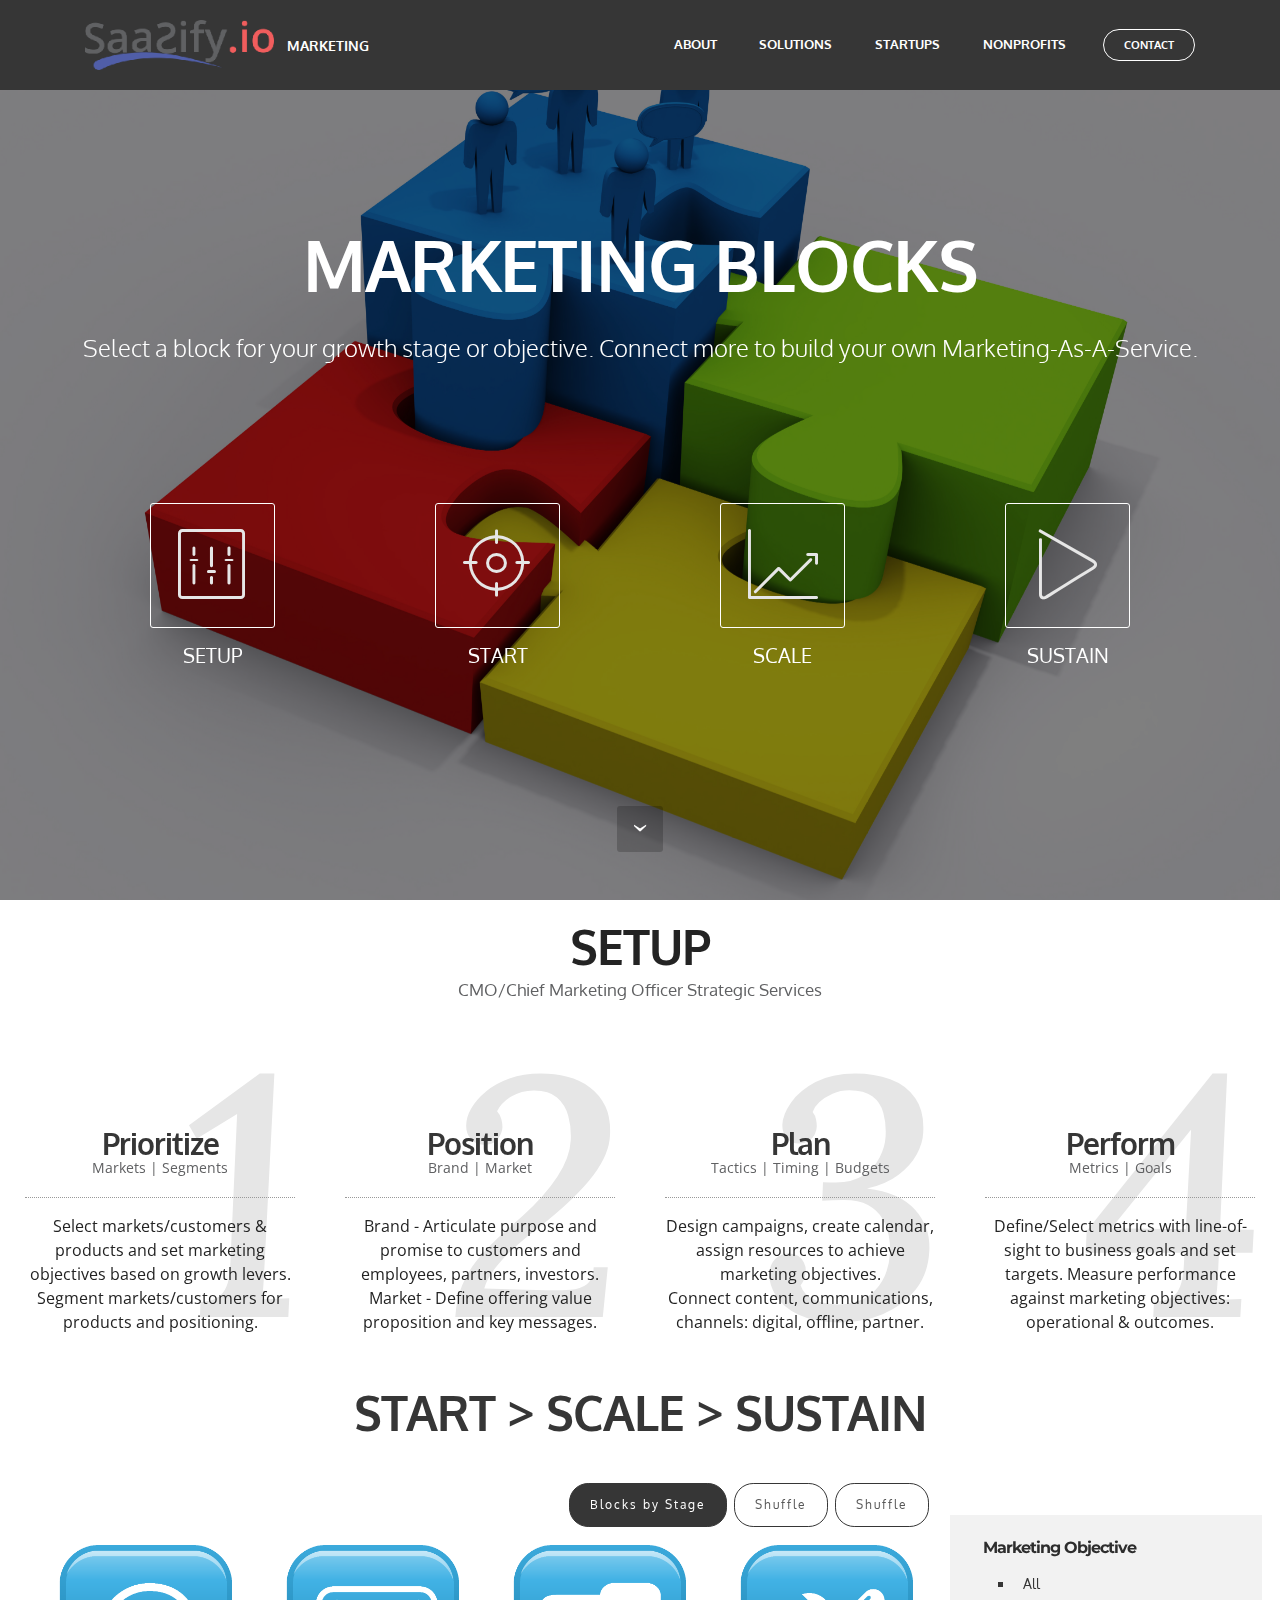
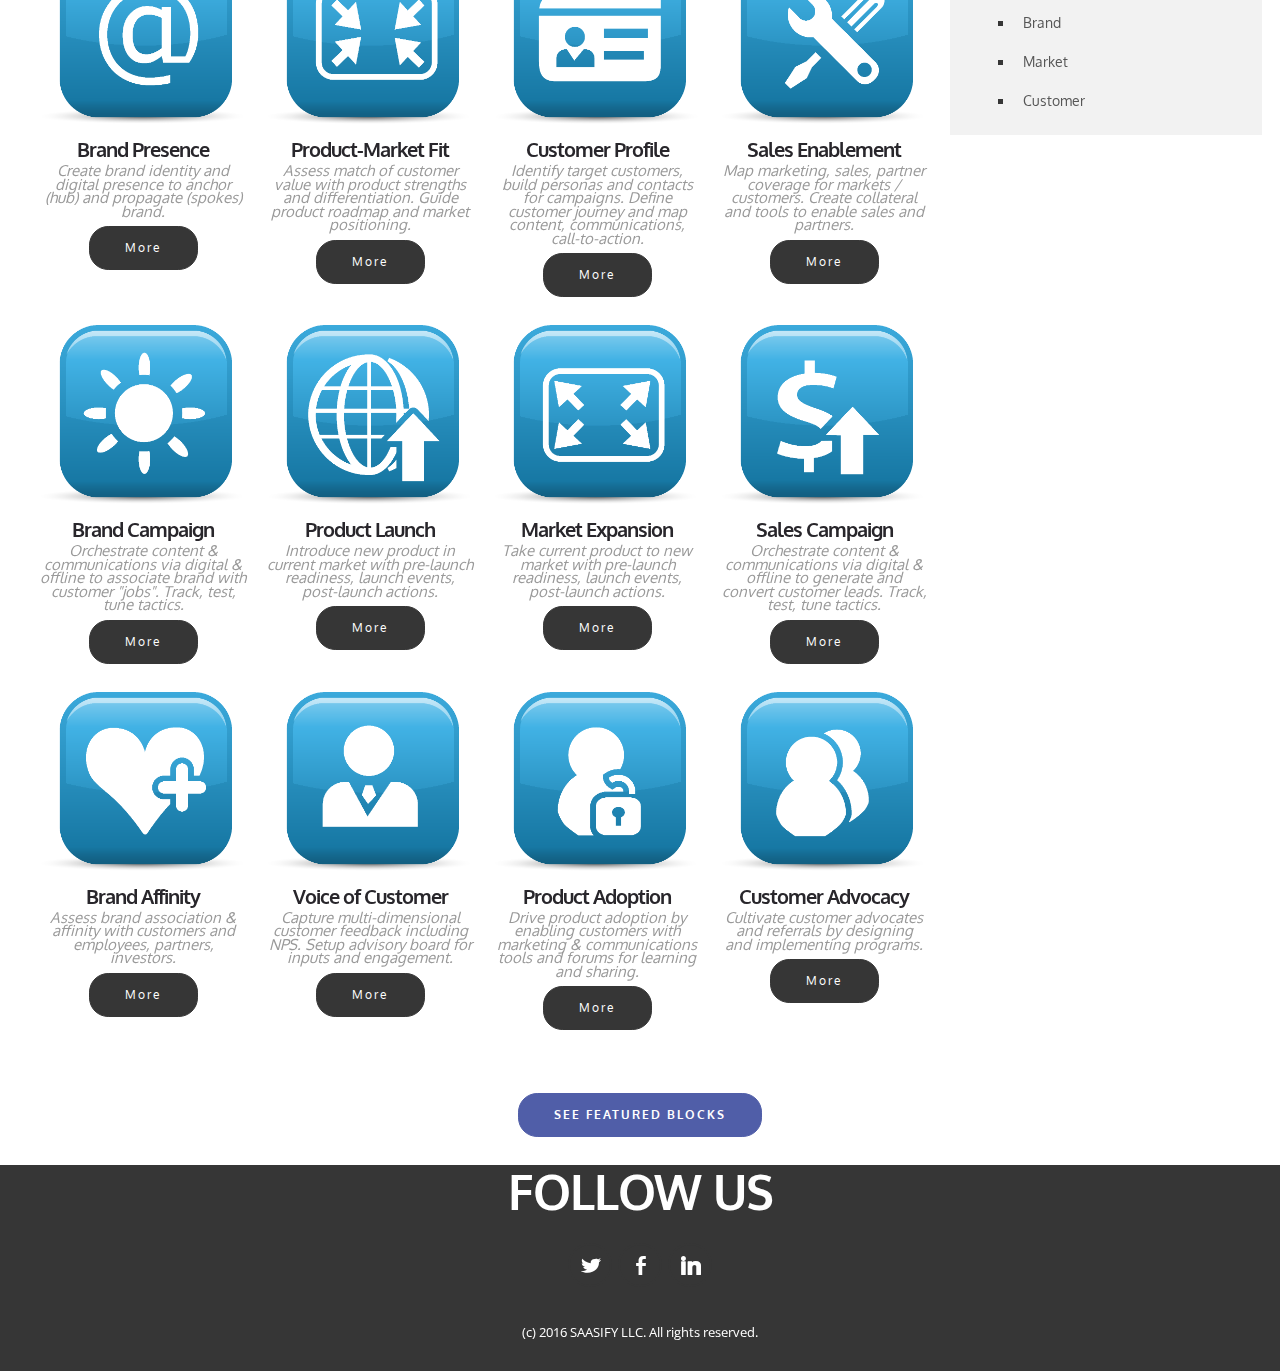
==== #marketing-blocks.html @ 02a15d9c "create github pages" ====
<!DOCTYPE html>
<html>
<head>
  <!-- Site made with Mobirise Website Builder v3.10.4, https://mobirise.com -->
  <meta charset="UTF-8">
  <meta http-equiv="X-UA-Compatible" content="IE=edge">
  <meta name="generator" content="Mobirise v3.10.4, mobirise.com">
  <meta name="viewport" content="width=device-width, initial-scale=1">
  <link rel="shortcut icon" href="assets/images/saasify-symbol-black-crop.svg" type="image/x-icon">
  <meta name="description" content="">
  <title>SaaSify.io | Marketing Blocks</title>
  <link rel="stylesheet" href="https://fonts.googleapis.com/css?family=Lora:400,700,400italic,700italic&amp;subset=latin">
  <link rel="stylesheet" href="https://fonts.googleapis.com/css?family=Montserrat:400,700">
  <link rel="stylesheet" href="https://fonts.googleapis.com/css?family=Raleway:100,100i,200,200i,300,300i,400,400i,500,500i,600,600i,700,700i,800,800i,900,900i">
  <link rel="stylesheet" href="assets/bootstrap-material-design-font/css/material.css">
  <link rel="stylesheet" href="assets/web/assets/mobirise-icons/mobirise-icons.css">
  <link rel="stylesheet" href="assets/tether/tether.min.css">
  <link rel="stylesheet" href="assets/bootstrap/css/bootstrap.min.css">
  <link rel="stylesheet" href="assets/dropdown/css/style.css">
  <link rel="stylesheet" href="assets/socicon/css/socicon.min.css">
  <link rel="stylesheet" href="assets/theme/css/style.css">
  <link rel="stylesheet" href="assets/mobirise3-blocks-plugin/css/style.css">
  <link rel="stylesheet" href="assets/mobirise-gallery/style.css">
  <link rel="stylesheet" href="assets/mobirise/css/mbr-additional.css" type="text/css">
  
  
  
</head>
<body>

<!-- Google Analytics -->
<script>
  (function(i,s,o,g,r,a,m){i['GoogleAnalyticsObject']=r;i[r]=i[r]||function(){
  (i[r].q=i[r].q||[]).push(arguments)},i[r].l=1*new Date();a=s.createElement(o),
  m=s.getElementsByTagName(o)[0];a.async=1;a.src=g;m.parentNode.insertBefore(a,m)
  })(window,document,'script','https://www.google-analytics.com/analytics.js','ga');

  ga('create', 'UA-89641209-1', 'auto');
  ga('send', 'pageview');

</script>
<!-- /Google Analytics -->


<section id="menu-3a">

    <nav class="navbar navbar-dropdown navbar-fixed-top">
        <div class="container">

            <div class="mbr-table">
                <div class="mbr-table-cell">

                    <div class="navbar-brand">
                        <a href="index.html" class="navbar-logo"><img src="assets/images/saasify-name-crop-485x128-80-1.png" alt="SaaSify.io" title="SaaSify.io | Marketing"></a>
                        <a class="navbar-caption text-danger" href="https://mobirise.com">MARKETING</a>
                    </div>

                </div>
                <div class="mbr-table-cell">

                    <button class="navbar-toggler pull-xs-right hidden-md-up" type="button" data-toggle="collapse" data-target="#exCollapsingNavbar">
                        <div class="hamburger-icon"></div>
                    </button>

                    <ul class="nav-dropdown collapse pull-xs-right nav navbar-nav navbar-toggleable-sm" id="exCollapsingNavbar"><li class="nav-item dropdown"><a class="nav-link link" href="about.html" aria-expanded="false">ABOUT</a></li><li class="nav-item dropdown"><a class="nav-link link" href="featured-blocks.html" aria-expanded="false">SOLUTIONS</a></li><li class="nav-item"><a class="nav-link link" href="startups.html" aria-expanded="false">STARTUPS</a></li><li class="nav-item"><a class="nav-link link" href="non-profits.html" aria-expanded="false">NONPROFITS</a></li><li class="nav-item nav-btn"><a class="nav-link btn btn-white btn-white-outline" href="contact.html">CONTACT</a></li></ul>
                    <button hidden="" class="navbar-toggler navbar-close" type="button" data-toggle="collapse" data-target="#exCollapsingNavbar">
                        <div class="close-icon"></div>
                    </button>

                </div>
            </div>

        </div>
    </nav>

</section>

<section class="engine"><a rel="external" href="https://mobirise.com">free bootstrap website creator software download</a></section><section class="mbr-section mbr-section-hero mbr-section-full extHeader3 mbr-parallax-background mbr-after-navbar" id="extHeader3-1y" style="background-image: url(assets/images/business-teamwork-on-puzzle-pieces-to-success-1.jpg);">

    <div class="mbr-overlay" style="opacity: 0.5; background-color: rgb(0, 0, 0);">

    </div>
        <div class="mbr-table-cell">
            <div class="container">
                <div class="mbr-section row">
                    <div>
                            <h3 class="mbr-section-title display-2 text-center">MARKETING BLOCKS</h3>

                            <div class="mbr-section-text lead text-center">
                                <p>Select a block for your growth stage or objective. Connect more to build your own Marketing-As-A-Service.</p>
                            </div>

                            

                    </div>

                    <div class="container">
                        <div class="row">
                            
                            <ul class="features-list">
                                <li>
                                    <i class="icons"><a href="marketing-as-a-service.html#header3-1m" class="mbri-setting2 mbr-iconfont mbr-iconfont-features4" style="color: rgb(230, 230, 230);"></a></i>
                                    <h5>SETUP</h5>
                                </li>

                                <li>
                                    <i class="icons"><a href="marketing-as-a-service.html#extShop1-38" class="mbri-target mbr-iconfont mbr-iconfont-features4" style="color: rgb(230, 230, 230);"></a></i>
                                    <h5>START</h5>
                                </li>

                                 <li>
                                    <i class="icons"><a href="marketing-as-a-service.html#extShop1-38" class="mbri-growing-chart mbr-iconfont mbr-iconfont-features4" style="color: rgb(230, 230, 230);"></a></i>
                                    <h5>SCALE</h5>
                                </li>

                                <li>
                                    <i class="icons"><a href="marketing-as-a-service.html#extShop1-38" class="mbri-play mbr-iconfont mbr-iconfont-features4" style="color: rgb(230, 230, 230);"></a></i>
                                    <h5>SUSTAIN</h5>
                                </li>
                            </ul>

                        </div>
                    </div>

                </div> 
            </div> 
        </div>
        <div class="mbr-arrow mbr-arrow-floating hidden-sm-down" aria-hidden="true"><a href="#header3-1m"><i class="mbr-arrow-icon"></i></a></div>              
</section>

<section class="mbr-section mbr-section__container article" id="header3-1m" style="background-color: rgb(255, 255, 255); padding-top: 20px; padding-bottom: 20px;">
    <div class="container">
        <div class="row">
            <div class="col-xs-12">
                <h3 class="mbr-section-title display-2">SETUP</h3>
                <small class="mbr-section-subtitle">CMO/Chief Marketing Officer Strategic Services</small>
            </div>
        </div>
    </div>
</section>

<section class="mbr-section mbr-section-nopadding extFeatures14" id="extFeatures14-1n" style="background-color: rgb(255, 255, 255);">

    
  <div class="container">
    <div class="row">
      <div class="mbr-cards-row row">
            <div class="mbr-cards-col col-xs-12 col-lg-3" style="padding-top: 0px; padding-bottom: 40px;">
                <div class="wraper">
                <div class="container">
                  <div class="card cart-block">
                      <h3 class="card-img">1</h3>
                      <div class="card-block" style="margin-top: -15rem;">
                          <h4 class="card-title">Prioritize</h4>
                          <h5 class="card-subtitle"><span style="font-style: normal;">Markets | Segments</span></h5>
                          <p class="card-text">Select markets/customers &amp; products and set marketing objectives based on growth levers.<br>Segment markets/customers for products and positioning.<br></p>
                          
                      </div>
                  </div>
                </div>
                </div>
            </div>
            <div class="mbr-cards-col col-xs-12 col-lg-3" style="padding-top: 0px; padding-bottom: 40px;">
               <div class="wraper">
              <div class="container">
                <div class="card cart-block">
                    <h3 class="card-img">2</h3>
                    <div class="card-block" style="margin-top: -15rem;">
                        <h4 class="card-title">Position</h4>
                        <h5 class="card-subtitle"><span style="font-style: normal;">Brand | Market</span></h5>
                        <p class="card-text">Brand - Articulate purpose and promise to customers and employees, partners, investors.<br>Market - Define offering value proposition and key messages.</p>
                        
                    </div>
                </div>
              </div>
              </div>
            </div>
            <div class="mbr-cards-col col-xs-12 col-lg-3" style="padding-top: 0px; padding-bottom: 40px;">
              <div class="wraper">
              <div class="container">
                <div class="card cart-block">
                    <h3 class="card-img">3</h3>
                    <div class="card-block" style="margin-top: -15rem;">
                        <h4 class="card-title">Plan</h4>
                        <h5 class="card-subtitle"><span style="font-style: normal;">Tactics | Timing | Budgets</span></h5>
                        <p class="card-text">Design campaigns, create calendar, assign resources to achieve marketing objectives.<br> Connect content, communications, channels: digital, offline, partner.</p>
                        
                    </div>
                </div>
              </div>
            </div>
            </div>
            <div class="mbr-cards-col col-xs-12 col-lg-3" style="padding-top: 0px; padding-bottom: 40px;">
              <div class="wraper">
              <div class="container">
                <div class="card cart-block">
                    <h3 class="card-img">4</h3>
                    <div class="card-block" style="margin-top: -15rem;">
                        <h4 class="card-title">Perform</h4>
                        <h5 class="card-subtitle"><span style="font-style: normal;">Metrics | Goals</span></h5>
                        <p class="card-text">Define/Select metrics with line-of-sight to business goals and set targets. Measure performance against marketing objectives: operational &amp; outcomes.</p>
                        
                    </div>
                </div>
              </div>
              </div>
            </div>
    </div>
    </div>
  </div>
    
</section>

<section class="mbr-section mbr-section__container article" id="header3-39" style="background-color: rgb(255, 255, 255); padding-top: 0px; padding-bottom: 20px;">
    <div class="container">
        <div class="row">
            <div class="col-xs-12">
                <h3 class="mbr-section-title display-2">START &gt; SCALE &gt; SUSTAIN</h3>
                
            </div>
        </div>
    </div>
</section>

<section class="mbr-gallery mbr-section  extShop1" id="extShop1-38" style="background-color: rgb(255, 255, 255); padding-top: 1.5rem; padding-bottom: 1.5rem;">
    <!-- Gallery -->
    <div class="col-md-9 clearfix">
      
      <div class="sort-buttons">
          <div class="filter-by-d"><a class="btn btn-primary">Blocks by Stage</a></div>
          <div class="filter-by-pu"><a class="btn btn-primary disableSortButton">Shuffle</a></div>
          <div class="filter-by-pd"><a class="btn btn-primary disableSortButton">Shuffle</a></div>
      </div>
    </div> 
    <div class="col-md-12">
        <div class="col-md-9">
          <div class="mbr-gallery-row">
                  <div>
                      <div class="shop-items">
                          <div class="mbr-gallery-item mbr-gallery-item__mobirise3" data-tags="Brand" data-seller="false">
                              <div class="galleryItem" href="#lb-extShop1-38" data-slide-to="0" data-toggle="modal">
                              <div class="item_overlay"></div>
                                  <div class="img_wraper">
                                    <img alt="" src="assets/images/brand-presence-3000x2600-510.png">
                                  </div> 
                                  <span class="onsale" data-onsale="false" style="display: none;">*</span>
                                  <div class="sidebar_wraper"> 
                                      <h4 class="item-title">Brand Presence</h4>
                                      <h5 class="item-subtitle"><div>Create brand identity and digital presence to anchor (hub) and propagate (spokes) brand.</div></h5>
                                      <div class="price-block">
                                          <span class="shop-item-price"></span>
                                      </div>
                                      <div class="card-description"><p></p><p>Create brand identity and digital presence to anchor (hub) and propagate (spokes) brand.</p><p><br></p><ul><li>Brand Identity &amp; Guide</li><li>Website<br></li><li>Social Media &amp; Directories</li><li>Search Engine</li></ul><p><br></p><p></p><p></p><pre>TAGS:&nbsp;START | BRAND</pre><p></p></div>   
                                      <div class="mbr-section-btn item-button" style="text-align: center;"><a href="marketing-blocks.html#extShop1-38" class="btn btn-primary" style="position: relative; display: inline-block;">More</a></div>
                                  </div>        
                              </div>
                          </div><div class="mbr-gallery-item mbr-gallery-item__mobirise3" data-tags="Market" data-seller="false">
                              <div class="galleryItem" href="#lb-extShop1-38" data-slide-to="1" data-toggle="modal">
                              <div class="item_overlay"></div>
                                  <div class="img_wraper">
                                    <img alt="" src="assets/images/product-market-fit-3000x2600-771.png">
                                  </div> 
                                  <span class="onsale" data-onsale="false" style="display: none;">*</span>
                                  <div class="sidebar_wraper"> 
                                      <h4 class="item-title">Product-Market Fit</h4>
                                      <h5 class="item-subtitle"><div>Assess match of customer value with product strengths and differentiation. Guide product roadmap and market positioning.</div></h5>
                                      <div class="price-block">
                                          <span class="shop-item-price"></span>
                                      </div>
                                      <div class="card-description"><p></p><p>Assess match of customer value with product strengths and differentiation. Guide product roadmap and market positioning</p><p><br></p><p></p><p></p><pre>TAGS:&nbsp;START | MARKET</pre><p></p></div>   
                                      <div class="mbr-section-btn item-button" style="text-align: center;"><a href="marketing-blocks.html#extShop1-38" class="btn btn-primary" style="position: relative; display: inline-block;">More</a></div>
                                  </div>        
                              </div>
                          </div><div class="mbr-gallery-item mbr-gallery-item__mobirise3" data-tags="Customer" data-seller="false">
                              <div class="galleryItem" href="#lb-extShop1-38" data-slide-to="2" data-toggle="modal">
                              <div class="item_overlay"></div>
                                  <div class="img_wraper">
                                    <img alt="" src="assets/images/customer-profile-3000x2600-332.png">
                                  </div> 
                                  <span class="onsale" data-onsale="false" style="display: none;">*</span>
                                  <div class="sidebar_wraper"> 
                                      <h4 class="item-title">Customer Profile</h4>
                                      <h5 class="item-subtitle"><div>Identify target customers, build personas and contacts for campaigns. Define customer journey and map content, communications, call-to-action.</div></h5>
                                      <div class="price-block">
                                          <span class="shop-item-price"></span>
                                      </div>
                                      <div class="card-description"><p></p><p>Identify target customers, build personas and contacts for campaigns. Define customer journey and map content, communications, call-to-action.</p><p><br></p><p></p><p></p><pre>TAGS:&nbsp;START | CUSTOMER</pre><p></p></div>   
                                      <div class="mbr-section-btn item-button" style="text-align: center;"><a href="marketing-blocks.html#extShop1-38" class="btn btn-primary" style="position: relative; display: inline-block;">More</a></div>
                                  </div>        
                              </div>
                          </div><div class="mbr-gallery-item mbr-gallery-item__mobirise3" data-tags="Customer" data-seller="false">
                              <div class="galleryItem" href="#lb-extShop1-38" data-slide-to="3" data-toggle="modal">
                              <div class="item_overlay"></div>
                                  <div class="img_wraper">
                                    <img alt="" src="assets/images/sales-enablement-3000x2600-873.png">
                                  </div> 
                                  <span class="onsale" data-onsale="false" style="display: none;">*</span>
                                  <div class="sidebar_wraper"> 
                                      <h4 class="item-title">Sales Enablement</h4>
                                      <h5 class="item-subtitle"><div>Map marketing, sales, partner coverage for markets / customers. Create collateral and tools to enable sales and partners.</div></h5>
                                      <div class="price-block">
                                          <span class="shop-item-price"></span>
                                      </div>
                                      <div class="card-description"><p></p><p>Map marketing, sales, partner coverage for markets / customers. Create collateral and tools to enable sales and partners.</p><p><br></p><p></p><p></p><pre>TAGS:&nbsp;START | CUSTOMER</pre><p></p></div>   
                                      <div class="mbr-section-btn item-button" style="text-align: center;"><a href="marketing-blocks.html#extShop1-38" class="btn btn-primary" style="position: relative; display: inline-block;">More</a></div>
                                  </div>        
                              </div>
                          </div><div class="mbr-gallery-item mbr-gallery-item__mobirise3" data-tags="Brand" data-seller="false">
                              <div class="galleryItem" href="#lb-extShop1-38" data-slide-to="4" data-toggle="modal">
                              <div class="item_overlay"></div>
                                  <div class="img_wraper">
                                    <img alt="" src="assets/images/brand-campaign-3000x2600-514.png">
                                  </div> 
                                  <span class="onsale" data-onsale="false" style="display: none;">*</span>
                                  <div class="sidebar_wraper"> 
                                      <h4 class="item-title">Brand Campaign</h4>
                                      <h5 class="item-subtitle"><div>Orchestrate content &amp; communications via digital &amp; offline to associate brand with customer "jobs". Track, test, tune tactics.</div></h5>
                                      <div class="price-block">
                                          <span class="shop-item-price"></span>
                                      </div>
                                      <div class="card-description"><p></p><p>Orchestrate content &amp; communications via digital &amp; offline to associate brand with customer "jobs". Track, test, tune tactics.</p><ul><li>Integration: digital &amp; offline</li><li>Automation: email, social media and more</li><li>Analytics: by channel</li></ul><p><br></p><p></p><p></p><pre>TAGS:&nbsp;SCALE | BRAND</pre><p></p></div>   
                                      <div class="mbr-section-btn item-button" style="text-align: center;"><a href="marketing-blocks.html#extShop1-38" class="btn btn-primary" style="position: relative; display: inline-block;">More</a></div>
                                  </div>        
                              </div>
                          </div><div class="mbr-gallery-item mbr-gallery-item__mobirise3" data-tags="Market" data-seller="false">
                              <div class="galleryItem" href="#lb-extShop1-38" data-slide-to="5" data-toggle="modal">
                              <div class="item_overlay"></div>
                                  <div class="img_wraper">
                                    <img alt="" src="assets/images/product-launch-3000x2600-915.png">
                                  </div> 
                                  <span class="onsale" data-onsale="false" style="display: none;">*</span>
                                  <div class="sidebar_wraper"> 
                                      <h4 class="item-title">Product Launch</h4>
                                      <h5 class="item-subtitle"><div>Introduce new product in current market with pre-launch readiness, launch events, post-launch actions.</div></h5>
                                      <div class="price-block">
                                          <span class="shop-item-price"></span>
                                      </div>
                                      <div class="card-description"><p></p><p>Introduce new product in current market with pre-launch readiness, launch events, post-launch actions.</p><p><br></p><p></p><p></p><pre>TAGS:&nbsp;SCALE | MARKET</pre><p></p></div>   
                                      <div class="mbr-section-btn item-button" style="text-align: center;"><a href="marketing-blocks.html#extShop1-38" class="btn btn-primary" style="position: relative; display: inline-block;">More</a></div>
                                  </div>        
                              </div>
                          </div><div class="mbr-gallery-item mbr-gallery-item__mobirise3" data-tags="Market" data-seller="false">
                              <div class="galleryItem" href="#lb-extShop1-38" data-slide-to="6" data-toggle="modal">
                              <div class="item_overlay"></div>
                                  <div class="img_wraper">
                                    <img alt="" src="assets/images/market-expansion-3000x2600-86.png">
                                  </div> 
                                  <span class="onsale" data-onsale="false" style="display: none;">*</span>
                                  <div class="sidebar_wraper"> 
                                      <h4 class="item-title">Market Expansion</h4>
                                      <h5 class="item-subtitle"><div>Take current product to new market with pre-launch readiness, launch events, post-launch actions.</div></h5>
                                      <div class="price-block">
                                          <span class="shop-item-price"></span>
                                      </div>
                                      <div class="card-description"><p></p><p>Take current product to new market with pre-launch readiness, launch events, post-launch actions.</p><p><br></p><p></p><p></p><pre>TAGS:&nbsp;SCALE | MARKET</pre><p></p></div>   
                                      <div class="mbr-section-btn item-button" style="text-align: center;"><a href="marketing-blocks.html#extShop1-38" class="btn btn-primary" style="position: relative; display: inline-block;">More</a></div>
                                  </div>        
                              </div>
                          </div><div class="mbr-gallery-item mbr-gallery-item__mobirise3" data-tags="Customer" data-seller="false">
                              <div class="galleryItem" href="#lb-extShop1-38" data-slide-to="7" data-toggle="modal">
                              <div class="item_overlay"></div>
                                  <div class="img_wraper">
                                    <img alt="" src="assets/images/sales-campaign-3000x2600-126.png">
                                  </div> 
                                  <span class="onsale" data-onsale="false" style="display: none;">*</span>
                                  <div class="sidebar_wraper"> 
                                      <h4 class="item-title">Sales Campaign</h4>
                                      <h5 class="item-subtitle"><div>Orchestrate content &amp; communications via digital &amp; offline to generate and convert customer leads. Track, test, tune tactics.</div></h5>
                                      <div class="price-block">
                                          <span class="shop-item-price"></span>
                                      </div>
                                      <div class="card-description"><p></p><p>Orchestrate content &amp; communications via digital &amp; offline to generate and convert customer leads. Track, test, tune tactics.</p><ul><li>Integration: digital &amp; offline</li><li>Automation: email, social media and more</li><li>Analytics: by channel</li></ul><p><br></p><p></p><p></p><pre>TAGS:&nbsp;SCALE | CUSTOMER</pre><p></p></div>   
                                      <div class="mbr-section-btn item-button" style="text-align: center;"><a href="marketing-blocks.html#extShop1-38" class="btn btn-primary" style="position: relative; display: inline-block;">More</a></div>
                                  </div>        
                              </div>
                          </div><div class="mbr-gallery-item mbr-gallery-item__mobirise3" data-tags="Brand" data-seller="false">
                              <div class="galleryItem" href="#lb-extShop1-38" data-slide-to="8" data-toggle="modal">
                              <div class="item_overlay"></div>
                                  <div class="img_wraper">
                                    <img alt="" src="assets/images/brand-affinity-3000x2600-727.png">
                                  </div> 
                                  <span class="onsale" data-onsale="false" style="display: none;">*</span>
                                  <div class="sidebar_wraper"> 
                                      <h4 class="item-title">Brand Affinity</h4>
                                      <h5 class="item-subtitle"><div>Assess brand association &amp; affinity with customers and employees, partners, investors.</div></h5>
                                      <div class="price-block">
                                          <span class="shop-item-price"></span>
                                      </div>
                                      <div class="card-description"><p></p><p>Assess brand association &amp; affinity with customers and employees, partners, investors.</p><p><br></p><p></p><p></p><pre>TAGS:&nbsp;SUSTAIN | BRAND</pre><p></p></div>   
                                      <div class="mbr-section-btn item-button" style="text-align: center;"><a href="marketing-blocks.html#extShop1-38" class="btn btn-primary" style="position: relative; display: inline-block;">More</a></div>
                                  </div>        
                              </div>
                          </div><div class="mbr-gallery-item mbr-gallery-item__mobirise3" data-tags="Brand" data-seller="false">
                              <div class="galleryItem" href="#lb-extShop1-38" data-slide-to="9" data-toggle="modal">
                              <div class="item_overlay"></div>
                                  <div class="img_wraper">
                                    <img alt="" src="assets/images/voice-of-customer-3000x2600-588.png">
                                  </div> 
                                  <span class="onsale" data-onsale="false" style="display: none;">*</span>
                                  <div class="sidebar_wraper"> 
                                      <h4 class="item-title">Voice of Customer</h4>
                                      <h5 class="item-subtitle"><div>Capture multi-dimensional customer feedback including NPS. Setup a<span style="letter-spacing: 0px; line-height: 0.9;">dvisory board for inputs and engagement</span><span style="letter-spacing: 0px; line-height: 0.9;">.</span></div></h5>
                                      <div class="price-block">
                                          <span class="shop-item-price"></span>
                                      </div>
                                      <div class="card-description"><p></p><p>Capture multi-dimensional customer feedback including NPS. Setup advisory board for inputs and engagement.</p><p><br></p><ul><li>Customer Survey</li><li>Interviews | Peer Groups</li><li>Advisory Board</li></ul><p><br></p><p></p><p></p><pre>TAGS:&nbsp;SUSTAIN | BRAND</pre><p></p></div>   
                                      <div class="mbr-section-btn item-button" style="text-align: center;"><a href="marketing-blocks.html#extShop1-38" class="btn btn-primary" style="position: relative; display: inline-block;">More</a></div>
                                  </div>        
                              </div>
                          </div><div class="mbr-gallery-item mbr-gallery-item__mobirise3" data-tags="Market" data-seller="false">
                              <div class="galleryItem" href="#lb-extShop1-38" data-slide-to="10" data-toggle="modal">
                              <div class="item_overlay"></div>
                                  <div class="img_wraper">
                                    <img alt="" src="assets/images/product-adoption-3000x2600-699.png">
                                  </div> 
                                  <span class="onsale" data-onsale="false" style="display: none;">*</span>
                                  <div class="sidebar_wraper"> 
                                      <h4 class="item-title">Product Adoption</h4>
                                      <h5 class="item-subtitle"><div><span style="letter-spacing: 0px; line-height: 0.9;">Drive product adoption by enabling customers with marketing &amp; communications tools and forums for learning and sharing.</span></div></h5>
                                      <div class="price-block">
                                          <span class="shop-item-price"></span>
                                      </div>
                                      <div class="card-description"><p></p><p>Drive product adoption by enabling customers with marketing &amp; communications tools and forums for learning and sharing.</p><p><br></p><p></p><p></p><pre>TAGS:&nbsp;SUSTAIN | MARKET</pre><p></p></div>   
                                      <div class="mbr-section-btn item-button" style="text-align: center;"><a href="marketing-blocks.html#extShop1-38" class="btn btn-primary" style="position: relative; display: inline-block;">More</a></div>
                                  </div>        
                              </div>
                          </div><div class="mbr-gallery-item mbr-gallery-item__mobirise3" data-tags="Customer" data-seller="false">
                              <div class="galleryItem" href="#lb-extShop1-38" data-slide-to="11" data-toggle="modal">
                              <div class="item_overlay"></div>
                                  <div class="img_wraper">
                                    <img alt="" src="assets/images/customer-advocacy-3000x2600-610.png">
                                  </div> 
                                  <span class="onsale" data-onsale="false" style="display: none;">*</span>
                                  <div class="sidebar_wraper"> 
                                      <h4 class="item-title">Customer Advocacy</h4>
                                      <h5 class="item-subtitle"><div><span style="letter-spacing: 0px; line-height: 0.9;">Cultivate customer advocates and referrals by designing and implementing programs.</span></div></h5>
                                      <div class="price-block">
                                          <span class="shop-item-price"></span>
                                      </div>
                                      <div class="card-description"><p></p><p>Cultivate customer advocates and referrals by designing and implementing programs.</p><p><br></p><p></p><p></p><pre>TAGS:&nbsp;SUSTAIN | CUSTOMER</pre><p></p></div>   
                                      <div class="mbr-section-btn item-button" style="text-align: center;"><a href="marketing-blocks.html#extShop1-38" class="btn btn-primary" style="position: relative; display: inline-block;">More</a></div>
                                  </div>        
                              </div>
                          </div>
                      </div>
                  </div>
                  <div class="clearfix"></div>
          </div>
        </div>
        <div class="col-md-3 sidebar" style="display: block;">
            <div class="sidebar-background"></div>
                
                
                <div class="sidebar-block container sidebar-categories">
                    <h4 class="sidebar-title">Marketing Objective</h4>
                    <div class="categories col-md-12">
                        <div class="categories-titles">
                          <!-- Filter -->
                          <div class="mbr-gallery-filter container gallery-filter-active">
                                  <ul>
                                    <li class="mbr-gallery-filter-all active">All</li>
                                  </ul>
                                </div>
                        </div>
                    </div>
                </div>
        </div>
    </div>
    <div class="col-md-3 sidebar"></div>

    <!-- Lightbox -->
    <div class="shopItemsModal_wraper">
      <div class="shopItemsModalBg"></div>
      <div class="shopItemsModal">
          <div class="col-md-6 image-modal"></div>
          <div class="col-md-6 text-modal"></div>
          <div class="closeModal">
            <div class="close-modal-wrapper">
              
            </div>
          </div>
      </div>
    </div> 
</section>

<section class="mbr-section mbr-section__container" id="buttons1-3m" style="background-color: rgb(255, 255, 255); padding-top: 20px; padding-bottom: 20px;">

    <div class="container">
        <div class="row">
            <div class="col-xs-12">
                <div class="text-xs-center"><a class="btn btn-info" href="featured-blocks.html"><strong>SEE FEATURED BLOCKS</strong></a> </div>
            </div>
        </div>
    </div>

</section>

<section class="mbr-section mbr-section-md-padding" id="social-buttons4-1x" style="background-color: rgb(54, 54, 54); padding-top: 0px; padding-bottom: 0px;">
    
    <div class="container">
        <div class="row">
            <div class="col-md-8 col-md-offset-2 text-xs-center">
                <h3 class="mbr-section-title display-2">FOLLOW US</h3>
                <div><a class="btn btn-social" title="Twitter" target="_blank" href="https://twitter.com/SaaSifyIO"><i class="socicon socicon-twitter"></i></a> <a class="btn btn-social" title="Facebook" target="_blank" href="https://www.facebook.com/pages/SaaSifyIO"><i class="socicon socicon-facebook"></i></a>      <a class="btn btn-social" title="LinkedIn" target="_blank" href="https://www.linkedin.com/in/SaaSifyIO"><i class="socicon socicon-linkedin"></i></a>   </div>
            </div>
        </div>
    </div>
</section>

<footer class="mbr-small-footer mbr-section mbr-section-nopadding" id="footer1-1p" style="background-color: rgb(54, 54, 54); padding-top: 1.75rem; padding-bottom: 1.75rem;">
    
    <div class="container">
        <p class="text-xs-center">(c) 2016 SAASIFY LLC. All rights reserved.<br></p>
    </div>
</footer>


  <script src="assets/web/assets/jquery/jquery.min.js"></script>
  <script src="assets/tether/tether.min.js"></script>
  <script src="assets/bootstrap/js/bootstrap.min.js"></script>
  <script src="assets/smooth-scroll/SmoothScroll.js"></script>
  <script src="assets/dropdown/js/script.min.js"></script>
  <script src="assets/touchSwipe/jquery.touchSwipe.min.js"></script>
  <script src="assets/jarallax/jarallax.js"></script>
  <script src="assets/theme/js/script.js"></script>
  <script src="assets/mobirise3-blocks-plugin/js/script.js"></script>
  <script src="assets/mobirise-gallery/player.min.js"></script>
  <script src="assets/mobirise-gallery/script.js"></script>
  
  
 <div id="scrollToTop" class="scrollToTop mbr-arrow-up"><a style="text-align: center;"><i class="mbr-arrow-up-icon"></i></a></div>
  </body>
</html>
---- assets/bootstrap-material-design-font/css/material.css ----
@font-face {
  font-family: 'Material-Design-Icons';
  src: url('../fonts/Material-Design-Icons.eot?3ocs8m');
  src: url('../fonts/Material-Design-Icons.eot?#iefix3ocs8m') format('embedded-opentype'), url('../fonts/Material-Design-Icons.woff?3ocs8m') format('woff'), url('../fonts/Material-Design-Icons.ttf?3ocs8m') format('truetype'), url('../fonts/Material-Design-Icons.svg?3ocs8m#Material-Design-Icons') format('svg');
  font-weight: normal;
  font-style: normal;
}
[class^="mdi-"],
[class*="mdi-"] {
  speak: none;
  display: inline-block;
  font-style: normal;
  font-variant:normal;
  font-weight:normal;
  /*font-size:24px;*/
  line-height:1;
  font-family:'Material-Design-Icons' !important;
  text-rendering: auto;
  
  -webkit-font-smoothing: antialiased;
  -moz-osx-font-smoothing: grayscale;
  -webkit-transform: translate(0, 0);
      -ms-transform: translate(0, 0);
          transform: translate(0, 0);
}
[class^="mdi-"]:before,
[class*="mdi-"]:before {
  display: inline-block;
  speak: none;
  text-decoration: inherit;
}
[class^="mdi-"].pull-left,
[class*="mdi-"].pull-left {
  margin-right: .3em;
}
[class^="mdi-"].pull-right,
[class*="mdi-"].pull-right {
  margin-left: .3em;
}
[class^="mdi-"].mdi-lg:before,
[class*="mdi-"].mdi-lg:before,
[class^="mdi-"].mdi-lg:after,
[class*="mdi-"].mdi-lg:after {
  font-size: 1.33333333em;
  line-height: 0.75em;
  vertical-align: -15%;
}
[class^="mdi-"].mdi-2x:before,
[class*="mdi-"].mdi-2x:before,
[class^="mdi-"].mdi-2x:after,
[class*="mdi-"].mdi-2x:after {
  font-size: 2em;
}
[class^="mdi-"].mdi-3x:before,
[class*="mdi-"].mdi-3x:before,
[class^="mdi-"].mdi-3x:after,
[class*="mdi-"].mdi-3x:after {
  font-size: 3em;
}
[class^="mdi-"].mdi-4x:before,
[class*="mdi-"].mdi-4x:before,
[class^="mdi-"].mdi-4x:after,
[class*="mdi-"].mdi-4x:after {
  font-size: 4em;
}
[class^="mdi-"].mdi-5x:before,
[class*="mdi-"].mdi-5x:before,
[class^="mdi-"].mdi-5x:after,
[class*="mdi-"].mdi-5x:after {
  font-size: 5em;
}
[class^="mdi-device-signal-cellular-"]:after,
[class^="mdi-device-battery-"]:after,
[class^="mdi-device-battery-charging-"]:after,
[class^="mdi-device-signal-cellular-connected-no-internet-"]:after,
[class^="mdi-device-signal-wifi-"]:after,
[class^="mdi-device-signal-wifi-statusbar-not-connected"]:after,
.mdi-device-network-wifi:after {
  opacity: .3;
  position: absolute;
  left: 0;
  top: 0;
  z-index: 1;
  display: inline-block;
  speak: none;
  text-decoration: inherit;
}
[class^="mdi-device-signal-cellular-"]:after {
  content: "\e758";
}
[class^="mdi-device-battery-"]:after {
  content: "\e735";
}
[class^="mdi-device-battery-charging-"]:after {
  content: "\e733";
}
[class^="mdi-device-signal-cellular-connected-no-internet-"]:after {
  content: "\e75d";
}
[class^="mdi-device-signal-wifi-"]:after,
.mdi-device-network-wifi:after {
  content: "\e765";
}
[class^="mdi-device-signal-wifi-statusbasr-not-connected"]:after {
  content: "\e8f7";
}
.mdi-device-signal-cellular-off:after,
.mdi-device-signal-cellular-null:after,
.mdi-device-signal-cellular-no-sim:after,
.mdi-device-signal-wifi-off:after,
.mdi-device-signal-wifi-4-bar:after,
.mdi-device-signal-cellular-4-bar:after,
.mdi-device-battery-alert:after,
.mdi-device-signal-cellular-connected-no-internet-4-bar:after,
.mdi-device-battery-std:after,
.mdi-device-battery-full .mdi-device-battery-unknown:after {
  content: "";
}
.mdi-fw {
  width: 1.28571429em;
  text-align: center;
}
.mdi-ul {
  padding-left: 0;
  margin-left: 2.14285714em;
  list-style-type: none;
}
.mdi-ul > li {
  position: relative;
}
.mdi-li {
  position: absolute;
  left: -2.14285714em;
  width: 2.14285714em;
  top: 0.14285714em;
  text-align: center;
}
.mdi-li.mdi-lg {
  left: -1.85714286em;
}
.mdi-border {
  padding: .2em .25em .15em;
  border: solid 0.08em #eeeeee;
  border-radius: .1em;
}
.mdi-spin {
  -webkit-animation: mdi-spin 2s infinite linear;
  animation: mdi-spin 2s infinite linear;
  -webkit-transform-origin: 50% 50%;
  -ms-transform-origin: 50% 50%;
      transform-origin: 50% 50%;
}
.mdi-pulse {
  -webkit-animation: mdi-spin 1s steps(8) infinite;
  animation: mdi-spin 1s steps(8) infinite;
  -webkit-transform-origin: 50% 50%;
  -ms-transform-origin: 50% 50%;
      transform-origin: 50% 50%;
}
@-webkit-keyframes mdi-spin {
  0% {
    -webkit-transform: rotate(0deg);
    transform: rotate(0deg);
  }
  100% {
    -webkit-transform: rotate(359deg);
    transform: rotate(359deg);
  }
}
@keyframes mdi-spin {
  0% {
    -webkit-transform: rotate(0deg);
    transform: rotate(0deg);
  }
  100% {
    -webkit-transform: rotate(359deg);
    transform: rotate(359deg);
  }
}
.mdi-rotate-90 {
  filter: progid:DXImageTransform.Microsoft.BasicImage(rotation=1);
  -webkit-transform: rotate(90deg);
  -ms-transform: rotate(90deg);
  transform: rotate(90deg);
}
.mdi-rotate-180 {
  filter: progid:DXImageTransform.Microsoft.BasicImage(rotation=2);
  -webkit-transform: rotate(180deg);
  -ms-transform: rotate(180deg);
  transform: rotate(180deg);
}
.mdi-rotate-270 {
  filter: progid:DXImageTransform.Microsoft.BasicImage(rotation=3);
  -webkit-transform: rotate(270deg);
  -ms-transform: rotate(270deg);
  transform: rotate(270deg);
}
.mdi-flip-horizontal {
  filter: progid:DXImageTransform.Microsoft.BasicImage(rotation=0, mirror=1);
  -webkit-transform: scale(-1, 1);
  -ms-transform: scale(-1, 1);
  transform: scale(-1, 1);
}
.mdi-flip-vertical {
  filter: progid:DXImageTransform.Microsoft.BasicImage(rotation=2, mirror=1);
  -webkit-transform: scale(1, -1);
  -ms-transform: scale(1, -1);
  transform: scale(1, -1);
}
:root .mdi-rotate-90,
:root .mdi-rotate-180,
:root .mdi-rotate-270,
:root .mdi-flip-horizontal,
:root .mdi-flip-vertical {
  -webkit-filter: none;
          filter: none;
}
.mdi-stack {
  position: relative;
  display: inline-block;
  width: 2em;
  height: 2em;
  line-height: 2em;
  vertical-align: middle;
}
.mdi-stack-1x,
.mdi-stack-2x {
  position: absolute;
  left: 0;
  width: 100%;
  text-align: center;
}
.mdi-stack-1x {
  line-height: inherit;
}
.mdi-stack-2x {
  font-size: 2em;
}
.mdi-inverse {
  color: #ffffff;
}
/* Start Icons */
.mdi-action-3d-rotation:before {
  content: "\e600";
}
.mdi-action-accessibility:before {
  content: "\e601";
}
.mdi-action-account-balance-wallet:before {
  content: "\e602";
}
.mdi-action-account-balance:before {
  content: "\e603";
}
.mdi-action-account-box:before {
  content: "\e604";
}
.mdi-action-account-child:before {
  content: "\e605";
}
.mdi-action-account-circle:before {
  content: "\e606";
}
.mdi-action-add-shopping-cart:before {
  content: "\e607";
}
.mdi-action-alarm-add:before {
  content: "\e608";
}
.mdi-action-alarm-off:before {
  content: "\e609";
}
.mdi-action-alarm-on:before {
  content: "\e60a";
}
.mdi-action-alarm:before {
  content: "\e60b";
}
.mdi-action-android:before {
  content: "\e60c";
}
.mdi-action-announcement:before {
  content: "\e60d";
}
.mdi-action-aspect-ratio:before {
  content: "\e60e";
}
.mdi-action-assessment:before {
  content: "\e60f";
}
.mdi-action-assignment-ind:before {
  content: "\e610";
}
.mdi-action-assignment-late:before {
  content: "\e611";
}
.mdi-action-assignment-return:before {
  content: "\e612";
}
.mdi-action-assignment-returned:before {
  content: "\e613";
}
.mdi-action-assignment-turned-in:before {
  content: "\e614";
}
.mdi-action-assignment:before {
  content: "\e615";
}
.mdi-action-autorenew:before {
  content: "\e616";
}
.mdi-action-backup:before {
  content: "\e617";
}
.mdi-action-book:before {
  content: "\e618";
}
.mdi-action-bookmark-outline:before {
  content: "\e619";
}
.mdi-action-bookmark:before {
  content: "\e61a";
}
.mdi-action-bug-report:before {
  content: "\e61b";
}
.mdi-action-cached:before {
  content: "\e61c";
}
.mdi-action-check-circle:before {
  content: "\e61d";
}
.mdi-action-class:before {
  content: "\e61e";
}
.mdi-action-credit-card:before {
  content: "\e61f";
}
.mdi-action-dashboard:before {
  content: "\e620";
}
.mdi-action-delete:before {
  content: "\e621";
}
.mdi-action-description:before {
  content: "\e622";
}
.mdi-action-dns:before {
  content: "\e623";
}
.mdi-action-done-all:before {
  content: "\e624";
}
.mdi-action-done:before {
  content: "\e625";
}
.mdi-action-event:before {
  content: "\e626";
}
.mdi-action-exit-to-app:before {
  content: "\e627";
}
.mdi-action-explore:before {
  content: "\e628";
}
.mdi-action-extension:before {
  content: "\e629";
}
.mdi-action-face-unlock:before {
  content: "\e62a";
}
.mdi-action-favorite-outline:before {
  content: "\e62b";
}
.mdi-action-favorite:before {
  content: "\e62c";
}
.mdi-action-find-in-page:before {
  content: "\e62d";
}
.mdi-action-find-replace:before {
  content: "\e62e";
}
.mdi-action-flip-to-back:before {
  content: "\e62f";
}
.mdi-action-flip-to-front:before {
  content: "\e630";
}
.mdi-action-get-app:before {
  content: "\e631";
}
.mdi-action-grade:before {
  content: "\e632";
}
.mdi-action-group-work:before {
  content: "\e633";
}
.mdi-action-help:before {
  content: "\e634";
}
.mdi-action-highlight-remove:before {
  content: "\e635";
}
.mdi-action-history:before {
  content: "\e636";
}
.mdi-action-home:before {
  content: "\e637";
}
.mdi-action-https:before {
  content: "\e638";
}
.mdi-action-info-outline:before {
  content: "\e639";
}
.mdi-action-info:before {
  content: "\e63a";
}
.mdi-action-input:before {
  content: "\e63b";
}
.mdi-action-invert-colors:before {
  content: "\e63c";
}
.mdi-action-label-outline:before {
  content: "\e63d";
}
.mdi-action-label:before {
  content: "\e63e";
}
.mdi-action-language:before {
  content: "\e63f";
}
.mdi-action-launch:before {
  content: "\e640";
}
.mdi-action-list:before {
  content: "\e641";
}
.mdi-action-lock-open:before {
  content: "\e642";
}
.mdi-action-lock-outline:before {
  content: "\e643";
}
.mdi-action-lock:before {
  content: "\e644";
}
.mdi-action-loyalty:before {
  content: "\e645";
}
.mdi-action-markunread-mailbox:before {
  content: "\e646";
}
.mdi-action-note-add:before {
  content: "\e647";
}
.mdi-action-open-in-browser:before {
  content: "\e648";
}
.mdi-action-open-in-new:before {
  content: "\e649";
}
.mdi-action-open-with:before {
  content: "\e64a";
}
.mdi-action-pageview:before {
  content: "\e64b";
}
.mdi-action-payment:before {
  content: "\e64c";
}
.mdi-action-perm-camera-mic:before {
  content: "\e64d";
}
.mdi-action-perm-contact-cal:before {
  content: "\e64e";
}
.mdi-action-perm-data-setting:before {
  content: "\e64f";
}
.mdi-action-perm-device-info:before {
  content: "\e650";
}
.mdi-action-perm-identity:before {
  content: "\e651";
}
.mdi-action-perm-media:before {
  content: "\e652";
}
.mdi-action-perm-phone-msg:before {
  content: "\e653";
}
.mdi-action-perm-scan-wifi:before {
  content: "\e654";
}
.mdi-action-picture-in-picture:before {
  content: "\e655";
}
.mdi-action-polymer:before {
  content: "\e656";
}
.mdi-action-print:before {
  content: "\e657";
}
.mdi-action-query-builder:before {
  content: "\e658";
}
.mdi-action-question-answer:before {
  content: "\e659";
}
.mdi-action-receipt:before {
  content: "\e65a";
}
.mdi-action-redeem:before {
  content: "\e65b";
}
.mdi-action-reorder:before {
  content: "\e65c";
}
.mdi-action-report-problem:before {
  content: "\e65d";
}
.mdi-action-restore:before {
  content: "\e65e";
}
.mdi-action-room:before {
  content: "\e65f";
}
.mdi-action-schedule:before {
  content: "\e660";
}
.mdi-action-search:before {
  content: "\e661";
}
.mdi-action-settings-applications:before {
  content: "\e662";
}
.mdi-action-settings-backup-restore:before {
  content: "\e663";
}
.mdi-action-settings-bluetooth:before {
  content: "\e664";
}
.mdi-action-settings-cell:before {
  content: "\e665";
}
.mdi-action-settings-display:before {
  content: "\e666";
}
.mdi-action-settings-ethernet:before {
  content: "\e667";
}
.mdi-action-settings-input-antenna:before {
  content: "\e668";
}
.mdi-action-settings-input-component:before {
  content: "\e669";
}
.mdi-action-settings-input-composite:before {
  content: "\e66a";
}
.mdi-action-settings-input-hdmi:before {
  content: "\e66b";
}
.mdi-action-settings-input-svideo:before {
  content: "\e66c";
}
.mdi-action-settings-overscan:before {
  content: "\e66d";
}
.mdi-action-settings-phone:before {
  content: "\e66e";
}
.mdi-action-settings-power:before {
  content: "\e66f";
}
.mdi-action-settings-remote:before {
  content: "\e670";
}
.mdi-action-settings-voice:before {
  content: "\e671";
}
.mdi-action-settings:before {
  content: "\e672";
}
.mdi-action-shop-two:before {
  content: "\e673";
}
.mdi-action-shop:before {
  content: "\e674";
}
.mdi-action-shopping-basket:before {
  content: "\e675";
}
.mdi-action-shopping-cart:before {
  content: "\e676";
}
.mdi-action-speaker-notes:before {
  content: "\e677";
}
.mdi-action-spellcheck:before {
  content: "\e678";
}
.mdi-action-star-rate:before {
  content: "\e679";
}
.mdi-action-stars:before {
  content: "\e67a";
}
.mdi-action-store:before {
  content: "\e67b";
}
.mdi-action-subject:before {
  content: "\e67c";
}
.mdi-action-supervisor-account:before {
  content: "\e67d";
}
.mdi-action-swap-horiz:before {
  content: "\e67e";
}
.mdi-action-swap-vert-circle:before {
  content: "\e67f";
}
.mdi-action-swap-vert:before {
  content: "\e680";
}
.mdi-action-system-update-tv:before {
  content: "\e681";
}
.mdi-action-tab-unselected:before {
  content: "\e682";
}
.mdi-action-tab:before {
  content: "\e683";
}
.mdi-action-theaters:before {
  content: "\e684";
}
.mdi-action-thumb-down:before {
  content: "\e685";
}
.mdi-action-thumb-up:before {
  content: "\e686";
}
.mdi-action-thumbs-up-down:before {
  content: "\e687";
}
.mdi-action-toc:before {
  content: "\e688";
}
.mdi-action-today:before {
  content: "\e689";
}
.mdi-action-track-changes:before {
  content: "\e68a";
}
.mdi-action-translate:before {
  content: "\e68b";
}
.mdi-action-trending-down:before {
  content: "\e68c";
}
.mdi-action-trending-neutral:before {
  content: "\e68d";
}
.mdi-action-trending-up:before {
  content: "\e68e";
}
.mdi-action-turned-in-not:before {
  content: "\e68f";
}
.mdi-action-turned-in:before {
  content: "\e690";
}
.mdi-action-verified-user:before {
  content: "\e691";
}
.mdi-action-view-agenda:before {
  content: "\e692";
}
.mdi-action-view-array:before {
  content: "\e693";
}
.mdi-action-view-carousel:before {
  content: "\e694";
}
.mdi-action-view-column:before {
  content: "\e695";
}
.mdi-action-view-day:before {
  content: "\e696";
}
.mdi-action-view-headline:before {
  content: "\e697";
}
.mdi-action-view-list:before {
  content: "\e698";
}
.mdi-action-view-module:before {
  content: "\e699";
}
.mdi-action-view-quilt:before {
  content: "\e69a";
}
.mdi-action-view-stream:before {
  content: "\e69b";
}
.mdi-action-view-week:before {
  content: "\e69c";
}
.mdi-action-visibility-off:before {
  content: "\e69d";
}
.mdi-action-visibility:before {
  content: "\e69e";
}
.mdi-action-wallet-giftcard:before {
  content: "\e69f";
}
.mdi-action-wallet-membership:before {
  content: "\e6a0";
}
.mdi-action-wallet-travel:before {
  content: "\e6a1";
}
.mdi-action-work:before {
  content: "\e6a2";
}
.mdi-alert-error:before {
  content: "\e6a3";
}
.mdi-alert-warning:before {
  content: "\e6a4";
}
.mdi-av-album:before {
  content: "\e6a5";
}
.mdi-av-closed-caption:before {
  content: "\e6a6";
}
.mdi-av-equalizer:before {
  content: "\e6a7";
}
.mdi-av-explicit:before {
  content: "\e6a8";
}
.mdi-av-fast-forward:before {
  content: "\e6a9";
}
.mdi-av-fast-rewind:before {
  content: "\e6aa";
}
.mdi-av-games:before {
  content: "\e6ab";
}
.mdi-av-hearing:before {
  content: "\e6ac";
}
.mdi-av-high-quality:before {
  content: "\e6ad";
}
.mdi-av-loop:before {
  content: "\e6ae";
}
.mdi-av-mic-none:before {
  content: "\e6af";
}
.mdi-av-mic-off:before {
  content: "\e6b0";
}
.mdi-av-mic:before {
  content: "\e6b1";
}
.mdi-av-movie:before {
  content: "\e6b2";
}
.mdi-av-my-library-add:before {
  content: "\e6b3";
}
.mdi-av-my-library-books:before {
  content: "\e6b4";
}
.mdi-av-my-library-music:before {
  content: "\e6b5";
}
.mdi-av-new-releases:before {
  content: "\e6b6";
}
.mdi-av-not-interested:before {
  content: "\e6b7";
}
.mdi-av-pause-circle-fill:before {
  content: "\e6b8";
}
.mdi-av-pause-circle-outline:before {
  content: "\e6b9";
}
.mdi-av-pause:before {
  content: "\e6ba";
}
.mdi-av-play-arrow:before {
  content: "\e6bb";
}
.mdi-av-play-circle-fill:before {
  content: "\e6bc";
}
.mdi-av-play-circle-outline:before {
  content: "\e6bd";
}
.mdi-av-play-shopping-bag:before {
  content: "\e6be";
}
.mdi-av-playlist-add:before {
  content: "\e6bf";
}
.mdi-av-queue-music:before {
  content: "\e6c0";
}
.mdi-av-queue:before {
  content: "\e6c1";
}
.mdi-av-radio:before {
  content: "\e6c2";
}
.mdi-av-recent-actors:before {
  content: "\e6c3";
}
.mdi-av-repeat-one:before {
  content: "\e6c4";
}
.mdi-av-repeat:before {
  content: "\e6c5";
}
.mdi-av-replay:before {
  content: "\e6c6";
}
.mdi-av-shuffle:before {
  content: "\e6c7";
}
.mdi-av-skip-next:before {
  content: "\e6c8";
}
.mdi-av-skip-previous:before {
  content: "\e6c9";
}
.mdi-av-snooze:before {
  content: "\e6ca";
}
.mdi-av-stop:before {
  content: "\e6cb";
}
.mdi-av-subtitles:before {
  content: "\e6cc";
}
.mdi-av-surround-sound:before {
  content: "\e6cd";
}
.mdi-av-timer:before {
  content: "\e6ce";
}
.mdi-av-video-collection:before {
  content: "\e6cf";
}
.mdi-av-videocam-off:before {
  content: "\e6d0";
}
.mdi-av-videocam:before {
  content: "\e6d1";
}
.mdi-av-volume-down:before {
  content: "\e6d2";
}
.mdi-av-volume-mute:before {
  content: "\e6d3";
}
.mdi-av-volume-off:before {
  content: "\e6d4";
}
.mdi-av-volume-up:before {
  content: "\e6d5";
}
.mdi-av-web:before {
  content: "\e6d6";
}
.mdi-communication-business:before {
  content: "\e6d7";
}
.mdi-communication-call-end:before {
  content: "\e6d8";
}
.mdi-communication-call-made:before {
  content: "\e6d9";
}
.mdi-communication-call-merge:before {
  content: "\e6da";
}
.mdi-communication-call-missed:before {
  content: "\e6db";
}
.mdi-communication-call-received:before {
  content: "\e6dc";
}
.mdi-communication-call-split:before {
  content: "\e6dd";
}
.mdi-communication-call:before {
  content: "\e6de";
}
.mdi-communication-chat:before {
  content: "\e6df";
}
.mdi-communication-clear-all:before {
  content: "\e6e0";
}
.mdi-communication-comment:before {
  content: "\e6e1";
}
.mdi-communication-contacts:before {
  content: "\e6e2";
}
.mdi-communication-dialer-sip:before {
  content: "\e6e3";
}
.mdi-communication-dialpad:before {
  content: "\e6e4";
}
.mdi-communication-dnd-on:before {
  content: "\e6e5";
}
.mdi-communication-email:before {
  content: "\e6e6";
}
.mdi-communication-forum:before {
  content: "\e6e7";
}
.mdi-communication-import-export:before {
  content: "\e6e8";
}
.mdi-communication-invert-colors-off:before {
  content: "\e6e9";
}
.mdi-communication-invert-colors-on:before {
  content: "\e6ea";
}
.mdi-communication-live-help:before {
  content: "\e6eb";
}
.mdi-communication-location-off:before {
  content: "\e6ec";
}
.mdi-communication-location-on:before {
  content: "\e6ed";
}
.mdi-communication-message:before {
  content: "\e6ee";
}
.mdi-communication-messenger:before {
  content: "\e6ef";
}
.mdi-communication-no-sim:before {
  content: "\e6f0";
}
.mdi-communication-phone:before {
  content: "\e6f1";
}
.mdi-communication-portable-wifi-off:before {
  content: "\e6f2";
}
.mdi-communication-quick-contacts-dialer:before {
  content: "\e6f3";
}
.mdi-communication-quick-contacts-mail:before {
  content: "\e6f4";
}
.mdi-communication-ring-volume:before {
  content: "\e6f5";
}
.mdi-communication-stay-current-landscape:before {
  content: "\e6f6";
}
.mdi-communication-stay-current-portrait:before {
  content: "\e6f7";
}
.mdi-communication-stay-primary-landscape:before {
  content: "\e6f8";
}
.mdi-communication-stay-primary-portrait:before {
  content: "\e6f9";
}
.mdi-communication-swap-calls:before {
  content: "\e6fa";
}
.mdi-communication-textsms:before {
  content: "\e6fb";
}
.mdi-communication-voicemail:before {
  content: "\e6fc";
}
.mdi-communication-vpn-key:before {
  content: "\e6fd";
}
.mdi-content-add-box:before {
  content: "\e6fe";
}
.mdi-content-add-circle-outline:before {
  content: "\e6ff";
}
.mdi-content-add-circle:before {
  content: "\e700";
}
.mdi-content-add:before {
  content: "\e701";
}
.mdi-content-archive:before {
  content: "\e702";
}
.mdi-content-backspace:before {
  content: "\e703";
}
.mdi-content-block:before {
  content: "\e704";
}
.mdi-content-clear:before {
  content: "\e705";
}
.mdi-content-content-copy:before {
  content: "\e706";
}
.mdi-content-content-cut:before {
  content: "\e707";
}
.mdi-content-content-paste:before {
  content: "\e708";
}
.mdi-content-create:before {
  content: "\e709";
}
.mdi-content-drafts:before {
  content: "\e70a";
}
.mdi-content-filter-list:before {
  content: "\e70b";
}
.mdi-content-flag:before {
  content: "\e70c";
}
.mdi-content-forward:before {
  content: "\e70d";
}
.mdi-content-gesture:before {
  content: "\e70e";
}
.mdi-content-inbox:before {
  content: "\e70f";
}
.mdi-content-link:before {
  content: "\e710";
}
.mdi-content-mail:before {
  content: "\e711";
}
.mdi-content-markunread:before {
  content: "\e712";
}
.mdi-content-redo:before {
  content: "\e713";
}
.mdi-content-remove-circle-outline:before {
  content: "\e714";
}
.mdi-content-remove-circle:before {
  content: "\e715";
}
.mdi-content-remove:before {
  content: "\e716";
}
.mdi-content-reply-all:before {
  content: "\e717";
}
.mdi-content-reply:before {
  content: "\e718";
}
.mdi-content-report:before {
  content: "\e719";
}
.mdi-content-save:before {
  content: "\e71a";
}
.mdi-content-select-all:before {
  content: "\e71b";
}
.mdi-content-send:before {
  content: "\e71c";
}
.mdi-content-sort:before {
  content: "\e71d";
}
.mdi-content-text-format:before {
  content: "\e71e";
}
.mdi-content-undo:before {
  content: "\e71f";
}
.mdi-editor-attach-file:before {
  content: "\e776";
}
.mdi-editor-attach-money:before {
  content: "\e777";
}
.mdi-editor-border-all:before {
  content: "\e778";
}
.mdi-editor-border-bottom:before {
  content: "\e779";
}
.mdi-editor-border-clear:before {
  content: "\e77a";
}
.mdi-editor-border-color:before {
  content: "\e77b";
}
.mdi-editor-border-horizontal:before {
  content: "\e77c";
}
.mdi-editor-border-inner:before {
  content: "\e77d";
}
.mdi-editor-border-left:before {
  content: "\e77e";
}
.mdi-editor-border-outer:before {
  content: "\e77f";
}
.mdi-editor-border-right:before {
  content: "\e780";
}
.mdi-editor-border-style:before {
  content: "\e781";
}
.mdi-editor-border-top:before {
  content: "\e782";
}
.mdi-editor-border-vertical:before {
  content: "\e783";
}
.mdi-editor-format-align-center:before {
  content: "\e784";
}
.mdi-editor-format-align-justify:before {
  content: "\e785";
}
.mdi-editor-format-align-left:before {
  content: "\e786";
}
.mdi-editor-format-align-right:before {
  content: "\e787";
}
.mdi-editor-format-bold:before {
  content: "\e788";
}
.mdi-editor-format-clear:before {
  content: "\e789";
}
.mdi-editor-format-color-fill:before {
  content: "\e78a";
}
.mdi-editor-format-color-reset:before {
  content: "\e78b";
}
.mdi-editor-format-color-text:before {
  content: "\e78c";
}
.mdi-editor-format-indent-decrease:before {
  content: "\e78d";
}
.mdi-editor-format-indent-increase:before {
  content: "\e78e";
}
.mdi-editor-format-italic:before {
  content: "\e78f";
}
.mdi-editor-format-line-spacing:before {
  content: "\e790";
}
.mdi-editor-format-list-bulleted:before {
  content: "\e791";
}
.mdi-editor-format-list-numbered:before {
  content: "\e792";
}
.mdi-editor-format-paint:before {
  content: "\e793";
}
.mdi-editor-format-quote:before {
  content: "\e794";
}
.mdi-editor-format-size:before {
  content: "\e795";
}
.mdi-editor-format-strikethrough:before {
  content: "\e796";
}
.mdi-editor-format-textdirection-l-to-r:before {
  content: "\e797";
}
.mdi-editor-format-textdirection-r-to-l:before {
  content: "\e798";
}
.mdi-editor-format-underline:before {
  content: "\e799";
}
.mdi-editor-functions:before {
  content: "\e79a";
}
.mdi-editor-insert-chart:before {
  content: "\e79b";
}
.mdi-editor-insert-comment:before {
  content: "\e79c";
}
.mdi-editor-insert-drive-file:before {
  content: "\e79d";
}
.mdi-editor-insert-emoticon:before {
  content: "\e79e";
}
.mdi-editor-insert-invitation:before {
  content: "\e79f";
}
.mdi-editor-insert-link:before {
  content: "\e7a0";
}
.mdi-editor-insert-photo:before {
  content: "\e7a1";
}
.mdi-editor-merge-type:before {
  content: "\e7a2";
}
.mdi-editor-mode-comment:before {
  content: "\e7a3";
}
.mdi-editor-mode-edit:before {
  content: "\e7a4";
}
.mdi-editor-publish:before {
  content: "\e7a5";
}
.mdi-editor-vertical-align-bottom:before {
  content: "\e7a6";
}
.mdi-editor-vertical-align-center:before {
  content: "\e7a7";
}
.mdi-editor-vertical-align-top:before {
  content: "\e7a8";
}
.mdi-editor-wrap-text:before {
  content: "\e7a9";
}
.mdi-file-attachment:before {
  content: "\e7aa";
}
.mdi-file-cloud-circle:before {
  content: "\e7ab";
}
.mdi-file-cloud-done:before {
  content: "\e7ac";
}
.mdi-file-cloud-download:before {
  content: "\e7ad";
}
.mdi-file-cloud-off:before {
  content: "\e7ae";
}
.mdi-file-cloud-queue:before {
  content: "\e7af";
}
.mdi-file-cloud-upload:before {
  content: "\e7b0";
}
.mdi-file-cloud:before {
  content: "\e7b1";
}
.mdi-file-file-download:before {
  content: "\e7b2";
}
.mdi-file-file-upload:before {
  content: "\e7b3";
}
.mdi-file-folder-open:before {
  content: "\e7b4";
}
.mdi-file-folder-shared:before {
  content: "\e7b5";
}
.mdi-file-folder:before {
  content: "\e7b6";
}
.mdi-device-access-alarm:before {
  content: "\e720";
}
.mdi-device-access-alarms:before {
  content: "\e721";
}
.mdi-device-access-time:before {
  content: "\e722";
}
.mdi-device-add-alarm:before {
  content: "\e723";
}
.mdi-device-airplanemode-off:before {
  content: "\e724";
}
.mdi-device-airplanemode-on:before {
  content: "\e725";
}
.mdi-device-battery-20:before {
  content: "\e726";
}
.mdi-device-battery-30:before {
  content: "\e727";
}
.mdi-device-battery-50:before {
  content: "\e728";
}
.mdi-device-battery-60:before {
  content: "\e729";
}
.mdi-device-battery-80:before {
  content: "\e72a";
}
.mdi-device-battery-90:before {
  content: "\e72b";
}
.mdi-device-battery-alert:before {
  content: "\e72c";
}
.mdi-device-battery-charging-20:before {
  content: "\e72d";
}
.mdi-device-battery-charging-30:before {
  content: "\e72e";
}
.mdi-device-battery-charging-50:before {
  content: "\e72f";
}
.mdi-device-battery-charging-60:before {
  content: "\e730";
}
.mdi-device-battery-charging-80:before {
  content: "\e731";
}
.mdi-device-battery-charging-90:before {
  content: "\e732";
}
.mdi-device-battery-charging-full:before {
  content: "\e733";
}
.mdi-device-battery-full:before {
  content: "\e734";
}
.mdi-device-battery-std:before {
  content: "\e735";
}
.mdi-device-battery-unknown:before {
  content: "\e736";
}
.mdi-device-bluetooth-connected:before {
  content: "\e737";
}
.mdi-device-bluetooth-disabled:before {
  content: "\e738";
}
.mdi-device-bluetooth-searching:before {
  content: "\e739";
}
.mdi-device-bluetooth:before {
  content: "\e73a";
}
.mdi-device-brightness-auto:before {
  content: "\e73b";
}
.mdi-device-brightness-high:before {
  content: "\e73c";
}
.mdi-device-brightness-low:before {
  content: "\e73d";
}
.mdi-device-brightness-medium:before {
  content: "\e73e";
}
.mdi-device-data-usage:before {
  content: "\e73f";
}
.mdi-device-developer-mode:before {
  content: "\e740";
}
.mdi-device-devices:before {
  content: "\e741";
}
.mdi-device-dvr:before {
  content: "\e742";
}
.mdi-device-gps-fixed:before {
  content: "\e743";
}
.mdi-device-gps-not-fixed:before {
  content: "\e744";
}
.mdi-device-gps-off:before {
  content: "\e745";
}
.mdi-device-location-disabled:before {
  content: "\e746";
}
.mdi-device-location-searching:before {
  content: "\e747";
}
.mdi-device-multitrack-audio:before {
  content: "\e748";
}
.mdi-device-network-cell:before {
  content: "\e749";
}
.mdi-device-network-wifi:before {
  content: "\e74a";
}
.mdi-device-nfc:before {
  content: "\e74b";
}
.mdi-device-now-wallpaper:before {
  content: "\e74c";
}
.mdi-device-now-widgets:before {
  content: "\e74d";
}
.mdi-device-screen-lock-landscape:before {
  content: "\e74e";
}
.mdi-device-screen-lock-portrait:before {
  content: "\e74f";
}
.mdi-device-screen-lock-rotation:before {
  content: "\e750";
}
.mdi-device-screen-rotation:before {
  content: "\e751";
}
.mdi-device-sd-storage:before {
  content: "\e752";
}
.mdi-device-settings-system-daydream:before {
  content: "\e753";
}
.mdi-device-signal-cellular-0-bar:before {
  content: "\e754";
}
.mdi-device-signal-cellular-1-bar:before {
  content: "\e755";
}
.mdi-device-signal-cellular-2-bar:before {
  content: "\e756";
}
.mdi-device-signal-cellular-3-bar:before {
  content: "\e757";
}
.mdi-device-signal-cellular-4-bar:before {
  content: "\e758";
}
.mdi-signal-wifi-statusbar-connected-no-internet-after:before {
  content: "\e8f6";
}
.mdi-device-signal-cellular-connected-no-internet-0-bar:before {
  content: "\e759";
}
.mdi-device-signal-cellular-connected-no-internet-1-bar:before {
  content: "\e75a";
}
.mdi-device-signal-cellular-connected-no-internet-2-bar:before {
  content: "\e75b";
}
.mdi-device-signal-cellular-connected-no-internet-3-bar:before {
  content: "\e75c";
}
.mdi-device-signal-cellular-connected-no-internet-4-bar:before {
  content: "\e75d";
}
.mdi-device-signal-cellular-no-sim:before {
  content: "\e75e";
}
.mdi-device-signal-cellular-null:before {
  content: "\e75f";
}
.mdi-device-signal-cellular-off:before {
  content: "\e760";
}
.mdi-device-signal-wifi-0-bar:before {
  content: "\e761";
}
.mdi-device-signal-wifi-1-bar:before {
  content: "\e762";
}
.mdi-device-signal-wifi-2-bar:before {
  content: "\e763";
}
.mdi-device-signal-wifi-3-bar:before {
  content: "\e764";
}
.mdi-device-signal-wifi-4-bar:before {
  content: "\e765";
}
.mdi-device-signal-wifi-off:before {
  content: "\e766";
}
.mdi-device-signal-wifi-statusbar-1-bar:before {
  content: "\e767";
}
.mdi-device-signal-wifi-statusbar-2-bar:before {
  content: "\e768";
}
.mdi-device-signal-wifi-statusbar-3-bar:before {
  content: "\e769";
}
.mdi-device-signal-wifi-statusbar-4-bar:before {
  content: "\e76a";
}
.mdi-device-signal-wifi-statusbar-connected-no-internet-:before {
  content: "\e76b";
}
.mdi-device-signal-wifi-statusbar-connected-no-internet:before {
  content: "\e76f";
}
.mdi-device-signal-wifi-statusbar-connected-no-internet-2:before {
  content: "\e76c";
}
.mdi-device-signal-wifi-statusbar-connected-no-internet-3:before {
  content: "\e76d";
}
.mdi-device-signal-wifi-statusbar-connected-no-internet-4:before {
  content: "\e76e";
}
.mdi-signal-wifi-statusbar-not-connected-after:before {
  content: "\e8f7";
}
.mdi-device-signal-wifi-statusbar-not-connected:before {
  content: "\e770";
}
.mdi-device-signal-wifi-statusbar-null:before {
  content: "\e771";
}
.mdi-device-storage:before {
  content: "\e772";
}
.mdi-device-usb:before {
  content: "\e773";
}
.mdi-device-wifi-lock:before {
  content: "\e774";
}
.mdi-device-wifi-tethering:before {
  content: "\e775";
}
.mdi-hardware-cast-connected:before {
  content: "\e7b7";
}
.mdi-hardware-cast:before {
  content: "\e7b8";
}
.mdi-hardware-computer:before {
  content: "\e7b9";
}
.mdi-hardware-desktop-mac:before {
  content: "\e7ba";
}
.mdi-hardware-desktop-windows:before {
  content: "\e7bb";
}
.mdi-hardware-dock:before {
  content: "\e7bc";
}
.mdi-hardware-gamepad:before {
  content: "\e7bd";
}
.mdi-hardware-headset-mic:before {
  content: "\e7be";
}
.mdi-hardware-headset:before {
  content: "\e7bf";
}
.mdi-hardware-keyboard-alt:before {
  content: "\e7c0";
}
.mdi-hardware-keyboard-arrow-down:before {
  content: "\e7c1";
}
.mdi-hardware-keyboard-arrow-left:before {
  content: "\e7c2";
}
.mdi-hardware-keyboard-arrow-right:before {
  content: "\e7c3";
}
.mdi-hardware-keyboard-arrow-up:before {
  content: "\e7c4";
}
.mdi-hardware-keyboard-backspace:before {
  content: "\e7c5";
}
.mdi-hardware-keyboard-capslock:before {
  content: "\e7c6";
}
.mdi-hardware-keyboard-control:before {
  content: "\e7c7";
}
.mdi-hardware-keyboard-hide:before {
  content: "\e7c8";
}
.mdi-hardware-keyboard-return:before {
  content: "\e7c9";
}
.mdi-hardware-keyboard-tab:before {
  content: "\e7ca";
}
.mdi-hardware-keyboard-voice:before {
  content: "\e7cb";
}
.mdi-hardware-keyboard:before {
  content: "\e7cc";
}
.mdi-hardware-laptop-chromebook:before {
  content: "\e7cd";
}
.mdi-hardware-laptop-mac:before {
  content: "\e7ce";
}
.mdi-hardware-laptop-windows:before {
  content: "\e7cf";
}
.mdi-hardware-laptop:before {
  content: "\e7d0";
}
.mdi-hardware-memory:before {
  content: "\e7d1";
}
.mdi-hardware-mouse:before {
  content: "\e7d2";
}
.mdi-hardware-phone-android:before {
  content: "\e7d3";
}
.mdi-hardware-phone-iphone:before {
  content: "\e7d4";
}
.mdi-hardware-phonelink-off:before {
  content: "\e7d5";
}
.mdi-hardware-phonelink:before {
  content: "\e7d6";
}
.mdi-hardware-security:before {
  content: "\e7d7";
}
.mdi-hardware-sim-card:before {
  content: "\e7d8";
}
.mdi-hardware-smartphone:before {
  content: "\e7d9";
}
.mdi-hardware-speaker:before {
  content: "\e7da";
}
.mdi-hardware-tablet-android:before {
  content: "\e7db";
}
.mdi-hardware-tablet-mac:before {
  content: "\e7dc";
}
.mdi-hardware-tablet:before {
  content: "\e7dd";
}
.mdi-hardware-tv:before {
  content: "\e7de";
}
.mdi-hardware-watch:before {
  content: "\e7df";
}
.mdi-image-add-to-photos:before {
  content: "\e7e0";
}
.mdi-image-adjust:before {
  content: "\e7e1";
}
.mdi-image-assistant-photo:before {
  content: "\e7e2";
}
.mdi-image-audiotrack:before {
  content: "\e7e3";
}
.mdi-image-blur-circular:before {
  content: "\e7e4";
}
.mdi-image-blur-linear:before {
  content: "\e7e5";
}
.mdi-image-blur-off:before {
  content: "\e7e6";
}
.mdi-image-blur-on:before {
  content: "\e7e7";
}
.mdi-image-brightness-1:before {
  content: "\e7e8";
}
.mdi-image-brightness-2:before {
  content: "\e7e9";
}
.mdi-image-brightness-3:before {
  content: "\e7ea";
}
.mdi-image-brightness-4:before {
  content: "\e7eb";
}
.mdi-image-brightness-5:before {
  content: "\e7ec";
}
.mdi-image-brightness-6:before {
  content: "\e7ed";
}
.mdi-image-brightness-7:before {
  content: "\e7ee";
}
.mdi-image-brush:before {
  content: "\e7ef";
}
.mdi-image-camera-alt:before {
  content: "\e7f0";
}
.mdi-image-camera-front:before {
  content: "\e7f1";
}
.mdi-image-camera-rear:before {
  content: "\e7f2";
}
.mdi-image-camera-roll:before {
  content: "\e7f3";
}
.mdi-image-camera:before {
  content: "\e7f4";
}
.mdi-image-center-focus-strong:before {
  content: "\e7f5";
}
.mdi-image-center-focus-weak:before {
  content: "\e7f6";
}
.mdi-image-collections:before {
  content: "\e7f7";
}
.mdi-image-color-lens:before {
  content: "\e7f8";
}
.mdi-image-colorize:before {
  content: "\e7f9";
}
.mdi-image-compare:before {
  content: "\e7fa";
}
.mdi-image-control-point-duplicate:before {
  content: "\e7fb";
}
.mdi-image-control-point:before {
  content: "\e7fc";
}
.mdi-image-crop-3-2:before {
  content: "\e7fd";
}
.mdi-image-crop-5-4:before {
  content: "\e7fe";
}
.mdi-image-crop-7-5:before {
  content: "\e7ff";
}
.mdi-image-crop-16-9:before {
  content: "\e800";
}
.mdi-image-crop-din:before {
  content: "\e801";
}
.mdi-image-crop-free:before {
  content: "\e802";
}
.mdi-image-crop-landscape:before {
  content: "\e803";
}
.mdi-image-crop-original:before {
  content: "\e804";
}
.mdi-image-crop-portrait:before {
  content: "\e805";
}
.mdi-image-crop-square:before {
  content: "\e806";
}
.mdi-image-crop:before {
  content: "\e807";
}
.mdi-image-dehaze:before {
  content: "\e808";
}
.mdi-image-details:before {
  content: "\e809";
}
.mdi-image-edit:before {
  content: "\e80a";
}
.mdi-image-exposure-minus-1:before {
  content: "\e80b";
}
.mdi-image-exposure-minus-2:before {
  content: "\e80c";
}
.mdi-image-exposure-plus-1:before {
  content: "\e80d";
}
.mdi-image-exposure-plus-2:before {
  content: "\e80e";
}
.mdi-image-exposure-zero:before {
  content: "\e80f";
}
.mdi-image-exposure:before {
  content: "\e810";
}
.mdi-image-filter-1:before {
  content: "\e811";
}
.mdi-image-filter-2:before {
  content: "\e812";
}
.mdi-image-filter-3:before {
  content: "\e813";
}
.mdi-image-filter-4:before {
  content: "\e814";
}
.mdi-image-filter-5:before {
  content: "\e815";
}
.mdi-image-filter-6:before {
  content: "\e816";
}
.mdi-image-filter-7:before {
  content: "\e817";
}
.mdi-image-filter-8:before {
  content: "\e818";
}
.mdi-image-filter-9-plus:before {
  content: "\e819";
}
.mdi-image-filter-9:before {
  content: "\e81a";
}
.mdi-image-filter-b-and-w:before {
  content: "\e81b";
}
.mdi-image-filter-center-focus:before {
  content: "\e81c";
}
.mdi-image-filter-drama:before {
  content: "\e81d";
}
.mdi-image-filter-frames:before {
  content: "\e81e";
}
.mdi-image-filter-hdr:before {
  content: "\e81f";
}
.mdi-image-filter-none:before {
  content: "\e820";
}
.mdi-image-filter-tilt-shift:before {
  content: "\e821";
}
.mdi-image-filter-vintage:before {
  content: "\e822";
}
.mdi-image-filter:before {
  content: "\e823";
}
.mdi-image-flare:before {
  content: "\e824";
}
.mdi-image-flash-auto:before {
  content: "\e825";
}
.mdi-image-flash-off:before {
  content: "\e826";
}
.mdi-image-flash-on:before {
  content: "\e827";
}
.mdi-image-flip:before {
  content: "\e828";
}
.mdi-image-gradient:before {
  content: "\e829";
}
.mdi-image-grain:before {
  content: "\e82a";
}
.mdi-image-grid-off:before {
  content: "\e82b";
}
.mdi-image-grid-on:before {
  content: "\e82c";
}
.mdi-image-hdr-off:before {
  content: "\e82d";
}
.mdi-image-hdr-on:before {
  content: "\e82e";
}
.mdi-image-hdr-strong:before {
  content: "\e82f";
}
.mdi-image-hdr-weak:before {
  content: "\e830";
}
.mdi-image-healing:before {
  content: "\e831";
}
.mdi-image-image-aspect-ratio:before {
  content: "\e832";
}
.mdi-image-image:before {
  content: "\e833";
}
.mdi-image-iso:before {
  content: "\e834";
}
.mdi-image-landscape:before {
  content: "\e835";
}
.mdi-image-leak-add:before {
  content: "\e836";
}
.mdi-image-leak-remove:before {
  content: "\e837";
}
.mdi-image-lens:before {
  content: "\e838";
}
.mdi-image-looks-3:before {
  content: "\e839";
}
.mdi-image-looks-4:before {
  content: "\e83a";
}
.mdi-image-looks-5:before {
  content: "\e83b";
}
.mdi-image-looks-6:before {
  content: "\e83c";
}
.mdi-image-looks-one:before {
  content: "\e83d";
}
.mdi-image-looks-two:before {
  content: "\e83e";
}
.mdi-image-looks:before {
  content: "\e83f";
}
.mdi-image-loupe:before {
  content: "\e840";
}
.mdi-image-movie-creation:before {
  content: "\e841";
}
.mdi-image-nature-people:before {
  content: "\e842";
}
.mdi-image-nature:before {
  content: "\e843";
}
.mdi-image-navigate-before:before {
  content: "\e844";
}
.mdi-image-navigate-next:before {
  content: "\e845";
}
.mdi-image-palette:before {
  content: "\e846";
}
.mdi-image-panorama-fisheye:before {
  content: "\e847";
}
.mdi-image-panorama-horizontal:before {
  content: "\e848";
}
.mdi-image-panorama-vertical:before {
  content: "\e849";
}
.mdi-image-panorama-wide-angle:before {
  content: "\e84a";
}
.mdi-image-panorama:before {
  content: "\e84b";
}
.mdi-image-photo-album:before {
  content: "\e84c";
}
.mdi-image-photo-camera:before {
  content: "\e84d";
}
.mdi-image-photo-library:before {
  content: "\e84e";
}
.mdi-image-photo:before {
  content: "\e84f";
}
.mdi-image-portrait:before {
  content: "\e850";
}
.mdi-image-remove-red-eye:before {
  content: "\e851";
}
.mdi-image-rotate-left:before {
  content: "\e852";
}
.mdi-image-rotate-right:before {
  content: "\e853";
}
.mdi-image-slideshow:before {
  content: "\e854";
}
.mdi-image-straighten:before {
  content: "\e855";
}
.mdi-image-style:before {
  content: "\e856";
}
.mdi-image-switch-camera:before {
  content: "\e857";
}
.mdi-image-switch-video:before {
  content: "\e858";
}
.mdi-image-tag-faces:before {
  content: "\e859";
}
.mdi-image-texture:before {
  content: "\e85a";
}
.mdi-image-timelapse:before {
  content: "\e85b";
}
.mdi-image-timer-3:before {
  content: "\e85c";
}
.mdi-image-timer-10:before {
  content: "\e85d";
}
.mdi-image-timer-auto:before {
  content: "\e85e";
}
.mdi-image-timer-off:before {
  content: "\e85f";
}
.mdi-image-timer:before {
  content: "\e860";
}
.mdi-image-tonality:before {
  content: "\e861";
}
.mdi-image-transform:before {
  content: "\e862";
}
.mdi-image-tune:before {
  content: "\e863";
}
.mdi-image-wb-auto:before {
  content: "\e864";
}
.mdi-image-wb-cloudy:before {
  content: "\e865";
}
.mdi-image-wb-incandescent:before {
  content: "\e866";
}
.mdi-image-wb-irradescent:before {
  content: "\e867";
}
.mdi-image-wb-sunny:before {
  content: "\e868";
}
.mdi-maps-beenhere:before {
  content: "\e869";
}
.mdi-maps-directions-bike:before {
  content: "\e86a";
}
.mdi-maps-directions-bus:before {
  content: "\e86b";
}
.mdi-maps-directions-car:before {
  content: "\e86c";
}
.mdi-maps-directions-ferry:before {
  content: "\e86d";
}
.mdi-maps-directions-subway:before {
  content: "\e86e";
}
.mdi-maps-directions-train:before {
  content: "\e86f";
}
.mdi-maps-directions-transit:before {
  content: "\e870";
}
.mdi-maps-directions-walk:before {
  content: "\e871";
}
.mdi-maps-directions:before {
  content: "\e872";
}
.mdi-maps-flight:before {
  content: "\e873";
}
.mdi-maps-hotel:before {
  content: "\e874";
}
.mdi-maps-layers-clear:before {
  content: "\e875";
}
.mdi-maps-layers:before {
  content: "\e876";
}
.mdi-maps-local-airport:before {
  content: "\e877";
}
.mdi-maps-local-atm:before {
  content: "\e878";
}
.mdi-maps-local-attraction:before {
  content: "\e879";
}
.mdi-maps-local-bar:before {
  content: "\e87a";
}
.mdi-maps-local-cafe:before {
  content: "\e87b";
}
.mdi-maps-local-car-wash:before {
  content: "\e87c";
}
.mdi-maps-local-convenience-store:before {
  content: "\e87d";
}
.mdi-maps-local-drink:before {
  content: "\e87e";
}
.mdi-maps-local-florist:before {
  content: "\e87f";
}
.mdi-maps-local-gas-station:before {
  content: "\e880";
}
.mdi-maps-local-grocery-store:before {
  content: "\e881";
}
.mdi-maps-local-hospital:before {
  content: "\e882";
}
.mdi-maps-local-hotel:before {
  content: "\e883";
}
.mdi-maps-local-laundry-service:before {
  content: "\e884";
}
.mdi-maps-local-library:before {
  content: "\e885";
}
.mdi-maps-local-mall:before {
  content: "\e886";
}
.mdi-maps-local-movies:before {
  content: "\e887";
}
.mdi-maps-local-offer:before {
  content: "\e888";
}
.mdi-maps-local-parking:before {
  content: "\e889";
}
.mdi-maps-local-pharmacy:before {
  content: "\e88a";
}
.mdi-maps-local-phone:before {
  content: "\e88b";
}
.mdi-maps-local-pizza:before {
  content: "\e88c";
}
.mdi-maps-local-play:before {
  content: "\e88d";
}
.mdi-maps-local-post-office:before {
  content: "\e88e";
}
.mdi-maps-local-print-shop:before {
  content: "\e88f";
}
.mdi-maps-local-restaurant:before {
  content: "\e890";
}
.mdi-maps-local-see:before {
  content: "\e891";
}
.mdi-maps-local-shipping:before {
  content: "\e892";
}
.mdi-maps-local-taxi:before {
  content: "\e893";
}
.mdi-maps-location-history:before {
  content: "\e894";
}
.mdi-maps-map:before {
  content: "\e895";
}
.mdi-maps-my-location:before {
  content: "\e896";
}
.mdi-maps-navigation:before {
  content: "\e897";
}
.mdi-maps-pin-drop:before {
  content: "\e898";
}
.mdi-maps-place:before {
  content: "\e899";
}
.mdi-maps-rate-review:before {
  content: "\e89a";
}
.mdi-maps-restaurant-menu:before {
  content: "\e89b";
}
.mdi-maps-satellite:before {
  content: "\e89c";
}
.mdi-maps-store-mall-directory:before {
  content: "\e89d";
}
.mdi-maps-terrain:before {
  content: "\e89e";
}
.mdi-maps-traffic:before {
  content: "\e89f";
}
.mdi-navigation-apps:before {
  content: "\e8a0";
}
.mdi-navigation-arrow-back:before {
  content: "\e8a1";
}
.mdi-navigation-arrow-drop-down-circle:before {
  content: "\e8a2";
}
.mdi-navigation-arrow-drop-down:before {
  content: "\e8a3";
}
.mdi-navigation-arrow-drop-up:before {
  content: "\e8a4";
}
.mdi-navigation-arrow-forward:before {
  content: "\e8a5";
}
.mdi-navigation-cancel:before {
  content: "\e8a6";
}
.mdi-navigation-check:before {
  content: "\e8a7";
}
.mdi-navigation-chevron-left:before {
  content: "\e8a8";
}
.mdi-navigation-chevron-right:before {
  content: "\e8a9";
}
.mdi-navigation-close:before {
  content: "\e8aa";
}
.mdi-navigation-expand-less:before {
  content: "\e8ab";
}
.mdi-navigation-expand-more:before {
  content: "\e8ac";
}
.mdi-navigation-fullscreen-exit:before {
  content: "\e8ad";
}
.mdi-navigation-fullscreen:before {
  content: "\e8ae";
}
.mdi-navigation-menu:before {
  content: "\e8af";
}
.mdi-navigation-more-horiz:before {
  content: "\e8b0";
}
.mdi-navigation-more-vert:before {
  content: "\e8b1";
}
.mdi-navigation-refresh:before {
  content: "\e8b2";
}
.mdi-navigation-unfold-less:before {
  content: "\e8b3";
}
.mdi-navigation-unfold-more:before {
  content: "\e8b4";
}
.mdi-notification-adb:before {
  content: "\e8b5";
}
.mdi-notification-bluetooth-audio:before {
  content: "\e8b6";
}
.mdi-notification-disc-full:before {
  content: "\e8b7";
}
.mdi-notification-dnd-forwardslash:before {
  content: "\e8b8";
}
.mdi-notification-do-not-disturb:before {
  content: "\e8b9";
}
.mdi-notification-drive-eta:before {
  content: "\e8ba";
}
.mdi-notification-event-available:before {
  content: "\e8bb";
}
.mdi-notification-event-busy:before {
  content: "\e8bc";
}
.mdi-notification-event-note:before {
  content: "\e8bd";
}
.mdi-notification-folder-special:before {
  content: "\e8be";
}
.mdi-notification-mms:before {
  content: "\e8bf";
}
.mdi-notification-more:before {
  content: "\e8c0";
}
.mdi-notification-network-locked:before {
  content: "\e8c1";
}
.mdi-notification-phone-bluetooth-speaker:before {
  content: "\e8c2";
}
.mdi-notification-phone-forwarded:before {
  content: "\e8c3";
}
.mdi-notification-phone-in-talk:before {
  content: "\e8c4";
}
.mdi-notification-phone-locked:before {
  content: "\e8c5";
}
.mdi-notification-phone-missed:before {
  content: "\e8c6";
}
.mdi-notification-phone-paused:before {
  content: "\e8c7";
}
.mdi-notification-play-download:before {
  content: "\e8c8";
}
.mdi-notification-play-install:before {
  content: "\e8c9";
}
.mdi-notification-sd-card:before {
  content: "\e8ca";
}
.mdi-notification-sim-card-alert:before {
  content: "\e8cb";
}
.mdi-notification-sms-failed:before {
  content: "\e8cc";
}
.mdi-notification-sms:before {
  content: "\e8cd";
}
.mdi-notification-sync-disabled:before {
  content: "\e8ce";
}
.mdi-notification-sync-problem:before {
  content: "\e8cf";
}
.mdi-notification-sync:before {
  content: "\e8d0";
}
.mdi-notification-system-update:before {
  content: "\e8d1";
}
.mdi-notification-tap-and-play:before {
  content: "\e8d2";
}
.mdi-notification-time-to-leave:before {
  content: "\e8d3";
}
.mdi-notification-vibration:before {
  content: "\e8d4";
}
.mdi-notification-voice-chat:before {
  content: "\e8d5";
}
.mdi-notification-vpn-lock:before {
  content: "\e8d6";
}
.mdi-social-cake:before {
  content: "\e8d7";
}
.mdi-social-domain:before {
  content: "\e8d8";
}
.mdi-social-group-add:before {
  content: "\e8d9";
}
.mdi-social-group:before {
  content: "\e8da";
}
.mdi-social-location-city:before {
  content: "\e8db";
}
.mdi-social-mood:before {
  content: "\e8dc";
}
.mdi-social-notifications-none:before {
  content: "\e8dd";
}
.mdi-social-notifications-off:before {
  content: "\e8de";
}
.mdi-social-notifications-on:before {
  content: "\e8df";
}
.mdi-social-notifications-paused:before {
  content: "\e8e0";
}
.mdi-social-notifications:before {
  content: "\e8e1";
}
.mdi-social-pages:before {
  content: "\e8e2";
}
.mdi-social-party-mode:before {
  content: "\e8e3";
}
.mdi-social-people-outline:before {
  content: "\e8e4";
}
.mdi-social-people:before {
  content: "\e8e5";
}
.mdi-social-person-add:before {
  content: "\e8e6";
}
.mdi-social-person-outline:before {
  content: "\e8e7";
}
.mdi-social-person:before {
  content: "\e8e8";
}
.mdi-social-plus-one:before {
  content: "\e8e9";
}
.mdi-social-poll:before {
  content: "\e8ea";
}
.mdi-social-public:before {
  content: "\e8eb";
}
.mdi-social-school:before {
  content: "\e8ec";
}
.mdi-social-share:before {
  content: "\e8ed";
}
.mdi-social-whatshot:before {
  content: "\e8ee";
}
.mdi-toggle-check-box-outline-blank:before {
  content: "\e8ef";
}
.mdi-toggle-check-box:before {
  content: "\e8f0";
}
.mdi-toggle-radio-button-off:before {
  content: "\e8f1";
}
.mdi-toggle-radio-button-on:before {
  content: "\e8f2";
}
.mdi-toggle-star-half:before {
  content: "\e8f3";
}
.mdi-toggle-star-outline:before {
  content: "\e8f4";
}
.mdi-toggle-star:before {
  content: "\e8f5";
}
---- assets/web/assets/mobirise-icons/mobirise-icons.css ----
@font-face {
  font-family: 'MobiriseIcons';
  src:  url('mobirise-icons.eot?spat4u');
  src:  url('mobirise-icons.eot?spat4u#iefix') format('embedded-opentype'),
    url('mobirise-icons.ttf?spat4u') format('truetype'),
    url('mobirise-icons.woff?spat4u') format('woff'),
    url('mobirise-icons.svg?spat4u#MobiriseIcons') format('svg');
  font-weight: normal;
  font-style: normal;
}

[class^="mbri-"], [class*=" mbri-"] {
  /* use !important to prevent issues with browser extensions that change fonts */
  font-family: MobiriseIcons !important;
  speak: none;
  font-style: normal;
  font-weight: normal;
  font-variant: normal;
  text-transform: none;
  line-height: 1;

  /* Better Font Rendering =========== */
  -webkit-font-smoothing: antialiased;
  -moz-osx-font-smoothing: grayscale;
}

.mbri-alert:before {
  content: "\e900";
}
.mbri-android:before {
  content: "\e901";
}
.mbri-apple:before {
  content: "\e902";
}
.mbri-arrow-next:before {
  content: "\e903";
}
.mbri-arrow-prev:before {
  content: "\e904";
}
.mbri-bookmark:before {
  content: "\e905";
}
.mbri-bootstrap:before {
  content: "\e906";
}
.mbri-briefcase:before {
  content: "\e907";
}
.mbri-browse:before {
  content: "\e908";
}
.mbri-calendar:before {
  content: "\e909";
}
.mbri-camera:before {
  content: "\e90a";
}
.mbri-cart-add:before {
  content: "\e90b";
}
.mbri-cart-full:before {
  content: "\e90c";
}
.mbri-cash:before {
  content: "\e90d";
}
.mbri-change-style:before {
  content: "\e90e";
}
.mbri-chat:before {
  content: "\e90f";
}
.mbri-clock:before {
  content: "\e910";
}
.mbri-close:before {
  content: "\e911";
}
.mbri-cloud:before {
  content: "\e912";
}
.mbri-code:before {
  content: "\e913";
}
.mbri-contact-form:before {
  content: "\e914";
}
.mbri-credit-card:before {
  content: "\e915";
}
.mbri-cursor-click:before {
  content: "\e916";
}
.mbri-cust-feedback:before {
  content: "\e917";
}
.mbri-database:before {
  content: "\e918";
}
.mbri-delivery:before {
  content: "\e919";
}
.mbri-desctop:before {
  content: "\e91a";
}
.mbri-devices:before {
  content: "\e91b";
}
.mbri-down:before {
  content: "\e91c";
}
.mbri-download:before {
  content: "\e91d";
}
.mbri-drag-n-drop:before {
  content: "\e91e";
}
.mbri-edit:before {
  content: "\e91f";
}
.mbri-edit2:before {
  content: "\e920";
}
.mbri-error:before {
  content: "\e921";
}
.mbri-extension:before {
  content: "\e922";
}
.mbri-features:before {
  content: "\e923";
}
.mbri-file:before {
  content: "\e924";
}
.mbri-flag:before {
  content: "\e925";
}
.mbri-folder:before {
  content: "\e926";
}
.mbri-gift:before {
  content: "\e927";
}
.mbri-globe-2:before {
  content: "\e928";
}
.mbri-globe:before {
  content: "\e929";
}
.mbri-growing-chart:before {
  content: "\e92a";
}
.mbri-hearth:before {
  content: "\e92b";
}
.mbri-help:before {
  content: "\e92c";
}
.mbri-home:before {
  content: "\e92d";
}
.mbri-hot-cup:before {
  content: "\e92e";
}
.mbri-idea:before {
  content: "\e92f";
}
.mbri-image-gallery:before {
  content: "\e930";
}
.mbri-image-slider:before {
  content: "\e931";
}
.mbri-info:before {
  content: "\e932";
}
.mbri-key:before {
  content: "\e933";
}
.mbri-laptop:before {
  content: "\e934";
}
.mbri-layers:before {
  content: "\e935";
}
.mbri-left:before {
  content: "\e936";
}
.mbri-letter:before {
  content: "\e937";
}
.mbri-like:before {
  content: "\e938";
}
.mbri-link:before {
  content: "\e939";
}
.mbri-lock:before {
  content: "\e93a";
}
.mbri-login:before {
  content: "\e93b";
}
.mbri-logout:before {
  content: "\e93c";
}
.mbri-magic-stick:before {
  content: "\e93d";
}
.mbri-map-pin:before {
  content: "\e93e";
}
.mbri-menu:before {
  content: "\e93f";
}
.mbri-mobile:before {
  content: "\e940";
}
.mbri-mobile2:before {
  content: "\e941";
}
.mbri-mobirise:before {
  content: "\e942";
}
.mbri-music:before {
  content: "\e943";
}
.mbri-new-file:before {
  content: "\e944";
}
.mbri-opened-folder:before {
  content: "\e945";
}
.mbri-pages:before {
  content: "\e946";
}
.mbri-paper-plane:before {
  content: "\e947";
}
.mbri-paperclip:before {
  content: "\e948";
}
.mbri-photo:before {
  content: "\e949";
}
.mbri-photos:before {
  content: "\e94a";
}
.mbri-pin:before {
  content: "\e94b";
}
.mbri-play:before {
  content: "\e94c";
}
.mbri-plus:before {
  content: "\e94d";
}
.mbri-preview:before {
  content: "\e94e";
}
.mbri-print:before {
  content: "\e94f";
}
.mbri-protect:before {
  content: "\e950";
}
.mbri-question:before {
  content: "\e951";
}
.mbri-quote:before {
  content: "\e952";
}
.mbri-refresh:before {
  content: "\e953";
}
.mbri-responsive:before {
  content: "\e954";
}
.mbri-right:before {
  content: "\e955";
}
.mbri-rocket:before {
  content: "\e956";
}
.mbri-sad-face:before {
  content: "\e957";
}
.mbri-sale:before {
  content: "\e958";
}
.mbri-save:before {
  content: "\e959";
}
.mbri-search:before {
  content: "\e95a";
}
.mbri-setting:before {
  content: "\e95b";
}
.mbri-setting2:before {
  content: "\e95c";
}
.mbri-setting3:before {
  content: "\e95d";
}
.mbri-share:before {
  content: "\e95e";
}
.mbri-shoping-bag:before {
  content: "\e95f";
}
.mbri-shoping-basket:before {
  content: "\e960";
}
.mbri-shoping-cart:before {
  content: "\e961";
}
.mbri-sites:before {
  content: "\e962";
}
.mbri-smile-face:before {
  content: "\e963";
}
.mbri-speed:before {
  content: "\e964";
}
.mbri-star:before {
  content: "\e965";
}
.mbri-success:before {
  content: "\e966";
}
.mbri-sun:before {
  content: "\e967";
}
.mbri-tablet:before {
  content: "\e968";
}
.mbri-target:before {
  content: "\e969";
}
.mbri-timer:before {
  content: "\e96a";
}
.mbri-to-ftp:before {
  content: "\e96b";
}
.mbri-to-local-drive:before {
  content: "\e96c";
}
.mbri-touch-swipe:before {
  content: "\e96d";
}
.mbri-touch:before {
  content: "\e96e";
}
.mbri-trash:before {
  content: "\e96f";
}
.mbri-unlock:before {
  content: "\e970";
}
.mbri-up:before {
  content: "\e971";
}
.mbri-upload:before {
  content: "\e972";
}
.mbri-user:before {
  content: "\e973";
}
.mbri-user2:before {
  content: "\e974";
}
.mbri-users:before {
  content: "\e975";
}
.mbri-video-play:before {
  content: "\e976";
}
.mbri-video:before {
  content: "\e977";
}
.mbri-watch:before {
  content: "\e978";
}
.mbri-website-theme:before {
  content: "\e979";
}
.mbri-wifi:before {
  content: "\e97a";
}
.mbri-windows:before {
  content: "\e97b";
}
---- assets/dropdown/css/style.css ----
.navbar-dropdown {
  left: 0;
  padding: 0;
  position: absolute;
  right: 0;
  top: 0;
  transition: all 0.45s ease;
  z-index: 1030; }
  .navbar-dropdown .navbar-brand {
    float: none;
    font-size: 0;
    padding: 1.25rem 0;
    position: relative;
    transition: padding 0.25s ease;
    white-space: nowrap; }
    .navbar-dropdown .navbar-brand::before {
      content: "";
      display: inline-block;
      height: 100%;
      vertical-align: middle; }
  .navbar-dropdown .navbar-logo,
  .navbar-dropdown .navbar-caption {
    display: inline-block;
    vertical-align: middle; }
  .navbar-dropdown .navbar-logo {
    margin-right: 0.8rem;
    transition: margin 0.3s ease-in-out; }
    .navbar-dropdown .navbar-logo img {
      height: 3.125rem;
      transition: all 0.3s ease-in-out; }
  .navbar-dropdown .mbr-table-cell {
    height: 5.625rem; }
  .navbar-dropdown .navbar-caption {
    font-family: "Montserrat";
    font-size: 1rem;
    font-weight: 700;
    white-space: normal; }
    .navbar-dropdown .navbar-caption, .navbar-dropdown .navbar-caption:hover {
      color: inherit;
      text-decoration: none; }
  .navbar-dropdown.navbar-fixed-top {
    position: fixed; }
  .navbar-dropdown.bg-color.transparent {
    background: none !important; }
  .navbar-dropdown.navbar-short .navbar-brand {
    padding: 0.625rem 0; }
  .navbar-dropdown.navbar-short .navbar-logo {
    margin-right: 0.5rem; }
    .navbar-dropdown.navbar-short .navbar-logo img {
      height: 2.375rem; }
  .navbar-dropdown.navbar-short .mbr-table-cell {
    height: 3.625rem; }
  .navbar-dropdown .navbar-close {
    left: 0.6875rem;
    position: fixed;
    top: 0.75rem;
    z-index: 1000; }
  .navbar-dropdown.opened {
    background: none !important; }
    .navbar-dropdown.opened .navbar-brand,
    .navbar-dropdown.opened .navbar-toggler {
      display: none; }
  .navbar-dropdown .hamburger-icon {
    content: "";
    width: 16px;
    -webkit-box-shadow: 0 -6px 0 1px,0 0 0 1px,0 6px 0 1px;
    -moz-box-shadow: 0 -6px 0 1px,0 0 0 1px,0 6px 0 1px;
    box-shadow: 0 -6px 0 1px,0 0 0 1px,0 6px 0 1px; }
  .navbar-dropdown .close-icon {
    position: relative;
    width: 21px;
    height: 21px;
    overflow: hidden; }
    .navbar-dropdown .close-icon::before, .navbar-dropdown .close-icon::after {
      content: '';
      position: absolute;
      height: 2px;
      width: 100%;
      top: 50%;
      left: 0;
      margin-top: -1px; }
    .navbar-dropdown .close-icon::before {
      transform: rotate(45deg);
      -ms-transform: rotate(45deg);
      -webkit-transform: rotate(45deg); }
    .navbar-dropdown .close-icon::after {
      transform: rotate(-45deg);
      -ms-transform: rotate(-45deg);
      -webkit-transform: rotate(-45deg); }

.dropdown-menu .dropdown-toggle[data-toggle="dropdown-submenu"]::after {
  border-bottom: 0.35em solid transparent;
  border-left: 0.35em solid;
  border-right: 0;
  border-top: 0.35em solid transparent;
  margin-left: 0.3rem; }

.dropdown-menu .dropdown-item:focus {
  outline: 0; }

.nav-dropdown {
  display: table !important;
  font-family: "Montserrat";
  font-size: 0.75rem;
  font-weight: 700;
  height: auto !important; }
  .nav-dropdown .nav-item {
    display: table-cell;
    float: none;
    vertical-align: middle; }
  .nav-dropdown .nav-btn {
    padding-left: 1rem; }
  .nav-dropdown .link {
    margin: 1.667em;
    padding: 0;
    transition: color .2s ease-in-out; }
    .nav-dropdown .link.dropdown-toggle {
      margin-right: 2.583em; }
      .nav-dropdown .link.dropdown-toggle::after {
        margin-left: .25rem;
        border-top: 0.35em solid;
        border-right: 0.35em solid transparent;
        border-left: 0.35em solid transparent;
        border-bottom: 0; }
      .nav-dropdown .link.dropdown-toggle::after {
        display: block;
        margin-top: -0.1667em;
        position: absolute;
        right: 1.3333em;
        top: 50%; }
      .nav-dropdown .link.dropdown-toggle[aria-expanded="true"] {
        margin: 0;
        padding: 1.667em 2.583em 1.667em 1.667em; }
  .nav-dropdown .link::after,
  .nav-dropdown .dropdown-item::after {
    color: inherit; }
  .nav-dropdown .btn {
    font-size: 0.75rem;
    font-weight: 700;
    letter-spacing: 0;
    margin-bottom: 0;
    padding-left: 1.25rem;
    padding-right: 1.25rem; }
  .nav-dropdown .dropdown-menu {
    border-radius: 0;
    border: 0;
    left: 0;
    margin: 0;
    padding-bottom: 1.25rem;
    padding-top: 1.25rem; }
  .nav-dropdown .dropdown-submenu {
    left: 100%;
    margin-left: 0.125rem;
    margin-top: -1.25rem;
    top: 0; }
  .nav-dropdown .dropdown-item {
    font-size: 0.8125rem;
    font-weight: 500;
    line-height: 2;
    padding: 0.3846em 4.615em 0.3846em 1.5385em;
    position: relative;
    transition: color .2s ease-in-out, background-color .2s ease-in-out; }
    .nav-dropdown .dropdown-item::after {
      margin-top: -0.3077em;
      position: absolute;
      right: 1.1538em;
      top: 50%; }
    .nav-dropdown .dropdown-item:focus, .nav-dropdown .dropdown-item:hover {
      background: none; }

@media (max-width: 767px) {
  .nav-dropdown.navbar-toggleable-sm {
    bottom: 0;
    display: none;
    left: 0;
    overflow-x: hidden;
    position: fixed;
    top: 0;
    transform: translateX(-100%);
    -ms-transform: translateX(-100%);
    -webkit-transform: translateX(-100%);
    width: 18.75rem;
    z-index: 999; } }
.nav-dropdown.navbar-toggleable-xl {
  bottom: 0;
  display: none;
  left: 0;
  overflow-x: hidden;
  position: fixed;
  top: 0;
  transform: translateX(-100%);
  -ms-transform: translateX(-100%);
  -webkit-transform: translateX(-100%);
  width: 18.75rem;
  z-index: 999; }

.nav-dropdown-sm {
  display: block !important;
  overflow-x: hidden;
  overflow: auto;
  padding-top: 3.875rem; }
  .nav-dropdown-sm::after {
    content: "";
    display: block;
    height: 3rem;
    width: 100%; }
  .nav-dropdown-sm.collapse.in ~ .navbar-close {
    display: block !important; }
  .nav-dropdown-sm.collapsing, .nav-dropdown-sm.collapse.in {
    transform: translateX(0);
    -ms-transform: translateX(0);
    -webkit-transform: translateX(0);
    transition: all 0.25s ease-out;
    -webkit-transition: all 0.25s ease-out; }
  .nav-dropdown-sm.collapsing[aria-expanded="false"] {
    transform: translateX(-100%);
    -ms-transform: translateX(-100%);
    -webkit-transform: translateX(-100%); }
  .nav-dropdown-sm .nav-item {
    display: block;
    margin-left: 0 !important;
    padding-left: 0; }
  .nav-dropdown-sm .link,
  .nav-dropdown-sm .dropdown-item {
    border-top: 1px dotted rgba(255, 255, 255, 0.1);
    font-size: 0.8125rem;
    line-height: 1.6;
    margin: 0 !important;
    padding: 0.875rem 2.4rem 0.875rem 1.5625rem !important;
    position: relative;
    white-space: normal; }
    .nav-dropdown-sm .link:focus, .nav-dropdown-sm .link:hover,
    .nav-dropdown-sm .dropdown-item:focus,
    .nav-dropdown-sm .dropdown-item:hover {
      background: rgba(0, 0, 0, 0.2) !important; }
  .nav-dropdown-sm .nav-btn {
    position: relative;
    padding: 1.5625rem 1.5625rem 0 1.5625rem; }
    .nav-dropdown-sm .nav-btn::before {
      border-top: 1px dotted rgba(255, 255, 255, 0.1);
      content: "";
      left: 0;
      position: absolute;
      top: 0;
      width: 100%; }
    .nav-dropdown-sm .nav-btn + .nav-btn {
      padding-top: 0.625rem; }
      .nav-dropdown-sm .nav-btn + .nav-btn::before {
        display: none; }
  .nav-dropdown-sm .btn {
    padding: 0.625rem 0; }
  .nav-dropdown-sm .dropdown-toggle::after {
    position: absolute;
    right: 1.25rem;
    top: 50%;
    margin-top: -0.154em; }
  .nav-dropdown-sm .dropdown-toggle[data-toggle="dropdown-submenu"]::after {
    margin-left: .25rem;
    border-top: 0.35em solid;
    border-right: 0.35em solid transparent;
    border-left: 0.35em solid transparent;
    border-bottom: 0; }
  .nav-dropdown-sm .dropdown-toggle[data-toggle="dropdown-submenu"][aria-expanded="true"]::after {
    border-top: 0;
    border-right: 0.35em solid transparent;
    border-left: 0.35em solid transparent;
    border-bottom: 0.35em solid; }
  .nav-dropdown-sm .dropdown-menu {
    margin: 0;
    padding: 0;
    position: relative;
    top: 0;
    left: 0;
    width: 100%;
    border: 0;
    float: none;
    border-radius: 0;
    background: none; }

.is-builder .nav-dropdown.collapsing {
  transition: none !important; }

/*# sourceMappingURL=style.css.map */
---- assets/socicon/css/socicon.min.css ----
@font-face{font-family:'socicon';src:url('../fonts/socicon.eot');src:url('../fonts/socicon.eot?#iefix') format('embedded-opentype'),url('../fonts/socicon.woff') format('woff'),url('../fonts/socicon.woff2') format('woff2'),url('../fonts/socicon.ttf') format('truetype'),url('../fonts/socicon.svg#sociconregular') format('svg');font-weight:normal;font-style:normal}.socicon{position:relative;top:1px;display:inline-block;font-family:'socicon';font-style:normal;font-weight:normal;line-height:1;text-transform:none !important;-webkit-font-smoothing:antialiased;-moz-osx-font-smoothing:grayscale}.socicon-twitter:before{content:"a"}.socicon-facebook:before{content:"b"}.socicon-google:before{content:"c"}.socicon-pinterest:before{content:"d"}.socicon-foursquare:before{content:"e"}.socicon-yahoo:before{content:"f"}.socicon-skype:before{content:"g"}.socicon-yelp:before{content:"h"}.socicon-feedburner:before{content:"i"}.socicon-linkedin:before{content:"j"}.socicon-viadeo:before{content:"k"}.socicon-xing:before{content:"l"}.socicon-myspace:before{content:"m"}.socicon-soundcloud:before{content:"n"}.socicon-spotify:before{content:"o"}.socicon-grooveshark:before{content:"p"}.socicon-lastfm:before{content:"q"}.socicon-youtube:before{content:"r"}.socicon-vimeo:before{content:"s"}.socicon-dailymotion:before{content:"t"}.socicon-vine:before{content:"u"}.socicon-flickr:before{content:"v"}.socicon-500px:before{content:"w"}.socicon-instagram:before{content:"x"}.socicon-wordpress:before{content:"y"}.socicon-tumblr:before{content:"z"}.socicon-blogger:before{content:"A"}.socicon-technorati:before{content:"B"}.socicon-reddit:before{content:"C"}.socicon-dribbble:before{content:"D"}.socicon-stumbleupon:before{content:"E"}.socicon-digg:before{content:"F"}.socicon-envato:before{content:"G"}.socicon-behance:before{content:"H"}.socicon-delicious:before{content:"I"}.socicon-deviantart:before{content:"J"}.socicon-forrst:before{content:"K"}.socicon-play:before{content:"L"}.socicon-zerply:before{content:"M"}.socicon-wikipedia:before{content:"N"}.socicon-apple:before{content:"O"}.socicon-flattr:before{content:"P"}.socicon-github:before{content:"Q"}.socicon-chimein:before{content:"R"}.socicon-friendfeed:before{content:"S"}.socicon-newsvine:before{content:"T"}.socicon-identica:before{content:"U"}.socicon-bebo:before{content:"V"}.socicon-zynga:before{content:"W"}.socicon-steam:before{content:"X"}.socicon-xbox:before{content:"Y"}.socicon-windows:before{content:"Z"}.socicon-outlook:before{content:"1"}.socicon-coderwall:before{content:"2"}.socicon-tripadvisor:before{content:"3"}.socicon-appnet:before{content:"4"}.socicon-goodreads:before{content:"5"}.socicon-tripit:before{content:"6"}.socicon-lanyrd:before{content:"7"}.socicon-slideshare:before{content:"8"}.socicon-buffer:before{content:"9"}.socicon-rss:before{content:","}.socicon-vkontakte:before{content:";"}.socicon-disqus:before{content:":"}.socicon-houzz:before{content:"+"}.socicon-mail:before{content:"@"}.socicon-patreon:before{content:"="}.socicon-paypal:before{content:"-"}.socicon-playstation:before{content:"^"}.socicon-smugmug:before{content:"¨"}.socicon-swarm:before{content:"$"}.socicon-triplej:before{content:"*"}.socicon-yammer:before{content:"&"}.socicon-stackoverflow:before{content:"("}.socicon-drupal:before{content:"#"}.socicon-odnoklassniki:before{content:"."}.socicon-android:before{content:"_"}.socicon-meetup:before{content:"]"}.socicon-persona:before{content:")"}.socicon-amazon:before{content:"£"}.socicon-ello:before{content:"'"}.socicon-mixcloud:before{content:"\""}.socicon-8tracks:before{content:"}"}.socicon-twitch:before{content:"{"}.socicon-bg-twitter{background:#4da7de}.socicon-bg-twitter:hover{background:#4da7de !important}.socicon-bg-facebook{background:#3e5b98}.socicon-bg-facebook:hover{background:#3e5b98 !important}.socicon-bg-google{background:#d93e2d}.socicon-bg-google:hover{background:#d93e2d !important}.socicon-bg-pinterest{background:#c92619}.socicon-bg-pinterest:hover{background:#c92619 !important}.socicon-bg-foursquare{background:#f94877}.socicon-bg-foursquare:hover{background:#f94877 !important}.socicon-bg-yahoo{background:#6e2a85}.socicon-bg-yahoo:hover{background:#6e2a85 !important}.socicon-bg-skype{background:#28abe3}.socicon-bg-skype:hover{background:#28abe3 !important}.socicon-bg-yelp{background:#c83218}.socicon-bg-yelp:hover{background:#c83218 !important}.socicon-bg-feedburner{background:#fc0}.socicon-bg-feedburner:hover{background:#fc0 !important}.socicon-bg-linkedin{background:#3371b7}.socicon-bg-linkedin:hover{background:#3371b7 !important}.socicon-bg-viadeo{background:#e4a000}.socicon-bg-viadeo:hover{background:#e4a000 !important}.socicon-bg-xing{background:#005a60}.socicon-bg-xing:hover{background:#005a60 !important}.socicon-bg-myspace{background:#323232}.socicon-bg-myspace:hover{background:#323232 !important}.socicon-bg-soundcloud{background:#fe3801}.socicon-bg-soundcloud:hover{background:#fe3801 !important}.socicon-bg-spotify{background:#7bb342}.socicon-bg-spotify:hover{background:#7bb342 !important}.socicon-bg-grooveshark{background:#000}.socicon-bg-grooveshark:hover{background:#000 !important}.socicon-bg-lastfm{background:#d41316}.socicon-bg-lastfm:hover{background:#d41316 !important}.socicon-bg-youtube{background:#e02a20}.socicon-bg-youtube:hover{background:#e02a20 !important}.socicon-bg-vimeo{background:#51b5e7}.socicon-bg-vimeo:hover{background:#51b5e7 !important}.socicon-bg-dailymotion{background:#004e72}.socicon-bg-dailymotion:hover{background:#004e72 !important}.socicon-bg-vine{background:#00b389}.socicon-bg-vine:hover{background:#00b389 !important}.socicon-bg-flickr{background:#1e1e1b}.socicon-bg-flickr:hover{background:#1e1e1b !important}.socicon-bg-500px{background:#58a9de}.socicon-bg-500px:hover{background:#58a9de !important}.socicon-bg-instagram{background:#9c7c6e}.socicon-bg-instagram:hover{background:#9c7c6e !important}.socicon-bg-wordpress{background:#464646}.socicon-bg-wordpress:hover{background:#464646 !important}.socicon-bg-tumblr{background:#45556c}.socicon-bg-tumblr:hover{background:#45556c !important}.socicon-bg-blogger{background:#ec661c}.socicon-bg-blogger:hover{background:#ec661c !important}.socicon-bg-technorati{background:#5cb030}.socicon-bg-technorati:hover{background:#5cb030 !important}.socicon-bg-reddit{background:#e74a1e}.socicon-bg-reddit:hover{background:#e74a1e !important}.socicon-bg-dribbble{background:#e84d88}.socicon-bg-dribbble:hover{background:#e84d88 !important}.socicon-bg-stumbleupon{background:#e64011}.socicon-bg-stumbleupon:hover{background:#e64011 !important}.socicon-bg-digg{background:#1d1d1b}.socicon-bg-digg:hover{background:#1d1d1b !important}.socicon-bg-envato{background:#597c3a}.socicon-bg-envato:hover{background:#597c3a !important}.socicon-bg-behance{background:#000}.socicon-bg-behance:hover{background:#000 !important}.socicon-bg-delicious{background:#020202}.socicon-bg-delicious:hover{background:#020202 !important}.socicon-bg-deviantart{background:#c5d200}.socicon-bg-deviantart:hover{background:#c5d200 !important}.socicon-bg-forrst{background:#5b9a68}.socicon-bg-forrst:hover{background:#5b9a68 !important}.socicon-bg-play{background:#000}.socicon-bg-play:hover{background:#000 !important}.socicon-bg-zerply{background:#9dbc7a}.socicon-bg-zerply:hover{background:#9dbc7a !important}.socicon-bg-wikipedia{background:#000}.socicon-bg-wikipedia:hover{background:#000 !important}.socicon-bg-apple{background:#b9bfc1}.socicon-bg-apple:hover{background:#b9bfc1 !important}.socicon-bg-flattr{background:#f67c1a}.socicon-bg-flattr:hover{background:#f67c1a !important}.socicon-bg-github{background:#221e1b}.socicon-bg-github:hover{background:#221e1b !important}.socicon-bg-chimein{background:#888688}.socicon-bg-chimein:hover{background:#888688 !important}.socicon-bg-friendfeed{background:#2f72c4}.socicon-bg-friendfeed:hover{background:#2f72c4 !important}.socicon-bg-newsvine{background:#075b2f}.socicon-bg-newsvine:hover{background:#075b2f !important}.socicon-bg-identica{background:#000}.socicon-bg-identica:hover{background:#000 !important}.socicon-bg-bebo{background:#ef1011}.socicon-bg-bebo:hover{background:#ef1011 !important}.socicon-bg-zynga{background:#dc0606}.socicon-bg-zynga:hover{background:#dc0606 !important}.socicon-bg-steam{background:#8f8d8a}.socicon-bg-steam:hover{background:#8f8d8a !important}.socicon-bg-xbox{background:#92c83e}.socicon-bg-xbox:hover{background:#92c83e !important}.socicon-bg-windows{background:#00bdf6}.socicon-bg-windows:hover{background:#00bdf6 !important}.socicon-bg-outlook{background:#0072c6}.socicon-bg-outlook:hover{background:#0072c6 !important}.socicon-bg-coderwall{background:#3e8dcc}.socicon-bg-coderwall:hover{background:#3e8dcc !important}.socicon-bg-tripadvisor{background:#000}.socicon-bg-tripadvisor:hover{background:#000 !important}.socicon-bg-appnet{background:#494949}.socicon-bg-appnet:hover{background:#494949 !important}.socicon-bg-goodreads{background:#463020}.socicon-bg-goodreads:hover{background:#463020 !important}.socicon-bg-tripit{background:#1982c3}.socicon-bg-tripit:hover{background:#1982c3 !important}.socicon-bg-lanyrd{background:#3c80c9}.socicon-bg-lanyrd:hover{background:#3c80c9 !important}.socicon-bg-slideshare{background:#4ba3a6}.socicon-bg-slideshare:hover{background:#4ba3a6 !important}.socicon-bg-buffer{background:#000}.socicon-bg-buffer:hover{background:#000 !important}.socicon-bg-rss{background:#f26109}.socicon-bg-rss:hover{background:#f26109 !important}.socicon-bg-vkontakte{background:#5a7fa6}.socicon-bg-vkontakte:hover{background:#5a7fa6 !important}.socicon-bg-disqus{background:#2e9fff}.socicon-bg-disqus:hover{background:#2e9fff !important}.socicon-bg-houzz{background:#7cc04b}.socicon-bg-houzz:hover{background:#7cc04b !important}.socicon-bg-mail{background:#000}.socicon-bg-mail:hover{background:#000 !important}.socicon-bg-patreon{background:#e44727}.socicon-bg-patreon:hover{background:#e44727 !important}.socicon-bg-paypal{background:#009cde}.socicon-bg-paypal:hover{background:#009cde !important}.socicon-bg-playstation{background:#000}.socicon-bg-playstation:hover{background:#000 !important}.socicon-bg-smugmug{background:#acfd32}.socicon-bg-smugmug:hover{background:#acfd32 !important}.socicon-bg-swarm{background:#fc9d3c}.socicon-bg-swarm:hover{background:#fc9d3c !important}.socicon-bg-triplej{background:#e53531}.socicon-bg-triplej:hover{background:#e53531 !important}.socicon-bg-yammer{background:#1175c4}.socicon-bg-yammer:hover{background:#1175c4 !important}.socicon-bg-stackoverflow{background:#fd9827}.socicon-bg-stackoverflow:hover{background:#fd9827 !important}.socicon-bg-drupal{background:#00598e}.socicon-bg-drupal:hover{background:#00598e !important}.socicon-bg-odnoklassniki{background:#f48420}.socicon-bg-odnoklassniki:hover{background:#f48420 !important}.socicon-bg-android{background:#8ec047}.socicon-bg-android:hover{background:#8ec047 !important}.socicon-bg-meetup{background:#e2373c}.socicon-bg-meetup:hover{background:#e2373c !important}.socicon-bg-persona{background:#e6753d}.socicon-bg-persona:hover{background:#e6753d !important}.socicon-bg-amazon{background:#f90}.socicon-bg-amazon:hover{background:#f90 !important}.socicon-bg-ello{background:#000}.socicon-bg-ello:hover{background:#000 !important}.socicon-bg-mixcloud{background:#314359}.socicon-bg-mixcloud:hover{background:#314359 !important}.socicon-bg-8tracks{background:#122c4b}.socicon-bg-8tracks:hover{background:#122c4b !important}.socicon-bg-twitch{background:#6441a5}.socicon-bg-twitch:hover{background:#6441a5 !important}
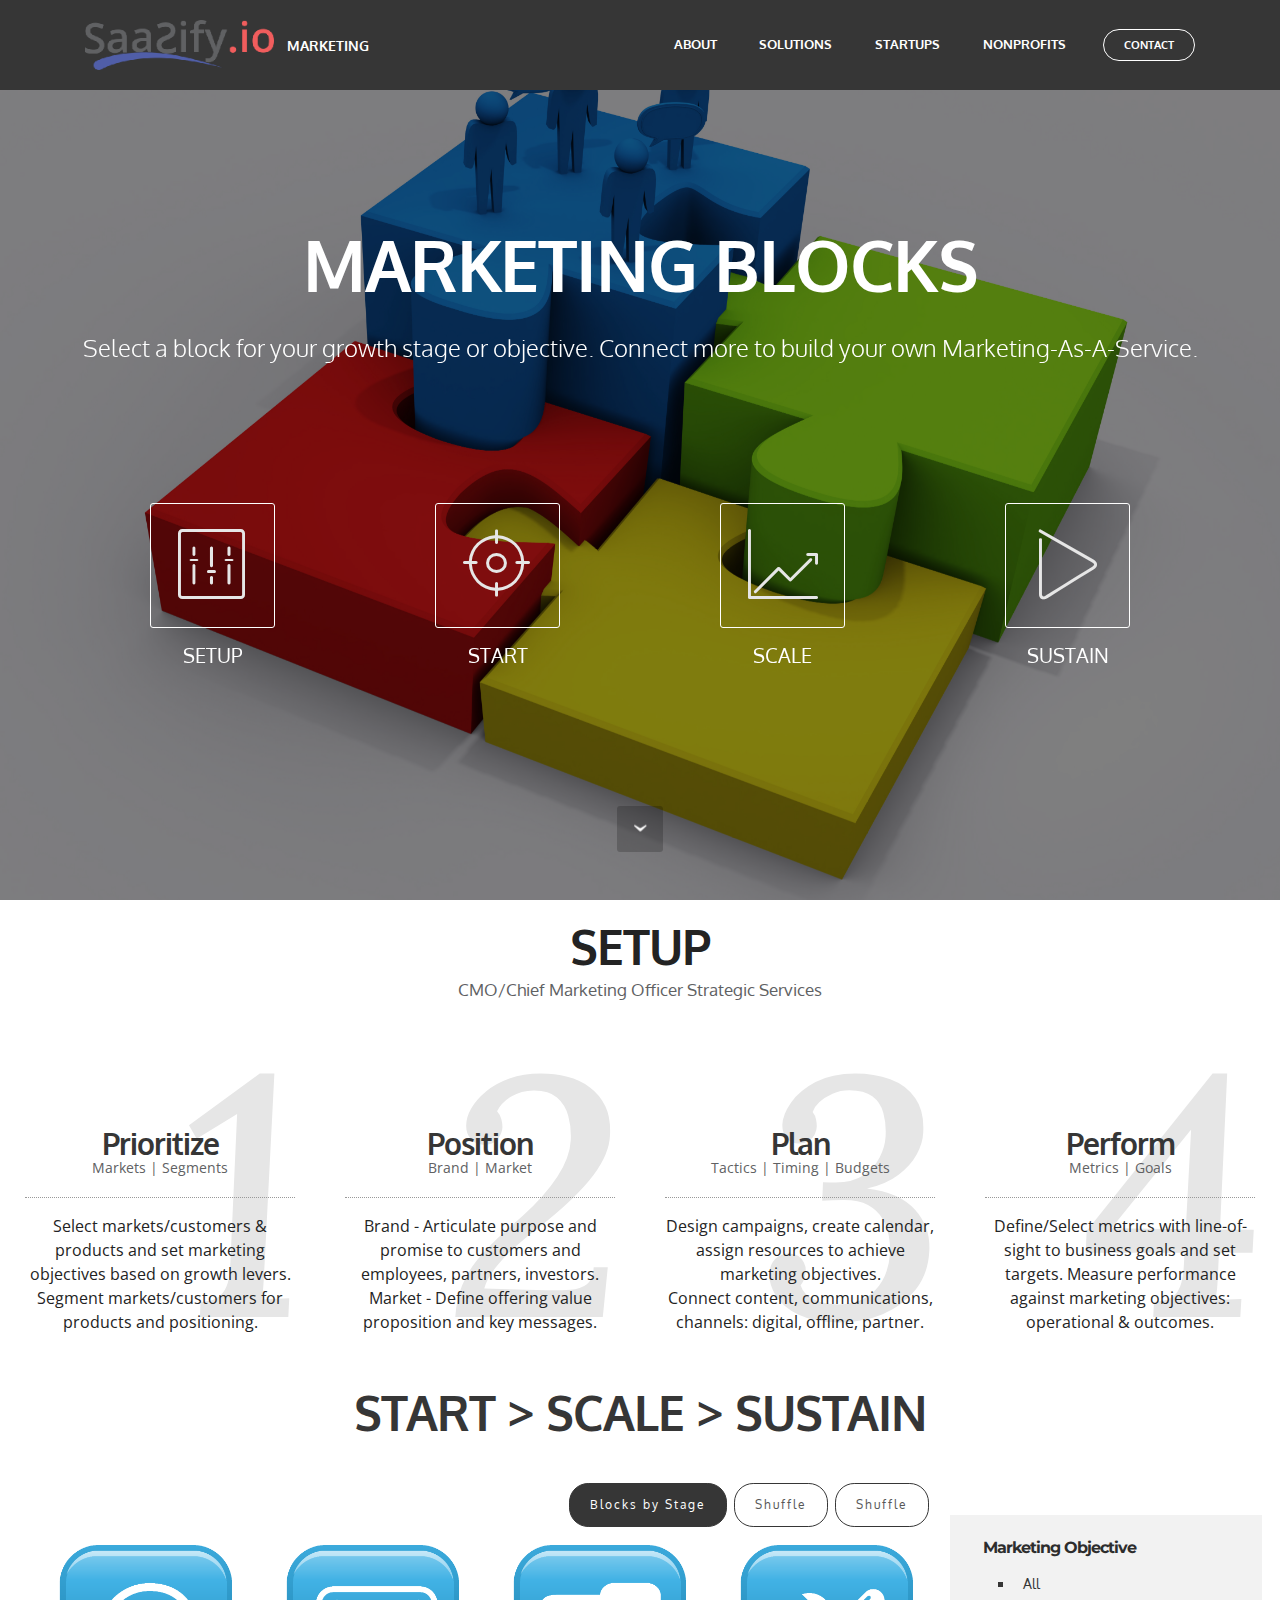
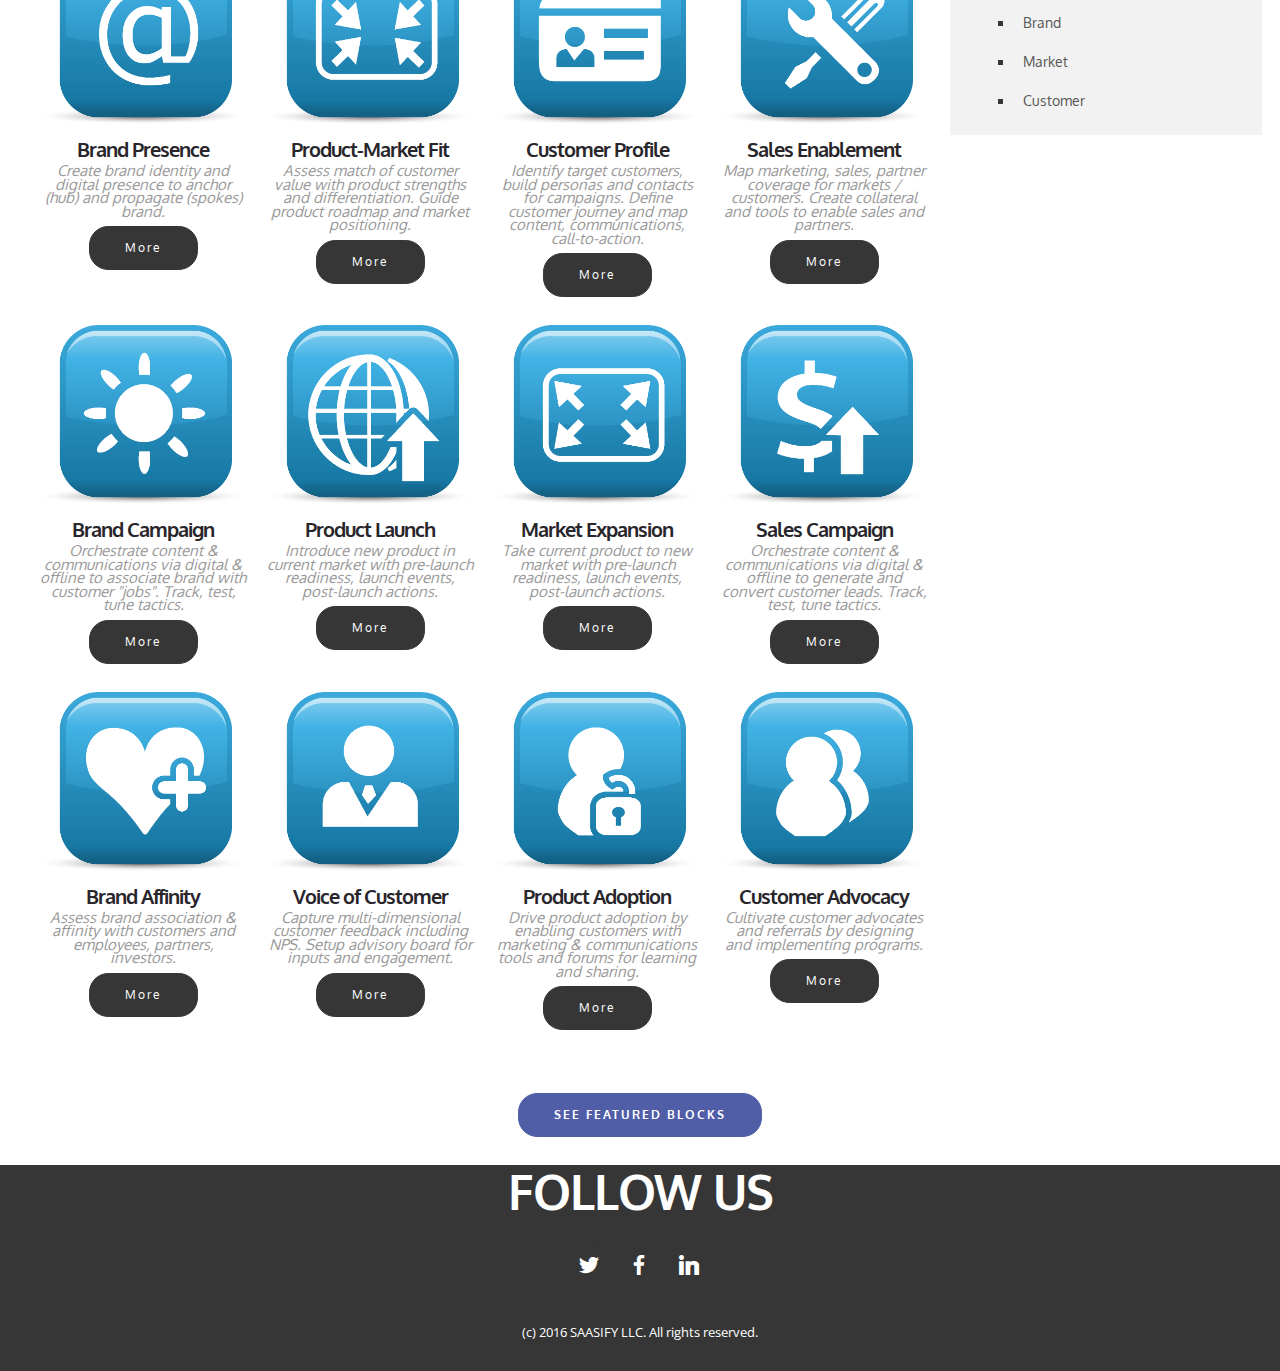
==== commit 895959c6: "create github pages" ====
--- a/#marketing-blocks.html
+++ b/#marketing-blocks.html
@@ -1,10 +1,10 @@
 <!DOCTYPE html>
 <html>
 <head>
-  <!-- Site made with Mobirise Website Builder v3.10.4, https://mobirise.com -->
+  <!-- Site made with Mobirise Website Builder v3.11.1, https://mobirise.com -->
   <meta charset="UTF-8">
   <meta http-equiv="X-UA-Compatible" content="IE=edge">
-  <meta name="generator" content="Mobirise v3.10.4, mobirise.com">
+  <meta name="generator" content="Mobirise v3.11.1, mobirise.com">
   <meta name="viewport" content="width=device-width, initial-scale=1">
   <link rel="shortcut icon" href="assets/images/saasify-symbol-black-crop.svg" type="image/x-icon">
   <meta name="description" content="">
@@ -17,7 +17,7 @@
   <link rel="stylesheet" href="assets/tether/tether.min.css">
   <link rel="stylesheet" href="assets/bootstrap/css/bootstrap.min.css">
   <link rel="stylesheet" href="assets/dropdown/css/style.css">
-  <link rel="stylesheet" href="assets/socicon/css/socicon.min.css">
+  <link rel="stylesheet" href="assets/socicon/css/styles.css">
   <link rel="stylesheet" href="assets/theme/css/style.css">
   <link rel="stylesheet" href="assets/mobirise3-blocks-plugin/css/style.css">
   <link rel="stylesheet" href="assets/mobirise-gallery/style.css">
@@ -75,7 +75,7 @@
 
 </section>
 
-<section class="engine"><a rel="external" href="https://mobirise.com">free bootstrap website creator software download</a></section><section class="mbr-section mbr-section-hero mbr-section-full extHeader3 mbr-parallax-background mbr-after-navbar" id="extHeader3-1y" style="background-image: url(assets/images/business-teamwork-on-puzzle-pieces-to-success-1.jpg);">
+<section class="engine"><a rel="external" href="https://mobirise.com">Mobirise Website Builder</a></section><section class="mbr-section mbr-section-hero mbr-section-full extHeader3 mbr-parallax-background mbr-after-navbar" id="extHeader3-1y" style="background-image: url(assets/images/business-teamwork-on-puzzle-pieces-to-success-1.jpg);">
 
     <div class="mbr-overlay" style="opacity: 0.5; background-color: rgb(0, 0, 0);">
 
@@ -241,7 +241,7 @@
                               <div class="galleryItem" href="#lb-extShop1-38" data-slide-to="0" data-toggle="modal">
                               <div class="item_overlay"></div>
                                   <div class="img_wraper">
-                                    <img alt="" src="assets/images/brand-presence-3000x2600-510.png">
+                                    <img alt="" src="assets/images/brand-presence-3000x2600-5122.png">
                                   </div> 
                                   <span class="onsale" data-onsale="false" style="display: none;">*</span>
                                   <div class="sidebar_wraper"> 
@@ -258,7 +258,7 @@
                               <div class="galleryItem" href="#lb-extShop1-38" data-slide-to="1" data-toggle="modal">
                               <div class="item_overlay"></div>
                                   <div class="img_wraper">
-                                    <img alt="" src="assets/images/product-market-fit-3000x2600-771.png">
+                                    <img alt="" src="assets/images/product-market-fit-3000x2600-7723.png">
                                   </div> 
                                   <span class="onsale" data-onsale="false" style="display: none;">*</span>
                                   <div class="sidebar_wraper"> 
@@ -275,7 +275,7 @@
                               <div class="galleryItem" href="#lb-extShop1-38" data-slide-to="2" data-toggle="modal">
                               <div class="item_overlay"></div>
                                   <div class="img_wraper">
-                                    <img alt="" src="assets/images/customer-profile-3000x2600-332.png">
+                                    <img alt="" src="assets/images/customer-profile-3000x2600-3324.png">
                                   </div> 
                                   <span class="onsale" data-onsale="false" style="display: none;">*</span>
                                   <div class="sidebar_wraper"> 
@@ -292,7 +292,7 @@
                               <div class="galleryItem" href="#lb-extShop1-38" data-slide-to="3" data-toggle="modal">
                               <div class="item_overlay"></div>
                                   <div class="img_wraper">
-                                    <img alt="" src="assets/images/sales-enablement-3000x2600-873.png">
+                                    <img alt="" src="assets/images/sales-enablement-3000x2600-8725.png">
                                   </div> 
                                   <span class="onsale" data-onsale="false" style="display: none;">*</span>
                                   <div class="sidebar_wraper"> 
@@ -309,7 +309,7 @@
                               <div class="galleryItem" href="#lb-extShop1-38" data-slide-to="4" data-toggle="modal">
                               <div class="item_overlay"></div>
                                   <div class="img_wraper">
-                                    <img alt="" src="assets/images/brand-campaign-3000x2600-514.png">
+                                    <img alt="" src="assets/images/brand-campaign-3000x2600-5126.png">
                                   </div> 
                                   <span class="onsale" data-onsale="false" style="display: none;">*</span>
                                   <div class="sidebar_wraper"> 
@@ -326,7 +326,7 @@
                               <div class="galleryItem" href="#lb-extShop1-38" data-slide-to="5" data-toggle="modal">
                               <div class="item_overlay"></div>
                                   <div class="img_wraper">
-                                    <img alt="" src="assets/images/product-launch-3000x2600-915.png">
+                                    <img alt="" src="assets/images/product-launch-3000x2600-9127.png">
                                   </div> 
                                   <span class="onsale" data-onsale="false" style="display: none;">*</span>
                                   <div class="sidebar_wraper"> 
@@ -360,7 +360,7 @@
                               <div class="galleryItem" href="#lb-extShop1-38" data-slide-to="7" data-toggle="modal">
                               <div class="item_overlay"></div>
                                   <div class="img_wraper">
-                                    <img alt="" src="assets/images/sales-campaign-3000x2600-126.png">
+                                    <img alt="" src="assets/images/sales-campaign-3000x2600-1228.png">
                                   </div> 
                                   <span class="onsale" data-onsale="false" style="display: none;">*</span>
                                   <div class="sidebar_wraper"> 
@@ -377,7 +377,7 @@
                               <div class="galleryItem" href="#lb-extShop1-38" data-slide-to="8" data-toggle="modal">
                               <div class="item_overlay"></div>
                                   <div class="img_wraper">
-                                    <img alt="" src="assets/images/brand-affinity-3000x2600-727.png">
+                                    <img alt="" src="assets/images/brand-affinity-3000x2600-7229.png">
                                   </div> 
                                   <span class="onsale" data-onsale="false" style="display: none;">*</span>
                                   <div class="sidebar_wraper"> 
@@ -394,7 +394,7 @@
                               <div class="galleryItem" href="#lb-extShop1-38" data-slide-to="9" data-toggle="modal">
                               <div class="item_overlay"></div>
                                   <div class="img_wraper">
-                                    <img alt="" src="assets/images/voice-of-customer-3000x2600-588.png">
+                                    <img alt="" src="assets/images/voice-of-customer-3000x2600-5830.png">
                                   </div> 
                                   <span class="onsale" data-onsale="false" style="display: none;">*</span>
                                   <div class="sidebar_wraper"> 
@@ -411,7 +411,7 @@
                               <div class="galleryItem" href="#lb-extShop1-38" data-slide-to="10" data-toggle="modal">
                               <div class="item_overlay"></div>
                                   <div class="img_wraper">
-                                    <img alt="" src="assets/images/product-adoption-3000x2600-699.png">
+                                    <img alt="" src="assets/images/product-adoption-3000x2600-6931.png">
                                   </div> 
                                   <span class="onsale" data-onsale="false" style="display: none;">*</span>
                                   <div class="sidebar_wraper"> 
@@ -428,7 +428,7 @@
                               <div class="galleryItem" href="#lb-extShop1-38" data-slide-to="11" data-toggle="modal">
                               <div class="item_overlay"></div>
                                   <div class="img_wraper">
-                                    <img alt="" src="assets/images/customer-advocacy-3000x2600-610.png">
+                                    <img alt="" src="assets/images/customer-advocacy-3000x2600-632.png">
                                   </div> 
                                   <span class="onsale" data-onsale="false" style="display: none;">*</span>
                                   <div class="sidebar_wraper"> 
--- a/assets/socicon/css/styles.css
+++ b/assets/socicon/css/styles.css
@@ -0,0 +1,544 @@
+@charset "UTF-8";
+
+@font-face {
+  font-family: "socicon";
+  src:url("../fonts/socicon.eot");
+  src:url("../fonts/socicon.eot?#iefix") format("embedded-opentype"),
+    url("../fonts/socicon.woff") format("woff"),
+    url("../fonts/socicon.ttf") format("truetype"),
+    url("../fonts/socicon.svg#socicon") format("svg");
+  font-weight: normal;
+  font-style: normal;
+
+}
+
+[data-icon]:before {
+  font-family: "socicon" !important;
+  content: attr(data-icon);
+  font-style: normal !important;
+  font-weight: normal !important;
+  font-variant: normal !important;
+  text-transform: none !important;
+  speak: none;
+  line-height: 1;
+  -webkit-font-smoothing: antialiased;
+  -moz-osx-font-smoothing: grayscale;
+}
+
+[class^="socicon-"]:before,
+[class*=" socicon-"]:before {
+  font-family: "socicon" !important;
+  font-style: normal !important;
+  font-weight: normal !important;
+  font-variant: normal !important;
+  text-transform: none !important;
+  speak: none;
+  line-height: 1;
+  -webkit-font-smoothing: antialiased;
+  -moz-osx-font-smoothing: grayscale;
+}
+
+.socicon-modelmayhem:before {
+  content: "\e000";
+}
+.socicon-mixcloud:before {
+  content: "\e001";
+}
+.socicon-drupal:before {
+  content: "\e002";
+}
+.socicon-swarm:before {
+  content: "\e003";
+}
+.socicon-istock:before {
+  content: "\e004";
+}
+.socicon-yammer:before {
+  content: "\e005";
+}
+.socicon-ello:before {
+  content: "\e006";
+}
+.socicon-stackoverflow:before {
+  content: "\e007";
+}
+.socicon-persona:before {
+  content: "\e008";
+}
+.socicon-triplej:before {
+  content: "\e009";
+}
+.socicon-houzz:before {
+  content: "\e00a";
+}
+.socicon-rss:before {
+  content: "\e00b";
+}
+.socicon-paypal:before {
+  content: "\e00c";
+}
+.socicon-odnoklassniki:before {
+  content: "\e00d";
+}
+.socicon-airbnb:before {
+  content: "\e00e";
+}
+.socicon-periscope:before {
+  content: "\e00f";
+}
+.socicon-outlook:before {
+  content: "\e010";
+}
+.socicon-coderwall:before {
+  content: "\e011";
+}
+.socicon-tripadvisor:before {
+  content: "\e012";
+}
+.socicon-appnet:before {
+  content: "\e013";
+}
+.socicon-goodreads:before {
+  content: "\e014";
+}
+.socicon-tripit:before {
+  content: "\e015";
+}
+.socicon-lanyrd:before {
+  content: "\e016";
+}
+.socicon-slideshare:before {
+  content: "\e017";
+}
+.socicon-buffer:before {
+  content: "\e018";
+}
+.socicon-disqus:before {
+  content: "\e019";
+}
+.socicon-vkontakte:before {
+  content: "\e01a";
+}
+.socicon-whatsapp:before {
+  content: "\e01b";
+}
+.socicon-patreon:before {
+  content: "\e01c";
+}
+.socicon-storehouse:before {
+  content: "\e01d";
+}
+.socicon-pocket:before {
+  content: "\e01e";
+}
+.socicon-mail:before {
+  content: "\e01f";
+}
+.socicon-blogger:before {
+  content: "\e020";
+}
+.socicon-technorati:before {
+  content: "\e021";
+}
+.socicon-reddit:before {
+  content: "\e022";
+}
+.socicon-dribbble:before {
+  content: "\e023";
+}
+.socicon-stumbleupon:before {
+  content: "\e024";
+}
+.socicon-digg:before {
+  content: "\e025";
+}
+.socicon-envato:before {
+  content: "\e026";
+}
+.socicon-behance:before {
+  content: "\e027";
+}
+.socicon-delicious:before {
+  content: "\e028";
+}
+.socicon-deviantart:before {
+  content: "\e029";
+}
+.socicon-forrst:before {
+  content: "\e02a";
+}
+.socicon-play:before {
+  content: "\e02b";
+}
+.socicon-zerply:before {
+  content: "\e02c";
+}
+.socicon-wikipedia:before {
+  content: "\e02d";
+}
+.socicon-apple:before {
+  content: "\e02e";
+}
+.socicon-flattr:before {
+  content: "\e02f";
+}
+.socicon-github:before {
+  content: "\e030";
+}
+.socicon-renren:before {
+  content: "\e031";
+}
+.socicon-friendfeed:before {
+  content: "\e032";
+}
+.socicon-newsvine:before {
+  content: "\e033";
+}
+.socicon-identica:before {
+  content: "\e034";
+}
+.socicon-bebo:before {
+  content: "\e035";
+}
+.socicon-zynga:before {
+  content: "\e036";
+}
+.socicon-steam:before {
+  content: "\e037";
+}
+.socicon-xbox:before {
+  content: "\e038";
+}
+.socicon-windows:before {
+  content: "\e039";
+}
+.socicon-qq:before {
+  content: "\e03a";
+}
+.socicon-douban:before {
+  content: "\e03b";
+}
+.socicon-meetup:before {
+  content: "\e03c";
+}
+.socicon-playstation:before {
+  content: "\e03d";
+}
+.socicon-android:before {
+  content: "\e03e";
+}
+.socicon-snapchat:before {
+  content: "\e03f";
+}
+.socicon-twitter:before {
+  content: "\e040";
+}
+.socicon-facebook:before {
+  content: "\e041";
+}
+.socicon-googleplus:before {
+  content: "\e042";
+}
+.socicon-pinterest:before {
+  content: "\e043";
+}
+.socicon-foursquare:before {
+  content: "\e044";
+}
+.socicon-yahoo:before {
+  content: "\e045";
+}
+.socicon-skype:before {
+  content: "\e046";
+}
+.socicon-yelp:before {
+  content: "\e047";
+}
+.socicon-feedburner:before {
+  content: "\e048";
+}
+.socicon-linkedin:before {
+  content: "\e049";
+}
+.socicon-viadeo:before {
+  content: "\e04a";
+}
+.socicon-xing:before {
+  content: "\e04b";
+}
+.socicon-myspace:before {
+  content: "\e04c";
+}
+.socicon-soundcloud:before {
+  content: "\e04d";
+}
+.socicon-spotify:before {
+  content: "\e04e";
+}
+.socicon-grooveshark:before {
+  content: "\e04f";
+}
+.socicon-lastfm:before {
+  content: "\e050";
+}
+.socicon-youtube:before {
+  content: "\e051";
+}
+.socicon-vimeo:before {
+  content: "\e052";
+}
+.socicon-dailymotion:before {
+  content: "\e053";
+}
+.socicon-vine:before {
+  content: "\e054";
+}
+.socicon-flickr:before {
+  content: "\e055";
+}
+.socicon-500px:before {
+  content: "\e056";
+}
+.socicon-wordpress:before {
+  content: "\e058";
+}
+.socicon-tumblr:before {
+  content: "\e059";
+}
+.socicon-twitch:before {
+  content: "\e05a";
+}
+.socicon-8tracks:before {
+  content: "\e05b";
+}
+.socicon-amazon:before {
+  content: "\e05c";
+}
+.socicon-icq:before {
+  content: "\e05d";
+}
+.socicon-smugmug:before {
+  content: "\e05e";
+}
+.socicon-ravelry:before {
+  content: "\e05f";
+}
+.socicon-weibo:before {
+  content: "\e060";
+}
+.socicon-baidu:before {
+  content: "\e061";
+}
+.socicon-angellist:before {
+  content: "\e062";
+}
+.socicon-ebay:before {
+  content: "\e063";
+}
+.socicon-imdb:before {
+  content: "\e064";
+}
+.socicon-stayfriends:before {
+  content: "\e065";
+}
+.socicon-residentadvisor:before {
+  content: "\e066";
+}
+.socicon-google:before {
+  content: "\e067";
+}
+.socicon-yandex:before {
+  content: "\e068";
+}
+.socicon-sharethis:before {
+  content: "\e069";
+}
+.socicon-bandcamp:before {
+  content: "\e06a";
+}
+.socicon-itunes:before {
+  content: "\e06b";
+}
+.socicon-deezer:before {
+  content: "\e06c";
+}
+.socicon-telegram:before {
+  content: "\e06e";
+}
+.socicon-openid:before {
+  content: "\e06f";
+}
+.socicon-amplement:before {
+  content: "\e070";
+}
+.socicon-viber:before {
+  content: "\e071";
+}
+.socicon-zomato:before {
+  content: "\e072";
+}
+.socicon-draugiem:before {
+  content: "\e074";
+}
+.socicon-endomodo:before {
+  content: "\e075";
+}
+.socicon-filmweb:before {
+  content: "\e076";
+}
+.socicon-stackexchange:before {
+  content: "\e077";
+}
+.socicon-wykop:before {
+  content: "\e078";
+}
+.socicon-teamspeak:before {
+  content: "\e079";
+}
+.socicon-teamviewer:before {
+  content: "\e07a";
+}
+.socicon-ventrilo:before {
+  content: "\e07b";
+}
+.socicon-younow:before {
+  content: "\e07c";
+}
+.socicon-raidcall:before {
+  content: "\e07d";
+}
+.socicon-mumble:before {
+  content: "\e07e";
+}
+.socicon-medium:before {
+  content: "\e06d";
+}
+.socicon-bebee:before {
+  content: "\e07f";
+}
+.socicon-hitbox:before {
+  content: "\e080";
+}
+.socicon-reverbnation:before {
+  content: "\e081";
+}
+.socicon-formulr:before {
+  content: "\e082";
+}
+.socicon-instagram:before {
+  content: "\e057";
+}
+.socicon-battlenet:before {
+  content: "\e083";
+}
+.socicon-chrome:before {
+  content: "\e084";
+}
+.socicon-discord:before {
+  content: "\e086";
+}
+.socicon-issuu:before {
+  content: "\e087";
+}
+.socicon-macos:before {
+  content: "\e088";
+}
+.socicon-firefox:before {
+  content: "\e089";
+}
+.socicon-opera:before {
+  content: "\e08d";
+}
+.socicon-keybase:before {
+  content: "\e090";
+}
+.socicon-alliance:before {
+  content: "\e091";
+}
+.socicon-livejournal:before {
+  content: "\e092";
+}
+.socicon-googlephotos:before {
+  content: "\e093";
+}
+.socicon-horde:before {
+  content: "\e094";
+}
+.socicon-etsy:before {
+  content: "\e095";
+}
+.socicon-zapier:before {
+  content: "\e096";
+}
+.socicon-google-scholar:before {
+  content: "\e097";
+}
+.socicon-researchgate:before {
+  content: "\e098";
+}
+.socicon-wechat:before {
+  content: "\e099";
+}
+.socicon-strava:before {
+  content: "\e09a";
+}
+.socicon-line:before {
+  content: "\e09b";
+}
+.socicon-lyft:before {
+  content: "\e09c";
+}
+.socicon-uber:before {
+  content: "\e09d";
+}
+.socicon-songkick:before {
+  content: "\e09e";
+}
+.socicon-viewbug:before {
+  content: "\e09f";
+}
+.socicon-googlegroups:before {
+  content: "\e0a0";
+}
+.socicon-quora:before {
+  content: "\e073";
+}
+.socicon-diablo:before {
+  content: "\e085";
+}
+.socicon-blizzard:before {
+  content: "\e0a1";
+}
+.socicon-hearthstone:before {
+  content: "\e08b";
+}
+.socicon-heroes:before {
+  content: "\e08a";
+}
+.socicon-overwatch:before {
+  content: "\e08c";
+}
+.socicon-warcraft:before {
+  content: "\e08e";
+}
+.socicon-starcraft:before {
+  content: "\e08f";
+}
+.socicon-beam:before {
+  content: "\e0a2";
+}
+.socicon-curse:before {
+  content: "\e0a3";
+}
+.socicon-player:before {
+  content: "\e0a4";
+}
+.socicon-streamjar:before {
+  content: "\e0a5";
+}
+.socicon-nintendo:before {
+  content: "\e0a6";
+}
+.socicon-hellocoton:before {
+  content: "\e0a7";
+}
--- a/assets/mobirise3-blocks-plugin/css/style.css
+++ b/assets/mobirise3-blocks-plugin/css/style.css
@@ -242,7 +242,8 @@
   margin-left: 0; }
 .features6 .features-right .content {
   display: table-cell;
-  vertical-align: middle; }
+  vertical-align: middle;
+  width: 100%; }
 .features6 .central-image {
   vertical-align: top;
   height: auto;
@@ -4369,8 +4370,6 @@
   width: 100%;
   z-index: 5;
   overflow: hidden; }
-  .extFeatures12 .card-img a {
-    font-size: 200px; }
 .extFeatures12 h3 {
   text-align: left;
   font-family: "Montserrat";
--- a/assets/mobirise/css/mbr-additional.css
+++ b/assets/mobirise/css/mbr-additional.css
@@ -704,7 +704,7 @@
 #menu-37 .navbar-caption {
   color: #ffffff;
   font-family: 'Oxygen', sans-serif;
-  font-size: 14px;
+  font-size: 16px;
 }
 #menu-37 .navbar-toggler {
   color: #ffffff;
@@ -715,11 +715,11 @@
   font-family: 'Oxygen', sans-serif;
 }
 #menu-37 .link {
-  font-size: 0.8rem;
+  font-size: 0.9rem;
 }
 #menu-37 .dropdown-item,
 #menu-37 .nav-dropdown-sm .link {
-  font-size: 0.866rem;
+  font-size: 0.975rem;
 }
 #menu-37 .link:hover,
 #menu-37 .dropdown-item:hover,
@@ -769,7 +769,7 @@
   background-color: #ffffff;
 }
 #menu-37 .btn {
-  font-size: 11px;
+  font-size: 12px;
 }
 #content1-4n P {
   text-align: center;
@@ -785,6 +785,9 @@
 #header3-4m .mbr-section-title,
 #header3-4m .mbr-section-subtitle {
   text-align: center;
+}
+#header3-4m SMALL {
+  color: #363636;
 }
 #footer1-2 P {
   color: #ffffff;
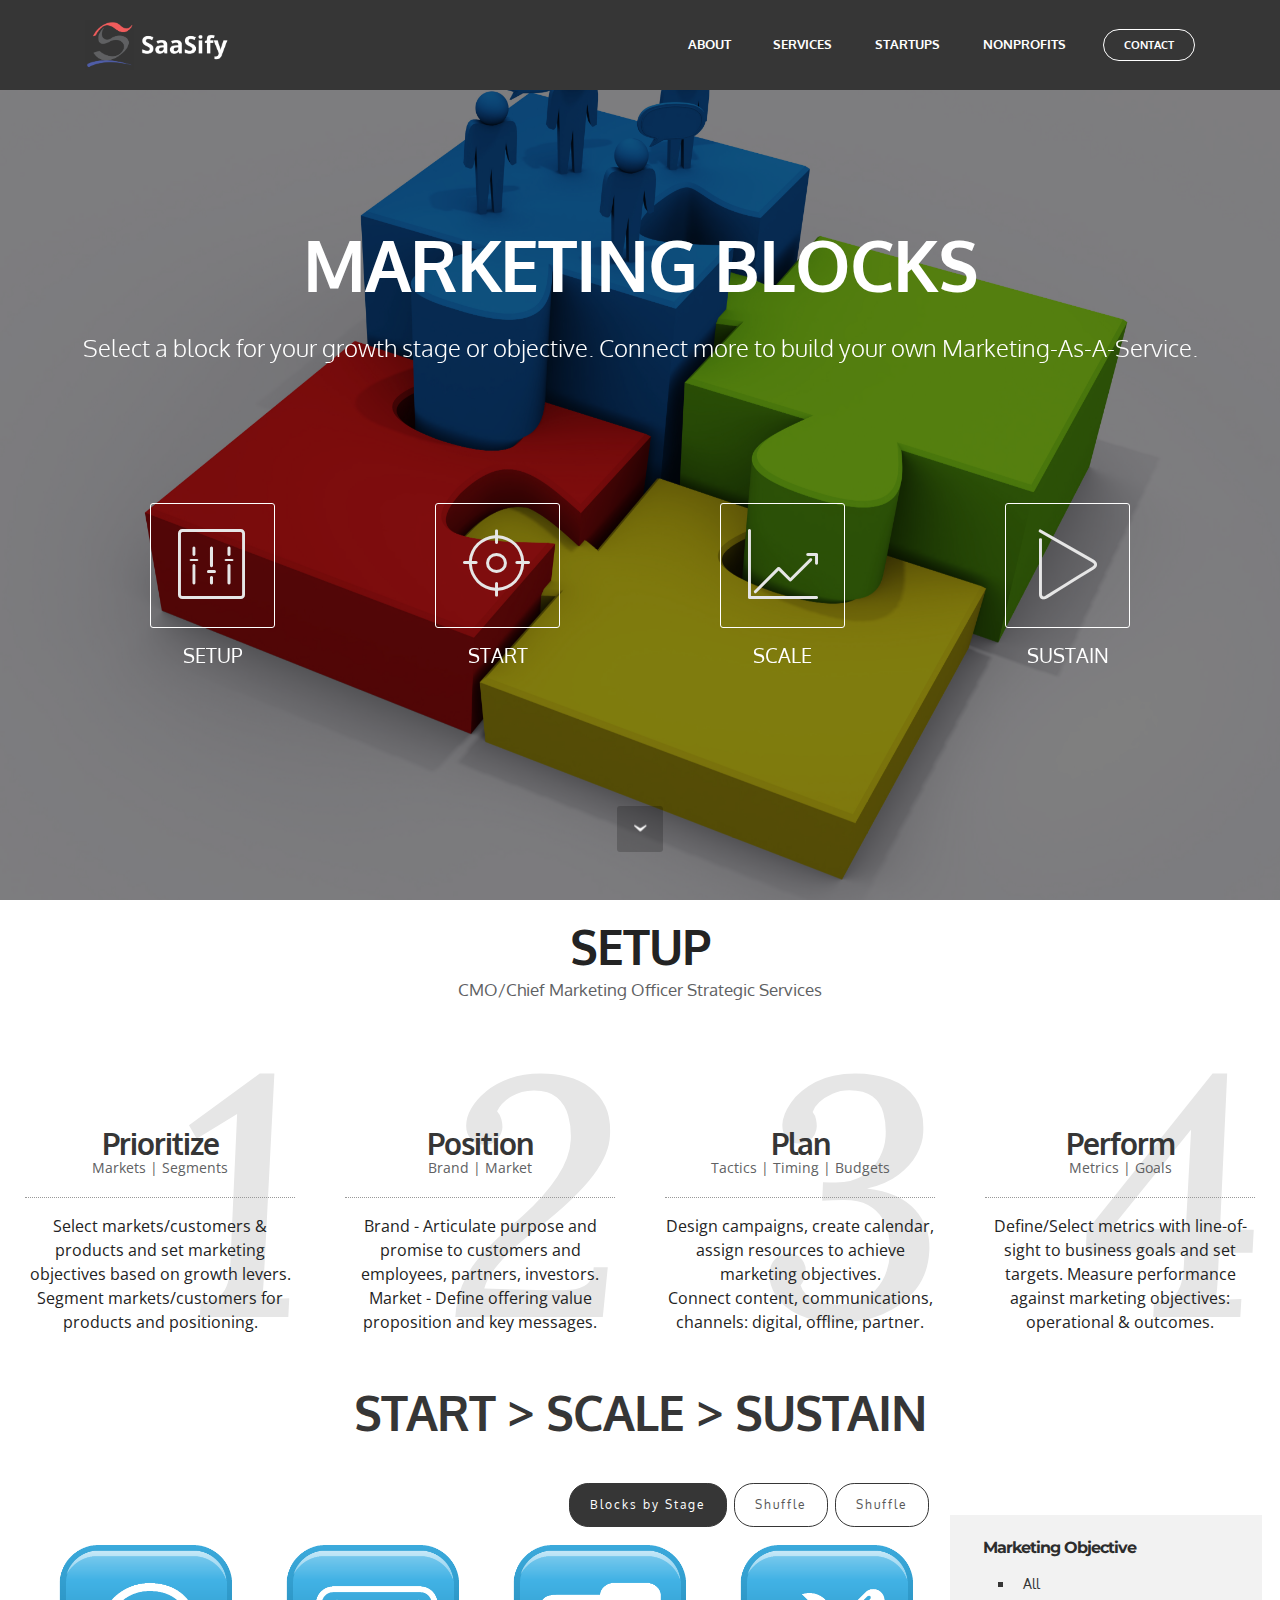
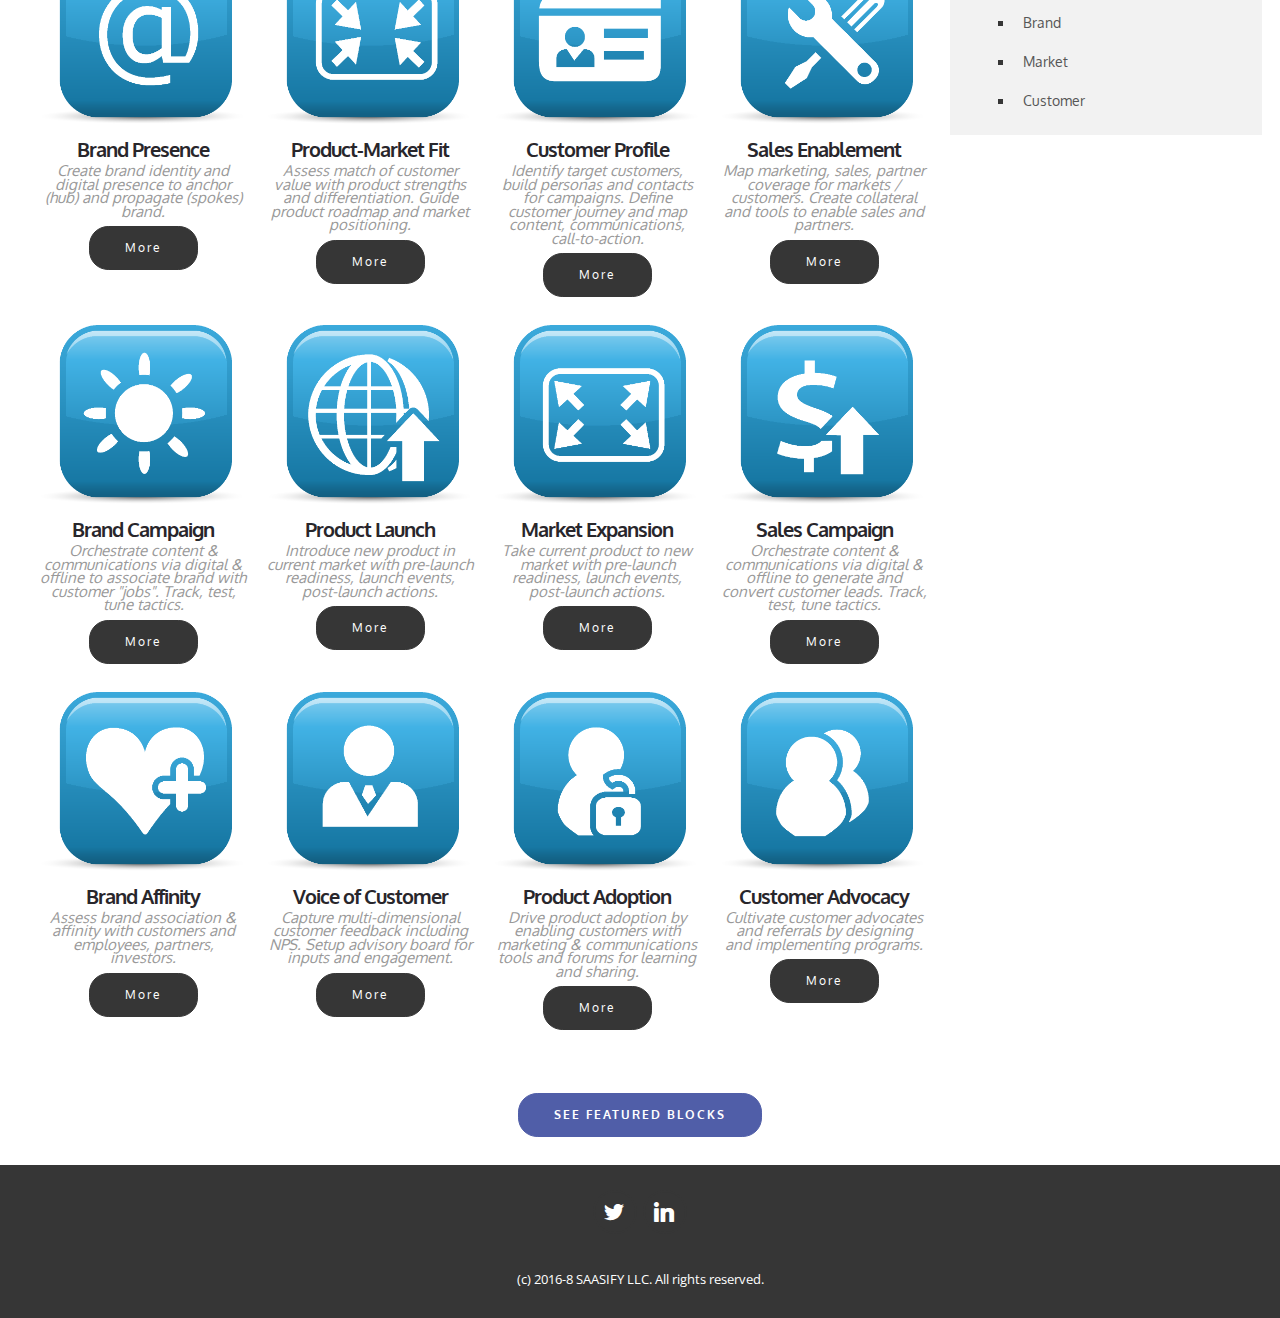
==== commit f3ea0e0c: "create github pages" ====
--- a/#marketing-blocks.html
+++ b/#marketing-blocks.html
@@ -1,20 +1,20 @@
 <!DOCTYPE html>
-<html>
+<html >
 <head>
-  <!-- Site made with Mobirise Website Builder v3.11.1, https://mobirise.com -->
+  <!-- Site made with Mobirise Website Builder v4.8.1, https://mobirise.com -->
   <meta charset="UTF-8">
   <meta http-equiv="X-UA-Compatible" content="IE=edge">
-  <meta name="generator" content="Mobirise v3.11.1, mobirise.com">
-  <meta name="viewport" content="width=device-width, initial-scale=1">
+  <meta name="generator" content="Mobirise v4.8.1, mobirise.com">
+  <meta name="viewport" content="width=device-width, initial-scale=1, minimum-scale=1">
   <link rel="shortcut icon" href="assets/images/saasify-symbol-black-crop.svg" type="image/x-icon">
   <meta name="description" content="">
-  <title>SaaSify.io | Marketing Blocks</title>
-  <link rel="stylesheet" href="https://fonts.googleapis.com/css?family=Lora:400,700,400italic,700italic&amp;subset=latin">
+  <title>SaaSify | Marketing Blocks</title>
+  <link rel="stylesheet" href="assets/web/assets/mobirise-icons/mobirise-icons.css">
   <link rel="stylesheet" href="https://fonts.googleapis.com/css?family=Montserrat:400,700">
   <link rel="stylesheet" href="https://fonts.googleapis.com/css?family=Raleway:100,100i,200,200i,300,300i,400,400i,500,500i,600,600i,700,700i,800,800i,900,900i">
-  <link rel="stylesheet" href="assets/bootstrap-material-design-font/css/material.css">
-  <link rel="stylesheet" href="assets/web/assets/mobirise-icons/mobirise-icons.css">
+  <link rel="stylesheet" href="https://fonts.googleapis.com/css?family=Lora:400,700,400italic,700italic&subset=latin">
   <link rel="stylesheet" href="assets/tether/tether.min.css">
+  <link rel="stylesheet" href="assets/soundcloud-plugin/style.css">
   <link rel="stylesheet" href="assets/bootstrap/css/bootstrap.min.css">
   <link rel="stylesheet" href="assets/dropdown/css/style.css">
   <link rel="stylesheet" href="assets/socicon/css/styles.css">
@@ -42,7 +42,7 @@
 <!-- /Google Analytics -->
 
 
-<section id="menu-3a">
+  <section id="menu-3a" data-rv-view="475">
 
     <nav class="navbar navbar-dropdown navbar-fixed-top">
         <div class="container">
@@ -51,8 +51,8 @@
                 <div class="mbr-table-cell">
 
                     <div class="navbar-brand">
-                        <a href="index.html" class="navbar-logo"><img src="assets/images/saasify-name-crop-485x128-80-1.png" alt="SaaSify.io" title="SaaSify.io | Marketing"></a>
-                        <a class="navbar-caption text-danger" href="https://mobirise.com">MARKETING</a>
+                        <a href="index.html" class="navbar-logo"><img src="assets/images/saasify-logo-black-240x240-300dpi-crop.png" alt="SaaSify" title="SaaSify | Marketing"></a>
+                        
                     </div>
 
                 </div>
@@ -62,7 +62,7 @@
                         <div class="hamburger-icon"></div>
                     </button>
 
-                    <ul class="nav-dropdown collapse pull-xs-right nav navbar-nav navbar-toggleable-sm" id="exCollapsingNavbar"><li class="nav-item dropdown"><a class="nav-link link" href="about.html" aria-expanded="false">ABOUT</a></li><li class="nav-item dropdown"><a class="nav-link link" href="featured-blocks.html" aria-expanded="false">SOLUTIONS</a></li><li class="nav-item"><a class="nav-link link" href="startups.html" aria-expanded="false">STARTUPS</a></li><li class="nav-item"><a class="nav-link link" href="non-profits.html" aria-expanded="false">NONPROFITS</a></li><li class="nav-item nav-btn"><a class="nav-link btn btn-white btn-white-outline" href="contact.html">CONTACT</a></li></ul>
+                    <ul class="nav-dropdown collapse pull-xs-right nav navbar-nav navbar-toggleable-sm" id="exCollapsingNavbar"><li class="nav-item dropdown"><a class="nav-link link" href="about.html" aria-expanded="false">ABOUT</a></li><li class="nav-item dropdown"><a class="nav-link link" href="featured.html" aria-expanded="false">SERVICES</a></li><li class="nav-item"><a class="nav-link link" href="startups.html" aria-expanded="false">STARTUPS</a></li><li class="nav-item"><a class="nav-link link" href="non-profits.html" aria-expanded="false">NONPROFITS</a></li><li class="nav-item nav-btn"><a class="nav-link btn btn-white btn-white-outline" href="contact.html">CONTACT</a></li></ul>
                     <button hidden="" class="navbar-toggler navbar-close" type="button" data-toggle="collapse" data-target="#exCollapsingNavbar">
                         <div class="close-icon"></div>
                     </button>
@@ -75,7 +75,7 @@
 
 </section>
 
-<section class="engine"><a rel="external" href="https://mobirise.com">Mobirise Website Builder</a></section><section class="mbr-section mbr-section-hero mbr-section-full extHeader3 mbr-parallax-background mbr-after-navbar" id="extHeader3-1y" style="background-image: url(assets/images/business-teamwork-on-puzzle-pieces-to-success-1.jpg);">
+<section class="engine"><a href="https://mobiri.se/d">site maker</a></section><section class="mbr-section mbr-section-hero mbr-section-full extHeader3 mbr-parallax-background mbr-after-navbar" id="extHeader3-1y" data-rv-view="477" style="background-image: url(assets/images/business-teamwork-on-puzzle-pieces-to-success-1.jpg);">
 
     <div class="mbr-overlay" style="opacity: 0.5; background-color: rgb(0, 0, 0);">
 
@@ -128,7 +128,7 @@
         <div class="mbr-arrow mbr-arrow-floating hidden-sm-down" aria-hidden="true"><a href="#header3-1m"><i class="mbr-arrow-icon"></i></a></div>              
 </section>
 
-<section class="mbr-section mbr-section__container article" id="header3-1m" style="background-color: rgb(255, 255, 255); padding-top: 20px; padding-bottom: 20px;">
+<section class="mbr-section mbr-section__container article" id="header3-1m" data-rv-view="480" style="background-color: rgb(255, 255, 255); padding-top: 20px; padding-bottom: 20px;">
     <div class="container">
         <div class="row">
             <div class="col-xs-12">
@@ -139,7 +139,7 @@
     </div>
 </section>
 
-<section class="mbr-section mbr-section-nopadding extFeatures14" id="extFeatures14-1n" style="background-color: rgb(255, 255, 255);">
+<section class="mbr-section mbr-section-nopadding extFeatures14" id="extFeatures14-1n" data-rv-view="482" style="background-color: rgb(255, 255, 255);">
 
     
   <div class="container">
@@ -211,7 +211,7 @@
     
 </section>
 
-<section class="mbr-section mbr-section__container article" id="header3-39" style="background-color: rgb(255, 255, 255); padding-top: 0px; padding-bottom: 20px;">
+<section class="mbr-section mbr-section__container article" id="header3-39" data-rv-view="485" style="background-color: rgb(255, 255, 255); padding-top: 0px; padding-bottom: 20px;">
     <div class="container">
         <div class="row">
             <div class="col-xs-12">
@@ -222,7 +222,7 @@
     </div>
 </section>
 
-<section class="mbr-gallery mbr-section  extShop1" id="extShop1-38" style="background-color: rgb(255, 255, 255); padding-top: 1.5rem; padding-bottom: 1.5rem;">
+<section class="mbr-gallery mbr-section  extShop1" id="extShop1-38" data-rv-view="487" style="background-color: rgb(255, 255, 255); padding-top: 1.5rem; padding-bottom: 1.5rem;">
     <!-- Gallery -->
     <div class="col-md-9 clearfix">
       
@@ -483,7 +483,7 @@
     </div> 
 </section>
 
-<section class="mbr-section mbr-section__container" id="buttons1-3m" style="background-color: rgb(255, 255, 255); padding-top: 20px; padding-bottom: 20px;">
+<section class="mbr-section mbr-section__container" id="buttons1-3m" data-rv-view="514" style="background-color: rgb(255, 255, 255); padding-top: 20px; padding-bottom: 20px;">
 
     <div class="container">
         <div class="row">
@@ -495,22 +495,22 @@
 
 </section>
 
-<section class="mbr-section mbr-section-md-padding" id="social-buttons4-1x" style="background-color: rgb(54, 54, 54); padding-top: 0px; padding-bottom: 0px;">
+<section class="mbr-section mbr-section-md-padding" id="social-buttons4-1x" data-rv-view="518" style="background-color: rgb(54, 54, 54); padding-top: 0px; padding-bottom: 0px;">
     
     <div class="container">
         <div class="row">
             <div class="col-md-8 col-md-offset-2 text-xs-center">
-                <h3 class="mbr-section-title display-2">FOLLOW US</h3>
-                <div><a class="btn btn-social" title="Twitter" target="_blank" href="https://twitter.com/SaaSifyIO"><i class="socicon socicon-twitter"></i></a> <a class="btn btn-social" title="Facebook" target="_blank" href="https://www.facebook.com/pages/SaaSifyIO"><i class="socicon socicon-facebook"></i></a>      <a class="btn btn-social" title="LinkedIn" target="_blank" href="https://www.linkedin.com/in/SaaSifyIO"><i class="socicon socicon-linkedin"></i></a>   </div>
-            </div>
-        </div>
-    </div>
-</section>
-
-<footer class="mbr-small-footer mbr-section mbr-section-nopadding" id="footer1-1p" style="background-color: rgb(54, 54, 54); padding-top: 1.75rem; padding-bottom: 1.75rem;">
+                <h3 class="mbr-section-title display-2"></h3>
+                <div><a class="btn btn-social" title="Twitter" target="_blank" href="https://twitter.com/SaaSifyIO"><i class="socicon socicon-twitter"></i></a>       <a class="btn btn-social" title="LinkedIn" target="_blank" href="https://www.linkedin.com/in/SaaSifyIO"><i class="socicon socicon-linkedin"></i></a>   </div>
+            </div>
+        </div>
+    </div>
+</section>
+
+<footer class="mbr-small-footer mbr-section mbr-section-nopadding" id="footer1-1p" data-rv-view="516" style="background-color: rgb(54, 54, 54); padding-top: 1.75rem; padding-bottom: 1.75rem;">
     
-    <div class="container">
-        <p class="text-xs-center">(c) 2016 SAASIFY LLC. All rights reserved.<br></p>
+    <div class="container text-xs-center">
+        <p>(c) 2016-8 SAASIFY LLC. All rights reserved.<br></p>
     </div>
 </footer>
 
@@ -518,10 +518,10 @@
   <script src="assets/web/assets/jquery/jquery.min.js"></script>
   <script src="assets/tether/tether.min.js"></script>
   <script src="assets/bootstrap/js/bootstrap.min.js"></script>
-  <script src="assets/smooth-scroll/SmoothScroll.js"></script>
+  <script src="assets/smooth-scroll/smooth-scroll.js"></script>
   <script src="assets/dropdown/js/script.min.js"></script>
-  <script src="assets/touchSwipe/jquery.touchSwipe.min.js"></script>
   <script src="assets/jarallax/jarallax.js"></script>
+  <script src="assets/touch-swipe/jquery.touch-swipe.min.js"></script>
   <script src="assets/theme/js/script.js"></script>
   <script src="assets/mobirise3-blocks-plugin/js/script.js"></script>
   <script src="assets/mobirise-gallery/player.min.js"></script>
--- a/assets/web/assets/mobirise-icons/mobirise-icons.css
+++ b/assets/web/assets/mobirise-icons/mobirise-icons.css
@@ -24,376 +24,453 @@
   -moz-osx-font-smoothing: grayscale;
 }
 
+.mbri-add-submenu:before {
+  content: "\e900";
+}
 .mbri-alert:before {
-  content: "\e900";
+  content: "\e901";
+}
+.mbri-align-center:before {
+  content: "\e902";
+}
+.mbri-align-justify:before {
+  content: "\e903";
+}
+.mbri-align-left:before {
+  content: "\e904";
+}
+.mbri-align-right:before {
+  content: "\e905";
 }
 .mbri-android:before {
-  content: "\e901";
+  content: "\e906";
 }
 .mbri-apple:before {
-  content: "\e902";
+  content: "\e907";
+}
+.mbri-arrow-down:before {
+  content: "\e908";
 }
 .mbri-arrow-next:before {
-  content: "\e903";
+  content: "\e909";
 }
 .mbri-arrow-prev:before {
-  content: "\e904";
+  content: "\e90a";
+}
+.mbri-arrow-up:before {
+  content: "\e90b";
+}
+.mbri-bold:before {
+  content: "\e90c";
 }
 .mbri-bookmark:before {
-  content: "\e905";
+  content: "\e90d";
 }
 .mbri-bootstrap:before {
-  content: "\e906";
+  content: "\e90e";
 }
 .mbri-briefcase:before {
-  content: "\e907";
+  content: "\e90f";
 }
 .mbri-browse:before {
-  content: "\e908";
+  content: "\e910";
+}
+.mbri-bulleted-list:before {
+  content: "\e911";
 }
 .mbri-calendar:before {
-  content: "\e909";
+  content: "\e912";
 }
 .mbri-camera:before {
-  content: "\e90a";
+  content: "\e913";
 }
 .mbri-cart-add:before {
-  content: "\e90b";
+  content: "\e914";
 }
 .mbri-cart-full:before {
-  content: "\e90c";
+  content: "\e915";
 }
 .mbri-cash:before {
-  content: "\e90d";
+  content: "\e916";
 }
 .mbri-change-style:before {
-  content: "\e90e";
+  content: "\e917";
 }
 .mbri-chat:before {
-  content: "\e90f";
+  content: "\e918";
 }
 .mbri-clock:before {
-  content: "\e910";
+  content: "\e919";
 }
 .mbri-close:before {
-  content: "\e911";
+  content: "\e91a";
 }
 .mbri-cloud:before {
-  content: "\e912";
+  content: "\e91b";
 }
 .mbri-code:before {
-  content: "\e913";
+  content: "\e91c";
 }
 .mbri-contact-form:before {
-  content: "\e914";
+  content: "\e91d";
 }
 .mbri-credit-card:before {
-  content: "\e915";
+  content: "\e91e";
 }
 .mbri-cursor-click:before {
-  content: "\e916";
+  content: "\e91f";
 }
 .mbri-cust-feedback:before {
-  content: "\e917";
+  content: "\e920";
 }
 .mbri-database:before {
-  content: "\e918";
+  content: "\e921";
 }
 .mbri-delivery:before {
-  content: "\e919";
-}
-.mbri-desctop:before {
-  content: "\e91a";
+  content: "\e922";
+}
+.mbri-desktop:before {
+  content: "\e923";
 }
 .mbri-devices:before {
-  content: "\e91b";
+  content: "\e924";
 }
 .mbri-down:before {
-  content: "\e91c";
+  content: "\e925";
 }
 .mbri-download:before {
-  content: "\e91d";
+  content: "\e989";
 }
 .mbri-drag-n-drop:before {
-  content: "\e91e";
+  content: "\e927";
+}
+.mbri-drag-n-drop2:before {
+  content: "\e928";
 }
 .mbri-edit:before {
-  content: "\e91f";
+  content: "\e929";
 }
 .mbri-edit2:before {
-  content: "\e920";
+  content: "\e92a";
 }
 .mbri-error:before {
-  content: "\e921";
+  content: "\e92b";
 }
 .mbri-extension:before {
-  content: "\e922";
+  content: "\e92c";
 }
 .mbri-features:before {
-  content: "\e923";
+  content: "\e92d";
 }
 .mbri-file:before {
-  content: "\e924";
+  content: "\e92e";
 }
 .mbri-flag:before {
-  content: "\e925";
+  content: "\e92f";
 }
 .mbri-folder:before {
-  content: "\e926";
+  content: "\e930";
 }
 .mbri-gift:before {
-  content: "\e927";
+  content: "\e931";
+}
+.mbri-github:before {
+  content: "\e932";
+}
+.mbri-globe:before {
+  content: "\e933";
 }
 .mbri-globe-2:before {
-  content: "\e928";
-}
-.mbri-globe:before {
-  content: "\e929";
+  content: "\e934";
 }
 .mbri-growing-chart:before {
-  content: "\e92a";
+  content: "\e935";
 }
 .mbri-hearth:before {
-  content: "\e92b";
+  content: "\e936";
 }
 .mbri-help:before {
-  content: "\e92c";
+  content: "\e937";
 }
 .mbri-home:before {
-  content: "\e92d";
+  content: "\e938";
 }
 .mbri-hot-cup:before {
-  content: "\e92e";
+  content: "\e939";
 }
 .mbri-idea:before {
-  content: "\e92f";
+  content: "\e93a";
 }
 .mbri-image-gallery:before {
-  content: "\e930";
+  content: "\e93b";
 }
 .mbri-image-slider:before {
-  content: "\e931";
+  content: "\e93c";
 }
 .mbri-info:before {
-  content: "\e932";
+  content: "\e93d";
+}
+.mbri-italic:before {
+  content: "\e93e";
 }
 .mbri-key:before {
-  content: "\e933";
+  content: "\e93f";
 }
 .mbri-laptop:before {
-  content: "\e934";
+  content: "\e940";
 }
 .mbri-layers:before {
-  content: "\e935";
+  content: "\e941";
+}
+.mbri-left-right:before {
+  content: "\e942";
 }
 .mbri-left:before {
-  content: "\e936";
+  content: "\e943";
 }
 .mbri-letter:before {
-  content: "\e937";
+  content: "\e944";
 }
 .mbri-like:before {
-  content: "\e938";
+  content: "\e945";
 }
 .mbri-link:before {
-  content: "\e939";
+  content: "\e946";
 }
 .mbri-lock:before {
-  content: "\e93a";
+  content: "\e947";
 }
 .mbri-login:before {
-  content: "\e93b";
+  content: "\e948";
 }
 .mbri-logout:before {
-  content: "\e93c";
+  content: "\e949";
 }
 .mbri-magic-stick:before {
-  content: "\e93d";
+  content: "\e94a";
 }
 .mbri-map-pin:before {
-  content: "\e93e";
+  content: "\e94b";
 }
 .mbri-menu:before {
-  content: "\e93f";
+  content: "\e94c";
 }
 .mbri-mobile:before {
-  content: "\e940";
+  content: "\e94d";
 }
 .mbri-mobile2:before {
-  content: "\e941";
+  content: "\e94e";
 }
 .mbri-mobirise:before {
-  content: "\e942";
+  content: "\e94f";
+}
+.mbri-more-horizontal:before {
+  content: "\e950";
+}
+.mbri-more-vertical:before {
+  content: "\e951";
 }
 .mbri-music:before {
-  content: "\e943";
+  content: "\e952";
 }
 .mbri-new-file:before {
-  content: "\e944";
+  content: "\e953";
+}
+.mbri-numbered-list:before {
+  content: "\e954";
 }
 .mbri-opened-folder:before {
-  content: "\e945";
+  content: "\e955";
 }
 .mbri-pages:before {
-  content: "\e946";
+  content: "\e956";
 }
 .mbri-paper-plane:before {
-  content: "\e947";
+  content: "\e957";
 }
 .mbri-paperclip:before {
-  content: "\e948";
+  content: "\e958";
 }
 .mbri-photo:before {
-  content: "\e949";
+  content: "\e959";
 }
 .mbri-photos:before {
-  content: "\e94a";
+  content: "\e95a";
 }
 .mbri-pin:before {
-  content: "\e94b";
+  content: "\e95b";
 }
 .mbri-play:before {
-  content: "\e94c";
+  content: "\e95c";
 }
 .mbri-plus:before {
-  content: "\e94d";
+  content: "\e95d";
 }
 .mbri-preview:before {
-  content: "\e94e";
+  content: "\e95e";
 }
 .mbri-print:before {
-  content: "\e94f";
+  content: "\e95f";
 }
 .mbri-protect:before {
-  content: "\e950";
+  content: "\e960";
 }
 .mbri-question:before {
-  content: "\e951";
-}
-.mbri-quote:before {
-  content: "\e952";
+  content: "\e961";
+}
+.mbri-quote-left:before {
+  content: "\e962";
+}
+.mbri-quote-right:before {
+  content: "\e963";
 }
 .mbri-refresh:before {
-  content: "\e953";
+  content: "\e964";
 }
 .mbri-responsive:before {
-  content: "\e954";
+  content: "\e965";
 }
 .mbri-right:before {
-  content: "\e955";
+  content: "\e966";
 }
 .mbri-rocket:before {
-  content: "\e956";
+  content: "\e967";
 }
 .mbri-sad-face:before {
-  content: "\e957";
+  content: "\e968";
 }
 .mbri-sale:before {
-  content: "\e958";
+  content: "\e969";
 }
 .mbri-save:before {
-  content: "\e959";
+  content: "\e96a";
 }
 .mbri-search:before {
-  content: "\e95a";
+  content: "\e96b";
 }
 .mbri-setting:before {
-  content: "\e95b";
+  content: "\e96c";
 }
 .mbri-setting2:before {
-  content: "\e95c";
+  content: "\e96d";
 }
 .mbri-setting3:before {
-  content: "\e95d";
+  content: "\e96e";
 }
 .mbri-share:before {
-  content: "\e95e";
-}
-.mbri-shoping-bag:before {
-  content: "\e95f";
-}
-.mbri-shoping-basket:before {
-  content: "\e960";
-}
-.mbri-shoping-cart:before {
-  content: "\e961";
+  content: "\e96f";
+}
+.mbri-shopping-bag:before {
+  content: "\e970";
+}
+.mbri-shopping-basket:before {
+  content: "\e971";
+}
+.mbri-shopping-cart:before {
+  content: "\e972";
 }
 .mbri-sites:before {
-  content: "\e962";
+  content: "\e973";
 }
 .mbri-smile-face:before {
-  content: "\e963";
+  content: "\e974";
 }
 .mbri-speed:before {
-  content: "\e964";
+  content: "\e975";
 }
 .mbri-star:before {
-  content: "\e965";
+  content: "\e976";
 }
 .mbri-success:before {
-  content: "\e966";
+  content: "\e977";
 }
 .mbri-sun:before {
-  content: "\e967";
+  content: "\e978";
+}
+.mbri-sun2:before {
+  content: "\e979";
 }
 .mbri-tablet:before {
-  content: "\e968";
+  content: "\e97a";
+}
+.mbri-tablet-vertical:before {
+  content: "\e97b";
 }
 .mbri-target:before {
-  content: "\e969";
+  content: "\e97c";
 }
 .mbri-timer:before {
-  content: "\e96a";
+  content: "\e97d";
 }
 .mbri-to-ftp:before {
-  content: "\e96b";
+  content: "\e97e";
 }
 .mbri-to-local-drive:before {
-  content: "\e96c";
+  content: "\e97f";
 }
 .mbri-touch-swipe:before {
-  content: "\e96d";
+  content: "\e980";
 }
 .mbri-touch:before {
-  content: "\e96e";
+  content: "\e981";
 }
 .mbri-trash:before {
-  content: "\e96f";
+  content: "\e982";
+}
+.mbri-underline:before {
+  content: "\e983";
+}
+.mbri-unlink:before {
+  content: "\e984";
 }
 .mbri-unlock:before {
-  content: "\e970";
+  content: "\e985";
+}
+.mbri-up-down:before {
+  content: "\e986";
 }
 .mbri-up:before {
-  content: "\e971";
+  content: "\e987";
+}
+.mbri-update:before {
+  content: "\e988";
 }
 .mbri-upload:before {
-  content: "\e972";
+ content: "\e926"; 
 }
 .mbri-user:before {
-  content: "\e973";
+  content: "\e98a";
 }
 .mbri-user2:before {
-  content: "\e974";
+  content: "\e98b";
 }
 .mbri-users:before {
-  content: "\e975";
+  content: "\e98c";
+}
+.mbri-video:before {
+  content: "\e98d";
 }
 .mbri-video-play:before {
-  content: "\e976";
-}
-.mbri-video:before {
-  content: "\e977";
+  content: "\e98e";
 }
 .mbri-watch:before {
-  content: "\e978";
+  content: "\e98f";
 }
 .mbri-website-theme:before {
-  content: "\e979";
+  content: "\e990";
 }
 .mbri-wifi:before {
-  content: "\e97a";
+  content: "\e991";
 }
 .mbri-windows:before {
-  content: "\e97b";
-}
-
+  content: "\e992";
+}
+.mbri-zoom-out:before {
+  content: "\e993";
+}
+.mbri-redo:before {
+  content: "\e994";
+}
+.mbri-undo:before {
+  content: "\e995";
+}
--- a/assets/soundcloud-plugin/style.css
+++ b/assets/soundcloud-plugin/style.css
@@ -0,0 +1,57 @@
+.addons-container {
+  position: relative;
+  margin-left: auto;
+  margin-right: auto;
+  padding-right: 15px;
+  padding-left: 15px; }
+  @media (min-width: 576px) {
+    .addons-container {
+      padding-right: 15px;
+      padding-left: 15px; } }
+  @media (min-width: 768px) {
+    .addons-container {
+      padding-right: 15px;
+      padding-left: 15px; } }
+  @media (min-width: 992px) {
+    .addons-container {
+      padding-right: 15px;
+      padding-left: 15px; } }
+  @media (min-width: 1200px) {
+    .addons-container {
+      padding-right: 15px;
+      padding-left: 15px; } }
+  @media (min-width: 576px) {
+    .addons-container {
+      width: 540px;
+      max-width: 100%; } }
+  @media (min-width: 768px) {
+    .addons-container {
+      width: 720px;
+      max-width: 100%; } }
+  @media (min-width: 992px) {
+    .addons-container {
+      width: 960px;
+      max-width: 100%; } }
+  @media (min-width: 1200px) {
+    .addons-container {
+      width: 1140px;
+      max-width: 100%; } }
+
+.addons-container-inner{
+    position: relative;
+    width: 100%;
+    min-height: 1px;
+    padding-right: 15px;
+    padding-left: 15px;
+}
+@media (min-width: 567px) {
+    .addons-container-inner{
+        -ms-flex: 0 0 66.666667%;
+        flex: 0 0 66.666667%;
+        max-width: 66.666667%;
+    }
+}
+.addons-row{
+    display: flex;
+    justify-content:center;
+}--- a/assets/mobirise3-blocks-plugin/css/style.css
+++ b/assets/mobirise3-blocks-plugin/css/style.css
@@ -1259,14 +1259,8 @@
 .extProgressBar .mbr-section-title {
   text-align: center; }
 .extProgressBar .progress {
-  height: 0.5rem; }
-.extProgressBar .progress-primary[value]::-webkit-progress-value {
-  background-color: #c0a375; }
-.extProgressBar .progress-primary[value]::-moz-progress-bar {
-  background-color: #c0a375; }
-@media screen and (min-width: 0\0) {
-  .extProgressBar .progress-primary .progress-bar {
-    background-color: #c0a375; } }
+  height: 0.5rem;
+  -webkit-appearance: none; }
 .extProgressBar .title-wrap {
   display: table;
   width: 100%;
@@ -1361,7 +1355,7 @@
 .extAccordion1 .panel-heading {
   transition: box-shadow .5s; }
 .extAccordion1 .panel-heading:hover {
-  box-shadow: rgba(0, 0, 0, 0.24706) 0px 3px 15px -3px;
+  box-shadow: rgba(0, 0, 0, 0.247059) 0px 3px 15px -3px;
   transition: box-shadow .5s; }
 .extAccordion1 .panel-heading {
   margin-bottom: 5px;
@@ -1876,7 +1870,7 @@
 .extAccordion2 .panel-heading {
   transition: box-shadow .5s; }
 .extAccordion2 .panel-heading:hover {
-  box-shadow: rgba(0, 0, 0, 0.24706) 0px 3px 15px -3px;
+  box-shadow: rgba(0, 0, 0, 0.247059) 0px 3px 15px -3px;
   transition: box-shadow .5s; }
 .extAccordion2 .panel-heading {
   margin-bottom: 5px;
@@ -1973,7 +1967,7 @@
 .extAccordion3 .panel-heading {
   transition: box-shadow .5s; }
 .extAccordion3 .panel-heading:hover {
-  box-shadow: rgba(0, 0, 0, 0.24706) 0px 3px 15px -3px;
+  box-shadow: rgba(0, 0, 0, 0.247059) 0px 3px 15px -3px;
   transition: box-shadow .5s; }
 .extAccordion3 .panel-heading {
   margin-bottom: 5px;
@@ -2037,7 +2031,7 @@
 .extToggle1 .panel-heading {
   transition: box-shadow .5s; }
 .extToggle1 .panel-heading:hover {
-  box-shadow: rgba(0, 0, 0, 0.24706) 0px 3px 15px -3px;
+  box-shadow: rgba(0, 0, 0, 0.247059) 0px 3px 15px -3px;
   transition: box-shadow .5s; }
 .extToggle1 .panel-heading {
   margin-bottom: 5px;
@@ -2109,14 +2103,8 @@
 .extProgressBar5 .mbr-section-title {
   text-align: center; }
 .extProgressBar5 .progress {
-  height: 0.5rem; }
-.extProgressBar5 .progress-primary[value]::-webkit-progress-value {
-  background-color: #c0a375; }
-.extProgressBar5 .progress-primary[value]::-moz-progress-bar {
-  background-color: #c0a375; }
-@media screen and (min-width: 0\0) {
-  .extProgressBar5 .progress-primary .progress-bar {
-    background-color: #c0a375; } }
+  height: 0.5rem;
+  -webkit-appearance: none; }
 .extProgressBar5 .title-wrap {
   display: table;
   width: 100%;
@@ -2141,8 +2129,6 @@
 @media (max-width: 768px) {
   .extProgressBar5 .h-black {
     margin-top: 20px; }
-  .extProgressBar5 .text-md-left {
-    padding-bottom: 20px; }
   .extProgressBar5 .content-size {
     width: 100% !important; } }
 .extForm3 .mbr-map {
@@ -2527,12 +2513,12 @@
   .extTestimonials3 .carousel-inner.slides3 > .carousel-item.active.right,
   .extTestimonials3 .carousel-inner.slides3 > .carousel-item.next {
     transform: translate3d(33%, 0, 0);
-    -webkit-transform: translate3d(33.33333%, 0, 0);
+    -webkit-transform: translate3d(33.3333333333%, 0, 0);
     left: 0; }
   .extTestimonials3 .carousel-inner.slides3 > .carousel-item.active.left,
   .extTestimonials3 .carousel-inner.slides3 > .carousel-item.prev {
     transform: translate3d(-33%, 0, 0);
-    -webkit-transform: translate3d(-33.33333%, 0, 0);
+    -webkit-transform: translate3d(-33.3333333333%, 0, 0);
     left: 0; }
   .extTestimonials3 .carousel-inner.slides3 > .carousel-item.left,
   .extTestimonials3 .carousel-inner.slides3 > .carousel-item.prev.right,
@@ -3852,13 +3838,13 @@
 @media all and (min-width: 992px) and (transform-3d), all and (min-width: 992px) and (-webkit-transform-3d) {
   .extTestimonials5 .carousel-inner.slides6 > .carousel-item.active.right,
   .extTestimonials5 .carousel-inner.slides6 > .carousel-item.next {
-    transform: translate3d(16.66667%, 0, 0);
-    -webkit-transform: translate3d(16.66667%, 0, 0);
+    transform: translate3d(16.6666666667%, 0, 0);
+    -webkit-transform: translate3d(16.6666666667%, 0, 0);
     left: 0; }
   .extTestimonials5 .carousel-inner.slides6 > .carousel-item.active.left,
   .extTestimonials5 .carousel-inner.slides6 > .carousel-item.prev {
-    transform: translate3d(-16.66667%, 0, 0);
-    -webkit-transform: translate3d(-16.66667%, 0, 0);
+    transform: translate3d(-16.6666666667%, 0, 0);
+    -webkit-transform: translate3d(-16.6666666667%, 0, 0);
     left: 0; }
   .extTestimonials5 .carousel-inner.slides6 > .carousel-item.left,
   .extTestimonials5 .carousel-inner.slides6 > .carousel-item.prev.right,
@@ -5385,7 +5371,7 @@
     .extShop1 .mbr-gallery-item__hided h4, .extShop1 .mbr-gallery-item__hided h5, .extShop1 .mbr-gallery-item__hided p {
       display: none; }
     .extShop1 .mbr-gallery-item__hided .btn {
-      display: none; }
+      display: none !important; }
   .extShop1 .galleryItem .price-block {
     display: block;
     margin-bottom: 8px;
@@ -5513,7 +5499,7 @@
   .extShop1 .max-toggle {
     right: 0; }
   .extShop1 .hided-by-price {
-    display: none; }
+    display: none !important; }
   .extShop1 .text-modal {
     padding-right: 30px;
     padding-left: 30px; }
@@ -5624,6 +5610,8 @@
     height: 100%; }
   .extShop1 .price-range {
     display: inline-block; }
+    .extShop1 .price-range a {
+      display: inherit !important; }
   .extShop1 .price-range-reset {
     display: inline-block; }
   .extShop1 .text-modal .item-button {
--- a/assets/mobirise-gallery/style.css
+++ b/assets/mobirise-gallery/style.css
@@ -1,213 +1,213 @@
-.mbr-gallery .icon {
-  z-index: 100 !important;
-}
-
-.mbr-gallery .mbr-gallery-item>div:hover .icon-video,
-.mbr-gallery .mbr-gallery-item>div:hover .icon-focus {
-  opacity: 1;
-}
-
-.mbr-gallery .icon-video {
-  color: white;
-  opacity: 0;
-  position: absolute;
-  top: calc(50% - 24px);
-  left: calc(50% - 27px);
-  font-size: 3rem;
-  transition: .2s opacity ease-in-out;
-  z-index: 5;
-}
-
-.mbr-gallery .icon-video::before {
-  color: white;
-  content: "\e011";
-  position: absolute;
-}
-
-.mbr-gallery .icon-focus {
-  color: white;
-  opacity: 0;
-  position: absolute;
-  top: calc(50% - 24px);
-  left: calc(50% - 32px);
-  font-size: 3rem !important;
-  transition: .2s opacity ease-in-out;
-  z-index: 5;
-  font-family: 'et-line' !important;
-}
-
-.mbr-gallery .icon-focus::before {
-  content: '\e01b';
-  color: white;
-  position: absolute;
-}
-
-.mbr-gallery .mbr-gallery-item {
-  cursor: pointer;
-}
-
-.mbr-gallery .item-overlay {
-  position: absolute;
-  width: 60px;
-  font-size: 60px;
-  z-index: 10;
-  height: 60px;
-  top: calc(50% - 30px);
-  left: calc(50% - 30px);
-  cursor: pointer;
-  z-index: 5;
-}
-
-.mbr-gallery .mbr-gallery-item> div::before {
-  content: "";
-  position: absolute;
-  left: 0;
-  top: 0;
-  width: 100%;
-  height: 100%;
-  background: -webkit-linear-gradient(left, #554346, #45505b) !important;
-  background: -moz-linear-gradient(left, #554346, #45505b) !important;
-  background: -o-linear-gradient(left, #554346, #45505b) !important;
-  background: -ms-linear-gradient(left, #554346, #45505b) !important;
-  background: linear-gradient(left, #554346, #45505b) !important;
-  opacity: 0;
-  -webkit-transition: .2s opacity ease-in-out;
-  transition: .2s opacity ease-in-out;
-}
-
-.mbr-gallery .mbr-gallery-item:hover> div::before {
-  opacity: 0.5;
-}
-
-.mbr-gallery-row {
-  padding-left: 0px;
-  padding-right: 0px;
-}
-
-.mbr-gallery-item__hided {
-  position: absolute !important;
-  width: 0px !important;
-  height: 0px;
-  left: 0 !important;
-  padding: 0 !important;
-}
-
-.mbr-gallery-item__hided img {
-  display: none;
-}
-
-.mbr-gallery-item__hided span {
-  display: none;
-}
-
-.mbr-gallery-filter {
-  padding-top: 30px;
-  padding-bottom: 30px;
-  text-align: center;
-}
-.mbr-gallery-filter.gallery-filter__bg li{
- color: white;
-}
-.mbr-gallery-filter.gallery-filter__bg .active{
-  color:black;
-  background-color: white;
-}
-
-.mbr-gallery-filter ul {
-  padding-left: 0px;
-  display: inline-block;
-  list-style: none;
-  margin-bottom: 0px;
-}
-
-.mbr-gallery-filter li {
-  font-size: 16px;
-  font-family: 'Raleway';
-  cursor: pointer;
-  color: #242424;
-  display: inline-block;
-  padding: 9px 30px 9px 30px;
-  border: 1px solid #e6e6e6;
-  transition: all 0.3s ease-out;
-}
-
-.mbr-gallery-filter li:hover {
-  background-color: #333333;
-  color: #c39f76;
-}
-
-.mbr-gallery-filter li.active {
-  color: white;
-  background-color: #333333;
-}
-
-.mbr-gallery-filter li.active:hover {
-  color: white;
-  background-color: #333333;
-}
-
-.mbr-gallery-item> div {
-  position: relative;
-}
-
-.mbr-gallery-item--p1 {
-  padding: 1rem;
-}
-
-.mbr-gallery-item--p2 {
-  padding: 2rem;
-}
-
-.mbr-gallery-item--p3 {
-  padding: 3rem;
-}
-
-.mbr-gallery-item--p4 {
-  padding: 4rem;
-}
-
-.mbr-gallery-item--p5 {
-  padding: 5rem;
-}
-
-.mbr-gallery-item--p6 {
-  padding: 6rem;
-}
-.mbr-gallery .mbr-gallery-item--p6, .mbr-gallery .mbr-gallery-item--p5,.mbr-gallery .mbr-gallery-item--p4{
-    width:50%;
-}
-@media(max-width:992px){
-     .mbr-gallery-item--p1 {
-    padding: 1rem;
-  }
-  .mbr-gallery-item--p2 {
-    padding: 2rem;
-  }
-  .mbr-gallery-item--p3 {
-    padding: 3rem;
-  }
-  .mbr-gallery-item--p4 {
-    padding: 3rem;
-  }
-  .mbr-gallery-item--p5 {
-    padding: 3rem;
-  }
-  .mbr-gallery-item--p6 {
-    padding: 3rem;
-  }
-}
-.video-container .mbr-background-video iframe {
-  width:100%;
-  height:100%;
-}
-@media(max-width:992px) and (min-width:400px) {
-
-  .mbr-gallery .mbr-gallery-item--p6, .mbr-gallery .mbr-gallery-item--p5, .mbr-gallery .mbr-gallery-item--p4, .mbr-gallery .mbr-gallery-item--p3, .mbr-gallery .mbr-gallery-item--p2 {
-    width: 50%;
-  }
-}
-@media(max-width:400px){
-    .mbr-gallery .mbr-gallery-item--p6, .mbr-gallery .mbr-gallery-item--p5, .mbr-gallery .mbr-gallery-item--p4, .mbr-gallery-item--p3{
-    width:100%;
-}
+.mbr-gallery .icon {
+  z-index: 100 !important;
+}
+
+.mbr-gallery .mbr-gallery-item>div:hover .icon-video,
+.mbr-gallery .mbr-gallery-item>div:hover .icon-focus {
+  opacity: 1;
+}
+
+.mbr-gallery .icon-video {
+  color: white;
+  opacity: 0;
+  position: absolute;
+  top: calc(50% - 24px);
+  left: calc(50% - 27px);
+  font-size: 3rem;
+  transition: .2s opacity ease-in-out;
+  z-index: 5;
+}
+
+.mbr-gallery .icon-video::before {
+  color: white;
+  content: "\e011";
+  position: absolute;
+}
+
+.mbr-gallery .icon-focus {
+  color: white;
+  opacity: 0;
+  position: absolute;
+  top: calc(50% - 24px);
+  left: calc(50% - 32px);
+  font-size: 3rem !important;
+  transition: .2s opacity ease-in-out;
+  z-index: 5;
+  font-family: 'et-line' !important;
+}
+
+.mbr-gallery .icon-focus::before {
+  content: '\e01b';
+  color: white;
+  position: absolute;
+}
+
+.mbr-gallery .mbr-gallery-item {
+  cursor: pointer;
+}
+
+.mbr-gallery .item-overlay {
+  position: absolute;
+  width: 60px;
+  font-size: 60px;
+  z-index: 10;
+  height: 60px;
+  top: calc(50% - 30px);
+  left: calc(50% - 30px);
+  cursor: pointer;
+  z-index: 5;
+}
+
+.mbr-gallery .mbr-gallery-item> div::before {
+  content: "";
+  position: absolute;
+  left: 0;
+  top: 0;
+  width: 100%;
+  height: 100%;
+  background: -webkit-linear-gradient(left, #554346, #45505b) !important;
+  background: -moz-linear-gradient(left, #554346, #45505b) !important;
+  background: -o-linear-gradient(left, #554346, #45505b) !important;
+  background: -ms-linear-gradient(left, #554346, #45505b) !important;
+  background: linear-gradient(left, #554346, #45505b) !important;
+  opacity: 0;
+  -webkit-transition: .2s opacity ease-in-out;
+  transition: .2s opacity ease-in-out;
+}
+
+.mbr-gallery .mbr-gallery-item:hover> div::before {
+  opacity: 0.5;
+}
+
+.mbr-gallery-row {
+  padding-left: 0px;
+  padding-right: 0px;
+}
+
+.mbr-gallery-item__hided {
+  position: absolute !important;
+  width: 0px !important;
+  height: 0px;
+  left: 0 !important;
+  padding: 0 !important;
+}
+
+.mbr-gallery-item__hided img {
+  display: none;
+}
+
+.mbr-gallery-item__hided span {
+  display: none;
+}
+
+.mbr-gallery-filter {
+  padding-top: 30px;
+  padding-bottom: 30px;
+  text-align: center;
+}
+.mbr-gallery-filter.gallery-filter__bg li{
+ color: white;
+}
+.mbr-gallery-filter.gallery-filter__bg .active{
+  color:black;
+  background-color: white;
+}
+
+.mbr-gallery-filter ul {
+  padding-left: 0px;
+  display: inline-block;
+  list-style: none;
+  margin-bottom: 0px;
+}
+
+.mbr-gallery-filter li {
+  font-size: 16px;
+  font-family: 'Raleway';
+  cursor: pointer;
+  color: #242424;
+  display: inline-block;
+  padding: 9px 30px 9px 30px;
+  border: 1px solid #e6e6e6;
+  transition: all 0.3s ease-out;
+}
+
+.mbr-gallery-filter li:hover {
+  background-color: #333333;
+  color: #c39f76;
+}
+
+.mbr-gallery-filter li.active {
+  color: white;
+  background-color: #333333;
+}
+
+.mbr-gallery-filter li.active:hover {
+  color: white;
+  background-color: #333333;
+}
+
+.mbr-gallery-item> div {
+  position: relative;
+}
+
+.mbr-gallery-item--p1 {
+  padding: 1rem;
+}
+
+.mbr-gallery-item--p2 {
+  padding: 2rem;
+}
+
+.mbr-gallery-item--p3 {
+  padding: 3rem;
+}
+
+.mbr-gallery-item--p4 {
+  padding: 4rem;
+}
+
+.mbr-gallery-item--p5 {
+  padding: 5rem;
+}
+
+.mbr-gallery-item--p6 {
+  padding: 6rem;
+}
+.mbr-gallery .mbr-gallery-item--p6, .mbr-gallery .mbr-gallery-item--p5,.mbr-gallery .mbr-gallery-item--p4{
+    width:50%;
+}
+@media(max-width:992px){
+     .mbr-gallery-item--p1 {
+    padding: 1rem;
+  }
+  .mbr-gallery-item--p2 {
+    padding: 2rem;
+  }
+  .mbr-gallery-item--p3 {
+    padding: 3rem;
+  }
+  .mbr-gallery-item--p4 {
+    padding: 3rem;
+  }
+  .mbr-gallery-item--p5 {
+    padding: 3rem;
+  }
+  .mbr-gallery-item--p6 {
+    padding: 3rem;
+  }
+}
+.video-container .mbr-background-video iframe {
+  width:100%;
+  height:100%;
+}
+@media(max-width:992px) and (min-width:400px) {
+
+  .mbr-gallery .mbr-gallery-item--p6, .mbr-gallery .mbr-gallery-item--p5, .mbr-gallery .mbr-gallery-item--p4, .mbr-gallery .mbr-gallery-item--p3, .mbr-gallery .mbr-gallery-item--p2 {
+    width: 50%;
+  }
+}
+@media(max-width:400px){
+    .mbr-gallery .mbr-gallery-item--p6, .mbr-gallery .mbr-gallery-item--p5, .mbr-gallery .mbr-gallery-item--p4, .mbr-gallery-item--p3{
+    width:100%;
+}
 }--- a/assets/mobirise/css/mbr-additional.css
+++ b/assets/mobirise/css/mbr-additional.css
@@ -1557,28 +1557,28 @@
   background-color: #363636;
 }
 #extShop1-38 .shop-title {
-  font-family: 'Oxygen', sans-serif;
+  font-family: Oxygen;
 }
 #extShop1-38 .categories-titles .mbr-gallery-filter ul li {
-  font-family: 'Oxygen', sans-serif;
+  font-family: Oxygen;
 }
 #extShop1-38 .max-input {
-  font-family: 'Oxygen', sans-serif;
+  font-family: Oxygen;
 }
 #extShop1-38 .min-input {
-  font-family: 'Oxygen', sans-serif;
+  font-family: Oxygen;
 }
 #extShop1-38 .item-title {
-  font-family: 'Oxygen', sans-serif;
+  font-family: Oxygen;
 }
 #extShop1-38 .item-subtitle {
-  font-family: 'Oxygen', sans-serif;
+  font-family: Oxygen;
 }
 #extShop1-38 .card-description {
-  font-family: 'Open Sans', sans-serif;
+  font-family: Open Sans;
 }
 #extShop1-38 .shop-item-price {
-  font-family: 'Oxygen', sans-serif;
+  font-family: Oxygen;
 }
 #extShop1-38 H3 {
   text-align: left;
